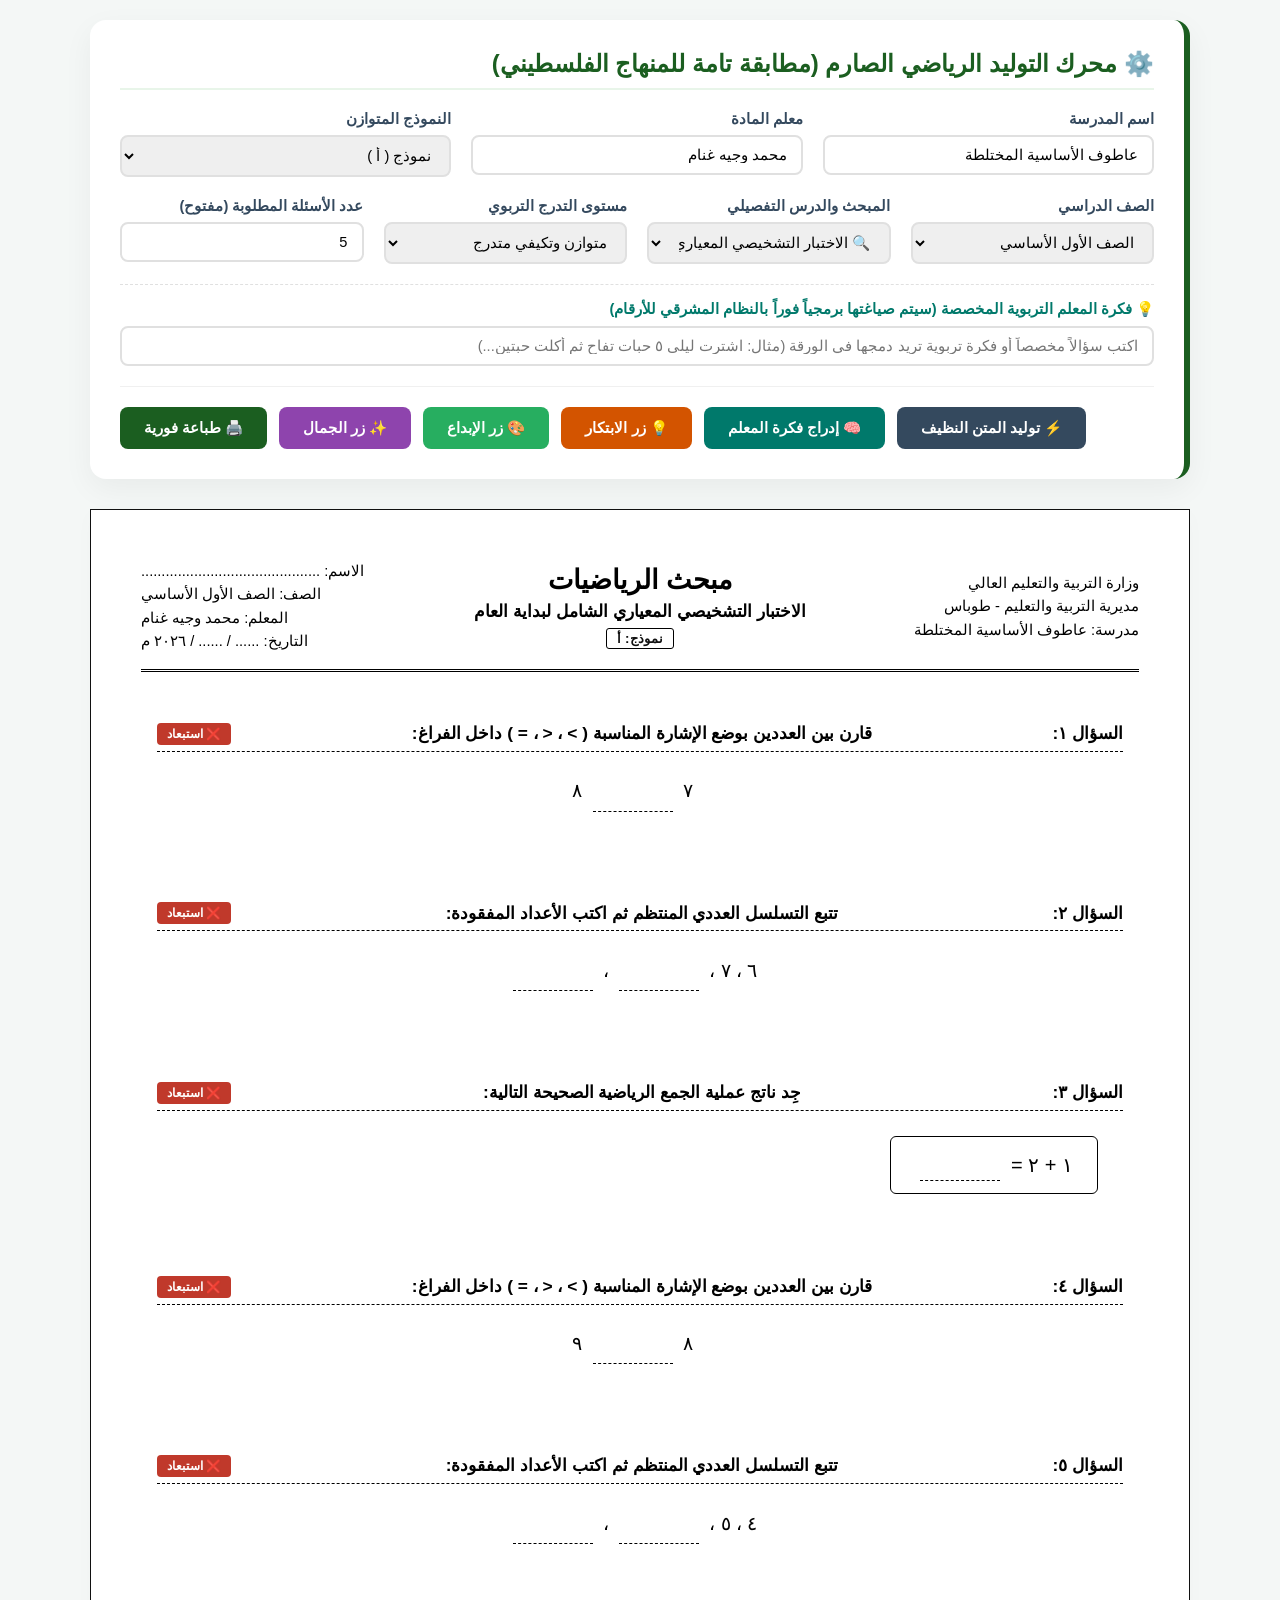
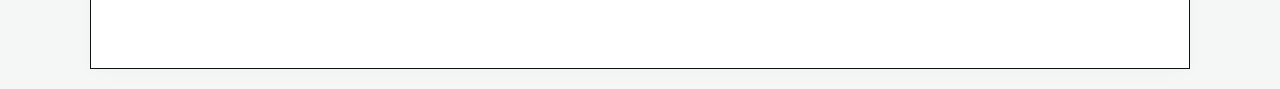
==== template.html @ 2b51e57d "Add teacher color and custom idea input field" ====
<!DOCTYPE html>
<html lang="ar" dir="rtl">
<head>
    <meta charset="UTF-8">
    <title>المنظومة الرقمية لأتمتة أوراق العمل التكيفية - وزارة التربية والتعليم</title>
    <style>
        :root {
            --primary-color: #1b5e20;
            --primary-light: #e8f5e9;
            --accent-color: #2e7d32;
            --text-dark: #111111;
            --beauty-border: 1.5px solid #111111;
            --beauty-bg: #ffffff;
            --teacher-color: #00796b;
            --teacher-light: #e0f2f1;
        }
        * { box-sizing: border-box; }
        body {
            font-family: 'Segoe UI', Tahoma, Geneva, Verdana, sans-serif;
            background-color: #f4f7f6;
            color: var(--text-dark);
            margin: 0;
            padding: 20px;
            direction: rtl;
        }
        .global-container {
            max-width: 1100px;
            margin: 0 auto;
        }
        .control-panel {
            background: #ffffff;
            padding: 30px;
            border-radius: 16px;
            box-shadow: 0 10px 30px rgba(0,0,0,0.05);
            border-right: 6px solid var(--primary-color);
            margin-bottom: 30px;
        }
        .control-panel h2 {
            color: var(--primary-color);
            margin-top: 0;
            font-size: 18pt;
            border-bottom: 2px solid var(--primary-light);
            padding-bottom: 10px;
        }
        .panel-grid {
            display: grid;
            grid-template-columns: repeat(auto-fit, minmax(220px, 1fr));
            gap: 20px;
            margin-bottom: 20px;
        }
        .input-group {
            display: flex;
            flex-direction: column;
            gap: 8px;
        }
        .input-group label {
            font-weight: bold;
            font-size: 11pt;
            color: #34495e;
        }
        .input-group input, .input-group select {
            padding: 10px 14px;
            font-size: 11pt;
            border: 2px solid #e0e0e0;
            border-radius: 8px;
            outline: none;
            font-family: inherit;
            transition: border-color 0.2s;
        }
        .input-group input:focus, .input-group select:focus {
            border-color: var(--primary-color);
        }
        .actions-row {
            display: flex;
            gap: 12px;
            justify-content: flex-end;
            margin-top: 20px;
            border-top: 1px solid #f0f0f0;
            padding-top: 20px;
            flex-wrap: wrap;
        }
        .btn {
            padding: 12px 24px;
            font-size: 11pt;
            font-weight: bold;
            border: none;
            border-radius: 8px;
            cursor: pointer;
            transition: all 0.2s;
            display: inline-flex;
            align-items: center;
            gap: 8px;
        }
        .btn-primary { background-color: var(--primary-color); color: white; }
        .btn-primary:hover { background-color: #113f15; }
        .btn-secondary { background-color: #34495e; color: white; }
        .btn-secondary:hover { background-color: #2c3e50; }
        .btn-innovation { background-color: #d35400; color: white; }
        .btn-innovation:hover { background-color: #b34700; }
        .btn-creativity { background-color: #27ae60; color: white; }
        .btn-creativity:hover { background-color: #1e8449; }
        .btn-beauty { background-color: #8e44ad; color: white; }
        .btn-beauty:hover { background-color: #732d91; }
        .btn-teacher { background-color: var(--teacher-color); color: white; }
        .btn-teacher:hover { background-color: #004d40; }
        
        .sheet-wrapper {
            background: var(--beauty-bg);
            padding: 50px;
            border: var(--beauty-border);
            margin-top: 20px;
            display: none;
            position: relative;
            box-shadow: 0 4px 20px rgba(0,0,0,0.02);
        }
        .sheet-wrapper.enhanced-beauty {
            border: 6px double #1b5e20;
            outline: 2px solid #1b5e20;
            outline-offset: -12px;
            background-image: radial-gradient(#1b5e20 0.5px, transparent 0.5px);
            background-size: 24px 24px;
        }
        .flex-header {
            display: flex;
            justify-content: space-between;
            align-items: center;
            border-bottom: 3px double #000;
            padding-bottom: 15px;
            margin-bottom: 35px;
        }
        .header-item { flex: 1; }
        .header-item.right { text-align: right; font-size: 11pt; line-height: 1.6; color: #000; }
        .header-item.center { text-align: center; }
        .header-item.left { text-align: left; font-size: 11pt; line-height: 1.6; color: #000; }
        .main-title { font-size: 20pt; margin: 0 0 5px 0; font-weight: bold; color: #000; }
        .sub-title { font-size: 13pt; margin: 0; font-weight: bold; color: #000; }
        .model-badge {
            display: inline-block;
            border: 1.5px solid #000;
            padding: 2px 10px;
            font-weight: bold;
            margin-top: 6px;
            font-size: 10pt;
            border-radius: 3px;
        }
        .question-block {
            margin-bottom: 40px;
            page-break-inside: avoid;
            position: relative;
            padding: 15px;
            border: 1px solid transparent;
            border-radius: 6px;
        }
        .question-title {
            font-size: 13pt;
            font-weight: bold;
            margin-top: 0;
            margin-bottom: 15px;
            padding-bottom: 6px;
            border-bottom: 1px dashed #000;
            color: #000;
            display: flex;
            justify-content: space-between;
            align-items: center;
        }
        .question-body {
            font-size: 13pt;
            line-height: 2.2;
            padding-right: 15px;
            color: #000;
        }
        .creative-addition {
            margin-top: 12px;
            padding: 8px 12px;
            background: #f9fbf9;
            border-right: 3px solid #27ae60;
            font-size: 11pt;
            color: #1e8449;
            font-style: italic;
        }
        .creative-box {
            border: 2px dashed #27ae60;
            border-radius: 6px;
            padding: 15px;
            margin-top: 30px;
            background: #fff;
            page-break-inside: avoid;
        }
        .creative-box-title {
            font-weight: bold;
            color: #27ae60;
            font-size: 13pt;
            margin-bottom: 10px;
            border-bottom: 1px solid #27ae60;
            padding-bottom: 4px;
        }
        .delete-action {
            background: #c0392b;
            color: white;
            border: none;
            padding: 4px 10px;
            font-size: 9pt;
            border-radius: 4px;
            cursor: pointer;
            font-family: inherit;
            font-weight: bold;
            transition: background 0.2s;
        }
        .delete-action:hover { background: #962d22; }
        .shapes-container {
            font-size: 26pt;
            margin: 15px 0;
            letter-spacing: 12px;
            user-select: none;
        }
        .blank-space {
            border-bottom: 1.5px dashed #000;
            width: 80px;
            display: inline-block;
            text-align: center;
            height: 24px;
            margin: 0 5px;
            vertical-align: bottom;
        }
        .blank-space-long {
            border-bottom: 1.5px dashed #000;
            width: 280px;
            display: inline-block;
            height: 24px;
            margin: 0 5px;
            vertical-align: bottom;
        }
        .math-column-form {
            display: inline-block;
            text-align: center;
            font-size: 15pt;
            line-height: 1.6;
            padding: 12px 24px;
            border: 1.5px solid #000;
            border-radius: 6px;
            margin: 10px;
        }
        
        @page {
            size: A4;
            margin: 15mm 12mm;
        }
        @media print {
            body { background: white; padding: 0; color: black; }
            .control-panel, .delete-action, .no-print { display: none !important; }
            .sheet-wrapper { display: block !important; box-shadow: none; border: var(--beauty-border); padding: 0; margin: 0; width: 100%; }
            .sheet-wrapper.enhanced-beauty {
                border: 6px double #1b5e20 !important;
                outline: 2px solid #1b5e20 !important;
                outline-offset: -12px !important;
            }
        }
    </style>
</head>
<body>

    <div class="global-container">
        
        <div class="control-panel">
            <h2>⚙️ محرك التوليد الرياضي الصارم (مطابقة تامة للمنهاج الفلسطيني)</h2>
            <div class="panel-grid">
                <div class="input-group">
                    <label>اسم المدرسة</label>
                    <input type="text" id="schoolInput" value="عاطوف الأساسية المختلطة">
                </div>
                <div class="input-group">
                    <label>معلم المادة</label>
                    <input type="text" id="teacherInput" value="محمد وجيه غنام">
                </div>
                <div class="input-group">
                    <label>النموذج المتوازن</label>
                    <select id="modelSelector">
                        <option value="أ">نموذج ( أ )</option>
                        <option value="ب">نموذج ( ب )</option>
                        <option value="ج">نموذج ( ج )</option>
                        <option value="د">نموذج ( د )</option>
                    </select>
                </div>
            </div>
            
            <div class="panel-grid">
                <div class="input-group">
                    <label>الصف الدراسي</label>
                    <select id="gradeSelector" onchange="populateLessons()">
                        <option value="grade1">الصف الأول الأساسي</option>
                        <option value="grade2">الصف الثاني الأساسي</option>
                    </select>
                </div>
                <div class="input-group">
                    <label>المبحث والدرس التفصيلي</label>
                    <select id="lessonSelector"></select>
                </div>
                <div class="input-group">
                    <label>مستوى التدرج التربوي</label>
                    <select id="levelSelector">
                        <option value="adaptive">متوازن وتكيفي متدرج</option>
                        <option value="concrete">المستوى المحسوس (رسومات وشطب)</option>
                        <option value="semi_concrete">المستوى شبه المحسوس (مسائل لفظية)</option>
                        <option value="abstract">المستوى المجرد (رموز ومعادلات)</option>
                    </select>
                </div>
                <div class="input-group">
                    <label>عدد الأسئلة المطلوبة (مفتوح)</label>
                    <input type="number" id="countInput" min="1" max="100" value="5">
                </div>
            </div>

            <div class="panel-grid" style="border-top: 1px dashed #e0e0e0; padding-top: 15px;">
                <div class="input-group" style="grid-column: 1 / -1;">
                    <label style="color: var(--teacher-color);">💡 فكرة المعلم التربوية المخصصة (سيتم صياغتها برمجياً فوراً بالنظام المشرقي للأرقام)</label>
                    <input type="text" id="teacherCustomIdeaInput" placeholder="اكتب سؤالاً مخصصاً أو فكرة تربوية تريد دمجها في الورقة (مثال: اشترت ليلى ٥ حبات تفاح ثم أكلت حبتين...)">
                </div>
            </div>
            
            <div class="actions-row">
                <button class="btn btn-secondary" onclick="generateWorksheet()">⚡ توليد المتن النظيف</button>
                <button class="btn btn-teacher" onclick="injectTeacherCustomIdea()">🧠 إدراج فكرة المعلم</button>
                <button class="btn btn-innovation" onclick="injectInnovativeQuestion()">💡 زر الابتكار</button>
                <button class="btn btn-creativity" onclick="activateCreativityMode()">🎨 زر الإبداع</button>
                <button class="btn btn-beauty" onclick="toggleBeautyTheme()">✨ زر الجمال</button>
                <button class="btn btn-primary" onclick="window.print()">🖨️ طباعة فورية</button>
            </div>
        </div>

        <div class="sheet-wrapper" id="sheetOutput">
            <div class="flex-header">
                <div class="header-item right">
                    <div>وزارة التربية والتعليم العالي</div>
                    <div id="outDirectorate">مديرية التربية والتعليم - طوباس</div>
                    <div id="outSchool">مدرسة: .........................</div>
                </div>
                <div class="header-item center">
                    <div class="main-title">مبحث الرياضيات</div>
                    <div class="sub-title" id="outLessonTitle">ورقة عمل منظمة</div>
                    <span class="model-badge" id="outModel">نموذج: أ</span>
                </div>
                <div class="header-item left">
                    <div>الاسم: ............................................</div>
                    <div id="outGrade">الصف: .......................................</div>
                    <div id="outTeacher">المعلم: ....................................</div>
                    <div>التاريخ: ...... / ...... / ٢٠٢٦ م</div>
                </div>
            </div>
            
            <div id="sheetBody"></div>
        </div>

    </div>

    <script>
        let innovationCounter = 1;
        let creativityActive = false;

        function toEasternArabicDigits(num) {
            if (num === null || num === undefined) return '';
            const id = ['٠','١','٢','٣','٤','٥','٦','٧','٨','٩'];
            return num.toString().replace(/[0-9]/g, function(w){ return id[+w]; });
        }

        function seededRandom(seedStr) {
            let hash = 0;
            for (let i = 0; i < seedStr.length; i++) {
                hash = seedStr.charCodeAt(i) + ((hash << 5) - hash);
            }
            const x = Math.sin(hash++) * 10000;
            return x - Math.floor(x);
        }

        function getRandomIntSeeded(min, max, seed) {
            if (min >= max) return min;
            return min + Math.floor(seededRandom(seed) * (max - min + 1));
        }

        const curriculumRepository = {
            grade1: {
                name: "الصف الأول الأساسي",
                directorate: "مديرية التربية والتعليم - طوباس",
                items: [
                    { id: "g1_diag", type: "diagnostic", minVal: 1, maxVal: 9, title: "الاختبار التشخيصي المعياري الشامل لبداية العام" },
                    { id: "g1_u1_d1", type: "lesson", rangeType: "fixed_range", minVal: 1, maxVal: 3, title: "الوحدة ١: الأعداد (١، ٢، ٣)", digit: 3, shape: "🍎" },
                    { id: "g1_u1_d2", type: "lesson", rangeType: "fixed_range", minVal: 4, maxVal: 6, title: "الوحدة ١: الأعداد (٤، ٥، ٦)", digit: 5, shape: "⭐" },
                    { id: "g1_u1_d3", type: "lesson", rangeType: "fixed_range", minVal: 7, maxVal: 9, title: "الوحدة ١: الأعداد (٧، ٨، ٩)", digit: 8, shape: "🦋" },
                    { id: "g1_u1_d4", type: "lesson", rangeType: "fixed_range", minVal: 0, maxVal: 0, title: "الوحدة ١: عدد الصفر (٠) ومفهوم الخلو", digit: 0, shape: "⚪" },
                    { id: "g1_u1_d5", type: "comparison", minVal: 0, maxVal: 9, title: "الوحدة ١: مقارنة الأعداد ضمن ٩ (أكبر، أصغر، يساوي)" },
                    { id: "g1_u1_d6", type: "ordering", minVal: 0, maxVal: 9, title: "الوحدة ١: الترتيب التصاعدي والتنازلي ضمن ٩" },
                    { id: "g1_u1_end", type: "unit_review", minVal: 0, maxVal: 9, title: "تقييم ختامي شامل: الوحدة الأولى كاملة" },
                    { id: "g1_u2_d1", type: "operation_add", minVal: 1, maxVal: 9, title: "الوحدة ٢: مفهوم الجمع البصري ضمن العدد ٩" },
                    { id: "g1_u2_d2", type: "components", minVal: 2, maxVal: 9, title: "الوحدة ٢: مكونات الأعداد (مكونات الأعداد من ٢ إلى ٩)" },
                    { id: "g1_u2_d3", type: "operation_sub", minVal: 1, maxVal: 9, title: "الوحدة ٢: مفهوم الطرح بالشطب والمحسوس" },
                    { id: "g1_u2_d4", type: "operation_mixed", minVal: 1, maxVal: 9, title: "الوحدة ٢: العلاقة المتبادلة بين الجمع والطرح" },
                    { id: "g1_u2_end", type: "unit_review", minVal: 0, maxVal: 9, title: "تقييم ختامي شامل: الوحدة الثانية كاملة" },
                    { id: "g1_u3_d1", type: "lesson", rangeType: "fixed_range", minVal: 10, maxVal: 20, title: "الوحدة ٣: الأعداد ضمن النطاق (١٠ إلى ٢٠)", digit: 14, shape: "🎈" },
                    { id: "g1_u3_d2", type: "lesson", rangeType: "fixed_range", minVal: 10, maxVal: 20, title: "الوحدة ٣: قراءة وكتابة الأعداد حتى ٢٠ وتمثيلها" },
                    { id: "g1_u3_d3", type: "comparison", minVal: 10, maxVal: 20, title: "الوحدة ٣: مقارنة وترتيب الأعداد ضمن ٢٠" },
                    { id: "g1_u4_d1", type: "operation_add", minVal: 10, maxVal: 20, title: "الوحدة ٤: الجمع دون حمل ضمن النطاق ٢٠" },
                    { id: "g1_u4_d2", type: "operation_sub", minVal: 10, maxVal: 20, title: "الوحدة ٤: الطرح دون استلاف ضمن النطاق ٢٠" }
                ]
            },
            grade2: {
                name: "الصف الثاني الأساسي",
                directorate: "مديرية التربية والتعليم - طوباس",
                items: [
                    { id: "g2_diag", type: "diagnostic", minVal: 10, maxVal: 99, title: "الاختبار التشخيصي المعياري الشامل لبداية العام" },
                    { id: "g2_u1_d1", type: "lesson", rangeType: "fixed_range", minVal: 10, maxVal: 99, title: "الوحدة ١: مراجعة وتأسيس الأعداد ضمن النطاق ٩٩" },
                    { id: "g2_u1_d2", type: "comparison", minVal: 10, maxVal: 99, title: "الوحدة ١: المقارنة والترتيب الرياضي ضمن ٩٩" },
                    { id: "g2_u1_d3", type: "pattern", minVal: 10, maxVal: 99, title: "الوحدة ١: الأنماط العددية (الأعداد الزوجية والفردية)" },
                    { id: "g2_u2_d1", type: "operation_add", minVal: 10, maxVal: 99, title: "الوحدة ٢: الجمع دون حمل (أفقي وعمودي) ضمن ٩٩" },
                    { id: "g2_u2_d2", type: "operation_add_carry", minVal: 10, maxVal: 99, title: "الوحدة ٢: الجمع مع الحمل ضمن النطاق ٩٩" },
                    { id: "g2_u2_d3", type: "operation_sub", minVal: 10, maxVal: 99, title: "الوحدة ٢: الطرح دون استلاف (أفقي وعمودي) ضمن ٩٩" },
                    { id: "g2_u2_d4", type: "operation_sub_borrow", minVal: 10, maxVal: 99, title: "الوحدة ٢: الطرح مع الاستلاف ضمن النطاق ٩٩" },
                    { id: "g2_u3_d1", type: "lesson", rangeType: "fixed_range", minVal: 100, maxVal: 999, title: "الوحدة ٣: الأعداد وضمن النطاق الشامل ٩٩٩" },
                    { id: "g2_u3_d2", type: "comparison", minVal: 100, maxVal: 999, title: "الوحدة ٣: القيمة المنزلية والمقارنة ضمن ٩٩٩" },
                    { id: "g2_u6_d1", type: "mul_concept", minVal: 2, maxVal: 5, title: "الوحدة ٦: مفهوم الضرب كجمع متكرر بَصري" },
                    { id: "g2_u6_d2", type: "mul_table", factor: 2, title: "الوحدة ٦: حقائق جدول الضرب للعدد (٢)" },
                    { id: "g2_u6_d3", type: "mul_table", factor: 3, title: "الوحدة ٦: حقائق جدول الضرب للعدد (٣)" },
                    { id: "g2_u6_d4", type: "mul_table", factor: 4, title: "الوحدة ٦: حقائق جدول الضرب للعدد (٤)" },
                    { id: "g2_u6_d5", type: "mul_table", factor: 5, title: "الوحدة ٦: حقائق جدول الضرب للعدد (٥)" }
                ]
            }
        };

        function populateLessons() {
            const grade = document.getElementById("gradeSelector").value;
            const lessonSelect = document.getElementById("lessonSelector");
            lessonSelect.innerHTML = "";
            curriculumRepository[grade].items.forEach(item => {
                const opt = document.createElement("option");
                opt.value = item.id;
                opt.text = (item.type.includes("diag") ? "🔍 " : item.type.includes("review") ? "🏆 " : "📝 ") + item.title;
                lessonSelect.appendChild(opt);
            });
        }

        function toggleBeautyTheme() {
            const sheet = document.getElementById("sheetOutput");
            sheet.classList.toggle("enhanced-beauty");
        }

        function removeQuestion(btn) {
            const block = btn.closest('.question-block');
            if (block) {
                block.remove();
                renumberQuestions();
            }
        }

        function renumberQuestions() {
            const titles = document.querySelectorAll('#sheetBody .question-title-text');
            titles.forEach((title, idx) => {
                title.innerText = `السؤال ${toEasternArabicDigits(idx + 1)}:`;
            });
        }

        function generateWorksheet() {
            creativityActive = false;
            const gradeKey = document.getElementById("gradeSelector").value;
            const lessonId = document.getElementById("lessonSelector").value;
            const schoolName = document.getElementById("schoolInput").value;
            const teacherName = document.getElementById("teacherInput").value;
            const modelLetter = document.getElementById("modelSelector").value;
            const questionsCount = parseInt(document.getElementById("countInput").value) || 5;
            const levelMode = document.getElementById("levelSelector").value;
            
            const gradeData = curriculumRepository[gradeKey];
            const lessonObj = gradeData.items.find(i => i.id === lessonId);
            
            document.getElementById("outSchool").innerText = "مدرسة: " + schoolName;
            document.getElementById("outTeacher").innerText = "المعلم: " + teacherName;
            document.getElementById("outGrade").innerText = "الصف: " + gradeData.name;
            document.getElementById("outDirectorate").innerText = gradeData.directorate;
            document.getElementById("outModel").innerText = "نموذج: " + modelLetter;
            document.getElementById("outLessonTitle").innerText = lessonObj.title;
            
            const runTimestamp = Math.floor(Math.random() * 999999);
            const baseSeed = lessonId + "_" + modelLetter + "_" + runTimestamp + "_";
            
            let htmlHTML = "";
            for (let q = 1; q <= questionsCount; q++) {
                htmlHTML += buildAlgorithmicQuestion(q, lessonObj, baseSeed + q, levelMode);
            }
            document.getElementById("sheetBody").innerHTML = htmlHTML;
            document.getElementById("sheetOutput").style.display = "block";
            innovationCounter = questionsCount + 1;
        }

        function injectTeacherCustomIdea() {
            const rawIdea = document.getElementById("teacherCustomIdeaInput").value.trim();
            if (!rawIdea) {
                alert("يرجى كتابة الفكرة التربوية أو نص السؤال في الحقل المخصص أولاً.");
                return;
            }
            
            // تحويل الأرقام تلقائياً للنظام المشرقي لضمان ثبات الهوية البصرية للورقة
            const formattedIdea = toEasternArabicDigits(rawIdea);
            const bodyContainer = document.getElementById("sheetBody");
            
            // إذا كانت الصفحة فارغة، تفعيل البنية الأساسية للترويسة تلقائياً
            if (!bodyContainer.innerHTML) {
                generateWorksheet();
            }

            const currentIdx = document.querySelectorAll('#sheetBody .question-block').length + 1;
            const qBlock = document.createElement("div");
            qBlock.className = "question-block";
            qBlock.innerHTML = `
                <div class="question-title">
                    <span class="question-title-text">السؤال ${toEasternArabicDigits(currentIdx)}:</span>
                    <button class="delete-action no-print" onclick="removeQuestion(this)">❌ استبعاد</button>
                </div>
                <div class="question-body">
                    <b>سُؤالٌ مُخَصَّصٌ مِنَ المُعَلِّمِ:</b> ${formattedIdea}
                </div>
            `;

            const masterBox = document.getElementById("masterCreativeBox");
            if (masterBox) {
                bodyContainer.insertBefore(qBlock, masterBox);
            } else {
                bodyContainer.appendChild(qBlock);
            }

            if (creativityActive) {
                const creativePrompt = document.createElement("div");
                creativePrompt.className = "creative-addition";
                creativePrompt.innerText = "🎨 ارسُمْ رَسْمَةً صَغِيرَةً فِي جَانِبِ الصَّفْحَةِ تُعَبِّرُ عَنْ حَلِّكَ الذَّكِيِّ.";
                qBlock.appendChild(creativePrompt);
            }

            renumberQuestions();
            document.getElementById("sheetOutput").style.display = "block";
            document.getElementById("teacherCustomIdeaInput").value = ""; // تفريغ الحقل
        }

        function activateCreativityMode() {
            if (!document.getElementById("sheetBody").innerHTML) return;
            creativityActive = true;
            
            const blocks = document.querySelectorAll('#sheetBody .question-block');
            blocks.forEach((block, idx) => {
                if (block.querySelector('.creative-addition')) return;
                
                const creativePrompt = document.createElement("div");
                creativePrompt.className = "creative-addition";
                
                const prompts = [
                    "🎨 ارسُمْ رَسْمَةً صَغِيرَةً فِي جَانِبِ الصَّفْحَةِ تُعَبِّرُ عَنْ حَلِّكَ الذَّكِيِّ.",
                    "🧠 كَيْفَ تَحْقَّقْتَ مِنْ صِحَّةِ هَذَا الحَلِّ؟ اشْرَحْ لِصَدِيقِكَ بِالْكَلِمَاتِ.",
                    "🌟 إِذَا كَانَتْ إِجَابَتُكَ صَحِيحَةً، ضَعْ لِنَفْسِكَ نَجْمَةً كَبِيرَةً وَلَوِّنْهَا.",
                    "🔍 اكْتُبْ مَسْأَلَةً جَدِيدَةً تُشْبِهُ هَذِهِ المَسْأَلَةَ تَمَاماً مِنْ عَقْلِكَ."
                ];
                
                creativePrompt.innerText = prompts[idx % prompts.length];
                block.appendChild(creativePrompt);
            });

            if (!document.getElementById("masterCreativeBox")) {
                const masterBox = document.createElement("div");
                masterBox.id = "masterCreativeBox";
                masterBox.className = "creative-box";
                masterBox.innerHTML = `
                    <div class="creative-box-title">🏆 صُنْدُوقُ العَبَاقِرَةِ الأذْكِيَاءِ (مَشْرُوعُ زَيْتُونَةَ التَّكَيُّفِيِّ)</div>
                    <div style="font-size:12pt; line-height:1.8; color:#000;">
                        فَكِّرْ ثُمَّ تَخَيَّل|: إِذَا زَارَنَا طَالِبٌ جَدِيدٌ فِي الصَّفِّ وَلَا يَعْرِفُ مَوْضُوعَ اليَوْمِ، كَيْفَ تُسَاعِدُهُ بِرَسْمَةٍ وَاحِدَةٍ لِيَفْهَمَ هَذَا الدَّرْسَ تَمَاماً؟
                        <br><br>[ ........................................................................................................................................ ]
                    </div>
                `;
                document.getElementById("sheetBody").appendChild(masterBox);
            }
        }

        function injectInnovativeQuestion() {
            const gradeKey = document.getElementById("gradeSelector").value;
            const lessonId = document.getElementById("lessonSelector").value;
            const gradeData = curriculumRepository[gradeKey];
            const lessonObj = gradeData.items.find(i => i.id === lessonId);
            const bodyContainer = document.getElementById("sheetBody");
            
            if (!bodyContainer.innerHTML) {
                generateWorksheet();
            }

            const currentIdx = document.querySelectorAll('#sheetBody .question-block').length + 1;
            const seed = "innovative_" + currentIdx + "_" + Math.random();
            let title = `<span class="question-title-text">السؤال ${toEasternArabicDigits(currentIdx)}:</span>`;
            let body = "";
            
            switch(lessonObj.type) {
                case "diagnostic":
                case "unit_review":
                case "operation_mixed":
                    body = `<b>تحدّي الذكاء:</b> أَنا عَدَدٌ أَكْبَرُ مِنْ المِقْدَارِ [ ${toEasternArabicDigits(lessonObj.minVal + 2)} ] وَأَصْغَرُ مِنْ [ ${toEasternArabicDigits(lessonObj.maxVal)} ]، إِذَا جَمَعْتَ لِي النَّاتِجَ صِفْرًا أَبْقَى كَمَا أَنَا. فَمَنْ أَكُونُ؟ <br>العَدَدُ الذَّكِيُّ هُوَ: <span class="blank-space"></span>`;
                    break;
                case "lesson":
                    const v = getRandomIntSeeded(lessonObj.minVal, lessonObj.maxVal, seed);
                    body = `<b>سُؤالُ الِابْتِكَارِ:</b> اكْتُبْ كَلِمَةً أَوْ ارْسُمْ رَسْمَةً مَبْنِيَّةً عَلَى خَيَالِكَ التَّامِّ تُعَبِّرُ عَنْ تَمْثِيلِ العَدَدِ المُنْضَبِطِ [ <b>${toEasternArabicDigits(v)}</b> ]: <br><br> [ ........................................................................................ ]`;
                    break;
                case "comparison":
                    body = `<b>فَكِّرْ ثُمَّ أَجِبْ:</b> اكْتُبْ عَدَدًا مَفْقُودًا فِي الفَرَاغِ لِتَكُونَ الجُمْلَةُ الرِّيَاضِيَّةُ صَحِيحَةً تَمَامًا: <br><p style="text-align:center; font-size:14pt;"><span class="blank-space"></span> &gt; ${toEasternArabicDigits(lessonObj.minVal + 1)}</p>`;
                    break;
                case "ordering":
                    body = `<b>تحدّي التَّرْتِيبِ:</b> اكْتُبْ ثَلَاثَةَ أَعْدَادٍ مُخْتَلِفَةٍ مِنْ عِنْدِكَ تَقَعُ تَمَامًا بَيْنَ العَدَدِ [ ${toEasternArabicDigits(lessonObj.minVal)} ] وَالعَدَدِ [ ${toEasternArabicDigits(lessonObj.maxVal)} ] مُرَتَّبَةً تَصَاعُدِيًّا: <br><br> <span class="blank-space"></span> ، <span class="blank-space"></span> ، <span class="blank-space"></span>`;
                    break;
                case "operation_add":
                case "operation_add_carry":
                    const targetAdd = getRandomIntSeeded(lessonObj.minVal + 3, lessonObj.maxVal, seed);
                    body = `<b>مَحْفِلُ التَّفْكِيرِ:</b> جِدْ عَدَدَيْنِ مُخْتَلِفَيْنِ إِذَا قُمْنَا بِجَمْعِهِمَا مَعًا كَانَ النَّاتِجُ يُسَاوِي تَمَامًا العَدَدَ [ <b>${toEasternArabicDigits(targetAdd)}</b> ]: <br><br> <span class="blank-space"></span> + <span class="blank-space"></span> = ${toEasternArabicDigits(targetAdd)}`;
                    break;
                case "operation_sub":
                case "operation_sub_borrow":
                    const targetSub = getRandomIntSeeded(lessonObj.minVal, Math.floor(lessonObj.maxVal / 2), seed);
                    body = `<b>مَحْفِلُ التَّفْكِيرِ:</b> جِدْ عَدَدَيْنِ مُخْتَلِفَيْنِ إِذَا طَرَحْنَا أَحَدَهُمَا مِنْ الآخَرِ بَقِيَ مَعَنَا تَمَامًا العَدَدُ [ <b>${toEasternArabicDigits(targetSub)}</b> ]: <br><br> <span class="blank-space"></span> - <span class="blank-space"></span> = ${toEasternArabicDigits(targetSub)}`;
                    break;
                case "components":
                    const compVal = getRandomIntSeeded(lessonObj.minVal + 1, lessonObj.maxVal, seed);
                    body = `<b>التَّحْلِيلُ الِابْتِكَارِيُّ:</b> اكْتُبْ طَرِيقَتَيْنِ مُخْتَلِفَتَيْنِ لِتَحْلِيلِ العَدَدِ [ <b>${toEasternArabicDigits(compVal)}</b> ] إِلَى مُكَوِّنَاتِهِ الأَسَاسِيَّةِ: <br>الطَّرِيقَةُ الأولى: <span class="blank-space"></span> وَ <span class="blank-space"></span> <br>الطَّرِيقَةُ الثَّانِيَةُ: <span class="blank-space"></span> وَ <span class="blank-space"></span>`;
                    break;
                case "pattern":
                    body = `<b>أَكْمِلْ النَّمَطَ الذَّكِيَّ:</b> اكْتُبْ النَّمَطَ النَّاشِئَ عَنْ قَفْزِ الأَعْدَادِ بِشَكْلٍ مَعْكُوسٍ: <br><p style="text-align:center; font-size:14pt;">${toEasternArabicDigits(lessonObj.maxVal)} ، ${toEasternArabicDigits(lessonObj.maxVal - 2)} ، <span class="blank-space"></span> ، <span class="blank-space"></span></p>`;
                    break;
                case "mul_concept":
                case "mul_table":
                    const fact = lessonObj.factor ? lessonObj.factor : 2;
                    body = `<b>التَّحَدِّي الرَّقْمِيُّ للضَّرْبِ:</b> ارْسَمْ شَبَكَةً مَبْنِيَّةً عَلَى Mَصْفُوفَاتِ البَصَرِيَّةِ تُوَضِّحُ حَقِيقَةَ جُمْلَةِ الضَّرْبِ التَّالِيَةِ: [ <b>${toEasternArabicDigits(3)} × ${toEasternArabicDigits(fact)}</b> ] <br><br> [ ........................................................................................ ]`;
                    break;
            }

            const qBlock = document.createElement("div");
            qBlock.className = "question-block";
            qBlock.innerHTML = `
                <div class="question-title">
                    ${title}
                    <button class="delete-action no-print" onclick="removeQuestion(this)">❌ استبعاد</button>
                </div>
                <div class="question-body">${body}</div>
            `;
            
            const masterBox = document.getElementById("masterCreativeBox");
            if (masterBox) {
                bodyContainer.insertBefore(qBlock, masterBox);
            } else {
                bodyContainer.appendChild(qBlock);
            }
            
            if (creativityActive) {
                const creativePrompt = document.createElement("div");
                creativePrompt.className = "creative-addition";
                creativePrompt.innerText = "🎨 ارسُمْ رَسْمَةً صَغِيرَةً فِي جَانِبِ الصَّفْحَةِ تُعَبِّرُ عَنْ حَلِّكَ الذَّكِيِّ.";
                qBlock.appendChild(creativePrompt);
            }
            
            renumberQuestions();
            document.getElementById("sheetOutput").style.display = "block";
        }

        function buildAlgorithmicQuestion(index, lesson, seed, levelMode) {
            const arabicIndex = toEasternArabicDigits(index);
            let title = `<span class="question-title-text">السؤال ${arabicIndex}:</span>`; 
            let body = "";
            
            let mode = index % 3;
            if (levelMode === "concrete") mode = 0;
            if (levelMode === "semi_concrete") mode = 2;
            if (levelMode === "abstract") mode = 1;

            switch(lesson.type) {
                case "diagnostic":
                case "unit_review":
                    if (mode === 0) {
                        const n1 = getRandomIntSeeded(lesson.minVal, Math.floor(lesson.maxVal / 2), seed);
                        const n2 = getRandomIntSeeded(1, lesson.maxVal - n1, seed + "diag_a");
                        title += ` جِد ناتج عملية الجمع الرياضية الصحيحة التالية:`;
                        body = `<div class="math-column-form">${toEasternArabicDigits(n1)} + ${toEasternArabicDigits(n2)} = <span class="blank-space"></span></div>`;
                    } else if (mode === 1) {
                        const v1 = getRandomIntSeeded(lesson.minVal, lesson.maxVal, seed);
                        const v2 = getRandomIntSeeded(lesson.minVal, lesson.maxVal, seed + "diag_b");
                        title += ` قارن بين العددين بوضع الإشارة المناسبة ( > ، < ، = ) داخل الفراغ:`;
                        body = `<p style="text-align:center; font-size:14pt;">${toEasternArabicDigits(v1)} <span class="blank-space"></span> ${toEasternArabicDigits(v2)}</p>`;
                    } else {
                        const start = getRandomIntSeeded(lesson.minVal, lesson.maxVal - 3, seed);
                        title += ` تتبع التسلسل العددي المنتظم ثم اكتب الأعداد المفقودة:`;
                        body = `<p style="text-align:center; font-size:14pt;">${toEasternArabicDigits(start)} ، ${toEasternArabicDigits(start+1)} ، <span class="blank-space"></span> ، <span class="blank-space"></span></p>`;
                    }
                    break;

                case "lesson":
                    const currentVal = getRandomIntSeeded(lesson.minVal, lesson.maxVal, seed);
                    if (mode === 0 && lesson.shape && currentVal > 0) {
                        title += ` عُدّ الأشكال البصرية الموضحة ثم اكتب العدد المناسب داخل الفراغ:`;
                        body = `<div class="shapes-container">${lesson.shape.repeat(currentVal)}</div> عَدَدُ العَنَاصِر = <span class="blank-space"></span>`;
                    } else if (mode === 2 && currentVal > 0) {
                        title += ` ارسم عناصر هندسية مبسطة (دوائر أو نقاط) تمثل القيمة العددية المطلوبة تماماً:`;
                        body = `المطلوب رسم ما يماثل العدد [ <b>${toEasternArabicDigits(currentVal)}</b> ] داخل الحيز المقابل: <br><br> [ ........................................................................................ ]`;
                    } else {
                        const finalVal = currentVal === 0 ? lesson.minVal : currentVal;
                        title += ` اكتب الرمز العددي الصحيح للعدد [ ${toEasternArabicDigits(finalVal)} ] بخط سليم ومكرر:`;
                        body = `<p style="font-size:16pt; letter-spacing:35px; text-align:center;">${toEasternArabicDigits(finalVal)} —— ${toEasternArabicDigits(finalVal)} —— ${toEasternArabicDigits(finalVal)}</p>`;
                    }
                    break;

                case "comparison":
                    const c1 = getRandomIntSeeded(lesson.minVal, lesson.maxVal, seed);
                    let c2 = getRandomIntSeeded(lesson.minVal, lesson.maxVal, seed + "comp");
                    if (c1 === c2) c2 = (c2 === lesson.maxVal) ? c2 - 1 : c2 + 1;
                    title += ` قارن بين المقادير والرموز العددية الموضحة بوضع الإشارة الصحيحة ( > ، < ، = ):`;
                    body = `<p style="font-size:15pt; text-align:center;">${toEasternArabicDigits(c1)} <span class="blank-space"></span> ${toEasternArabicDigits(c2)}</p>`;
                    break;

                case "ordering":
                    let arr = [];
                    while(arr.length < 3) {
                        let r = getRandomIntSeeded(lesson.minVal, lesson.maxVal, seed + arr.length);
                        if(!arr.includes(r)) arr.push(r);
                    }
                    if (mode === 0 || mode === 2) {
                        title += ` رتّب المجموعة العددية التالية ترتيباً تصاعدياً صحيحاً (من الأصغر إلى الأكبر):`;
                        body = `<p style="font-size:14pt; text-align:center; letter-spacing:10px;">${arr.map(toEasternArabicDigits).join(' ، ')}</p> الترتيب التصاعدي الصحيح: <span class="blank-space-long"></span>`;
                    } else {
                        title += ` رتّب المجموعة العددية التالية ترتيباً تنازلياً صحيحاً (من الأكبر إلى الأصغر):`;
                        body = `<p style="font-size:14pt; text-align:center; letter-spacing:10px;">${arr.map(toEasternArabicDigits).join(' ، ')}</p> الترتيب التنازلي الصحيح: <span class="blank-space-long"></span>`;
                    }
                    break;

                case "operation_add":
                case "operation_add_carry":
                    const totalMax = lesson.maxVal;
                    const a1 = getRandomIntSeeded(lesson.minVal, totalMax - 1, seed);
                    const a2 = getRandomIntSeeded(0, totalMax - a1, seed + "add_c");
                    if (mode === 0) {
                        title += ` جِد ناتج عملية الجمع الأفقي الصافية التالية بدقة دون تخطي النطاق:`;
                        body = `<div class="math-column-form">${toEasternArabicDigits(a1)} + ${toEasternArabicDigits(a2)} = <span class="blank-space"></span></div>`;
                    } else if (mode === 1) {
                        title += ` أوجد المجموع الحسابي من خلال عملية الجمع العمودي المنظمة التالية:`;
                        body = `<div style="font-size:15pt; text-align:center; width:80px; margin:10px auto; border:1px solid #000; padding:10px; line-height:1.5;">${toEasternArabicDigits(a1)}<br>+<br>${toEasternArabicDigits(a2)}<br><hr></div>`;
                    } else {
                        title += ` حل المسألة اللفظية والسياقية التالية الخاصة بمفهوم الجمع المشروط:`;
                        body = `مَع طَالِبٍ ${toEasternArabicDigits(a1)} قِطَعٍ، وَأَعْطَاهُ وَالِدُهُ ${toEasternArabicDigits(a2)} قِطَعٍ إِضَافِيَّةٍ. كَمْ قِطْعَةً أَصْبَحَتْ مَعَهُ؟ <br> المَجْمُوعُ المُنْضَبِطُ = <span class="blank-space"></span> قِطَعٍ.`;
                    }
                    break;

                case "operation_sub":
                case "operation_sub_borrow":
                    const s1 = getRandomIntSeeded(Math.floor((lesson.maxVal + lesson.minVal) / 2), lesson.maxVal, seed);
                    const s2 = getRandomIntSeeded(lesson.minVal, s1, seed + "sub_c");
                    if (mode === 0) {
                        title += ` جِد ناتج عملية الطرح الأفقي الصافية التالية بدقة:`;
                        body = `<div class="math-column-form">${toEasternArabicDigits(s1)} - ${toEasternArabicDigits(s2)} = <span class="blank-space"></span></div>`;
                    } else if (mode === 1) {
                        title += ` أوجد الباقي الحسابي من خلال دالة الطرح العمودي المنسقة التالية:`;
                        body = `<div style="font-size:15pt; text-align:center; width:80px; margin:10px auto; border:1px solid #000; padding:10px; line-height:1.5;">${toEasternArabicDigits(s1)}<br>-<br>${toEasternArabicDigits(s2)}<br><hr></div>`;
                    } else {
                        title += ` اقرأ المسألة اللفظية الحياتية المنضبطة التالية ثم أوجد ناتج الطرح (الباقي):`;
                        body = `كَانَ فِي مَزْرَعَةِ ${toEasternArabicDigits(s1)} خِرَافٍ، خَرَجَ مِنْهَا ${toEasternArabicDigits(s2)} خِرَافٍ. كَمْ خَرُوفاً بَقِيَ فِي المَزْرَعَةِ؟ <br> البَاقِي الفِعْلِي = <span class="blank-space"></span> خِرَافٍ.`;
                    }
                    break;

                case "components":
                    const compNum = getRandomIntSeeded(lesson.minVal, lesson.maxVal, seed);
                    const part1 = getRandomIntSeeded(0, compNum, seed + "comp_p");
                    title += ` حلل المقدار العددي المذكور لإيجاد مكونات الأعداد المفقودة:`;
                    body = `مِنْ مُكَوِّنَاتِ العَدَدِ المُنْضَبِطِ [ <b>${toEasternArabicDigits(compNum)}</b> ] هُوَ العَدَدُ ${toEasternArabicDigits(part1)} وَالعَدَدُ <span class="blank-space"></span>`;
                    break;

                case "operation_mixed":
                    const m1 = getRandomIntSeeded(lesson.minVal, lesson.maxVal, seed);
                    if (mode === 0) {
                        const m2 = getRandomIntSeeded(0, lesson.maxVal - m1, seed + "mix_add");
                        title += ` أوجد المجموع الدقيق الحسابي للعملية المقابلة:`;
                        body = `<div class="math-column-form">${toEasternArabicDigits(m1)} + ${toEasternArabicDigits(m2)} = <span class="blank-space"></span></div>`;
                    } else {
                        const m2 = getRandomIntSeeded(0, m1, seed + "mix_sub");
                        title += ` أوجد الباقي الدقيق الحسابي للعملية المقابلة:`;
                        body = `<div class="math-column-form">${toEasternArabicDigits(m1)} - ${toEasternArabicDigits(m2)} = <span class="blank-space"></span></div>`;
                    }
                    break;

                case "pattern":
                    const pNum = getRandomIntSeeded(lesson.minVal, lesson.maxVal, seed);
                    if (mode === 0) {
                        title += ` حدد تصنيف القيمة المنزلية العددية المذكورة (زوجي أم فردي):`;
                        body = `العَدَدُ [ <b>${toEasternArabicDigits(pNum)}</b> ] يُعْتَبَرُ عَدَداً: <span class="blank-space"></span> (اكتب: زَوْجِيّ أوْ فَرْدِيّ)`;
                    } else {
                        title += ` تتبع قيم النمط العددي الرياضي الموضح بانتظام ثم أكمل الفراغات:`;
                        body = `<p style="text-align:center; font-size:14pt;">${toEasternArabicDigits(pNum)} ، ${toEasternArabicDigits(pNum+2)} ، ${toEasternArabicDigits(pNum+4)} ، <span class="blank-space"></span></p>`;
                    }
                    break;

                case "mul_concept":
                    const grp = getRandomIntSeeded(2, 5, seed);
                    const ele = getRandomIntSeeded(2, 5, seed + "mul_c");
                    title += ` حوّل جملة الجمع المتكرر والمجموعات المتساوية التالية إلى جملة ضرب منضبطة:`;
                    let repArr = Array(grp).fill(toEasternArabicDigits(ele)).join(" + ");
                    body = `<p style="text-align:center; font-size:14pt;">${repArr} = <span class="blank-space"></span> × <span class="blank-space"></span> = <span class="blank-space"></span></p>`;
                    break;

                case "mul_table":
                    const multi = getRandomIntSeeded(1, 10, seed);
                    if (mode === 0) {
                        title += ` أوجد حقيقة الحساب الصافية والمباشرة لجدول العدد (${toEasternArabicDigits(lesson.factor)}):`;
                        body = `<div class="math-column-form">${toEasternArabicDigits(multi)} × ${toEasternArabicDigits(lesson.factor)} = <span class="blank-space"></span></div>`;
                    } else {
                        title += ` حل المسألة اللفظية المبنية على سياق مجموعات حقائق جدول الضرب للعدد (${toEasternArabicDigits(lesson.factor)}):`;
                        body = `يُوجَدُ لَدَى المُعَلِّمِ ${toEasternArabicDigits(multi)} صَفَافِيحَ، فِي كُلِّ صَفِيحَةٍ ${toEasternArabicDigits(lesson.factor)} أَقْلَامٍ. مَا عَدَدُ الأَقْلَامِ الكُلِّي؟ <br> الحَلُّ المَعْيَارِيُّ: <span class="blank-space"></span> × <span class="blank-space"></span> = <span class="blank-space"></span> قَلَماً.`;
                    }
                    break;
            }

            return `<div class="question-block">
                <div class="question-title">
                    ${title}
                    <button class="delete-action no-print" onclick="removeQuestion(this)">❌ استبعاد</button>
                </div>
                <div class="question-body">${body}</div>
            </div>`;
        }

        window.onload = function() { 
            populateLessons(); 
            generateWorksheet(); 
        };
    </script>
</body>
</html>
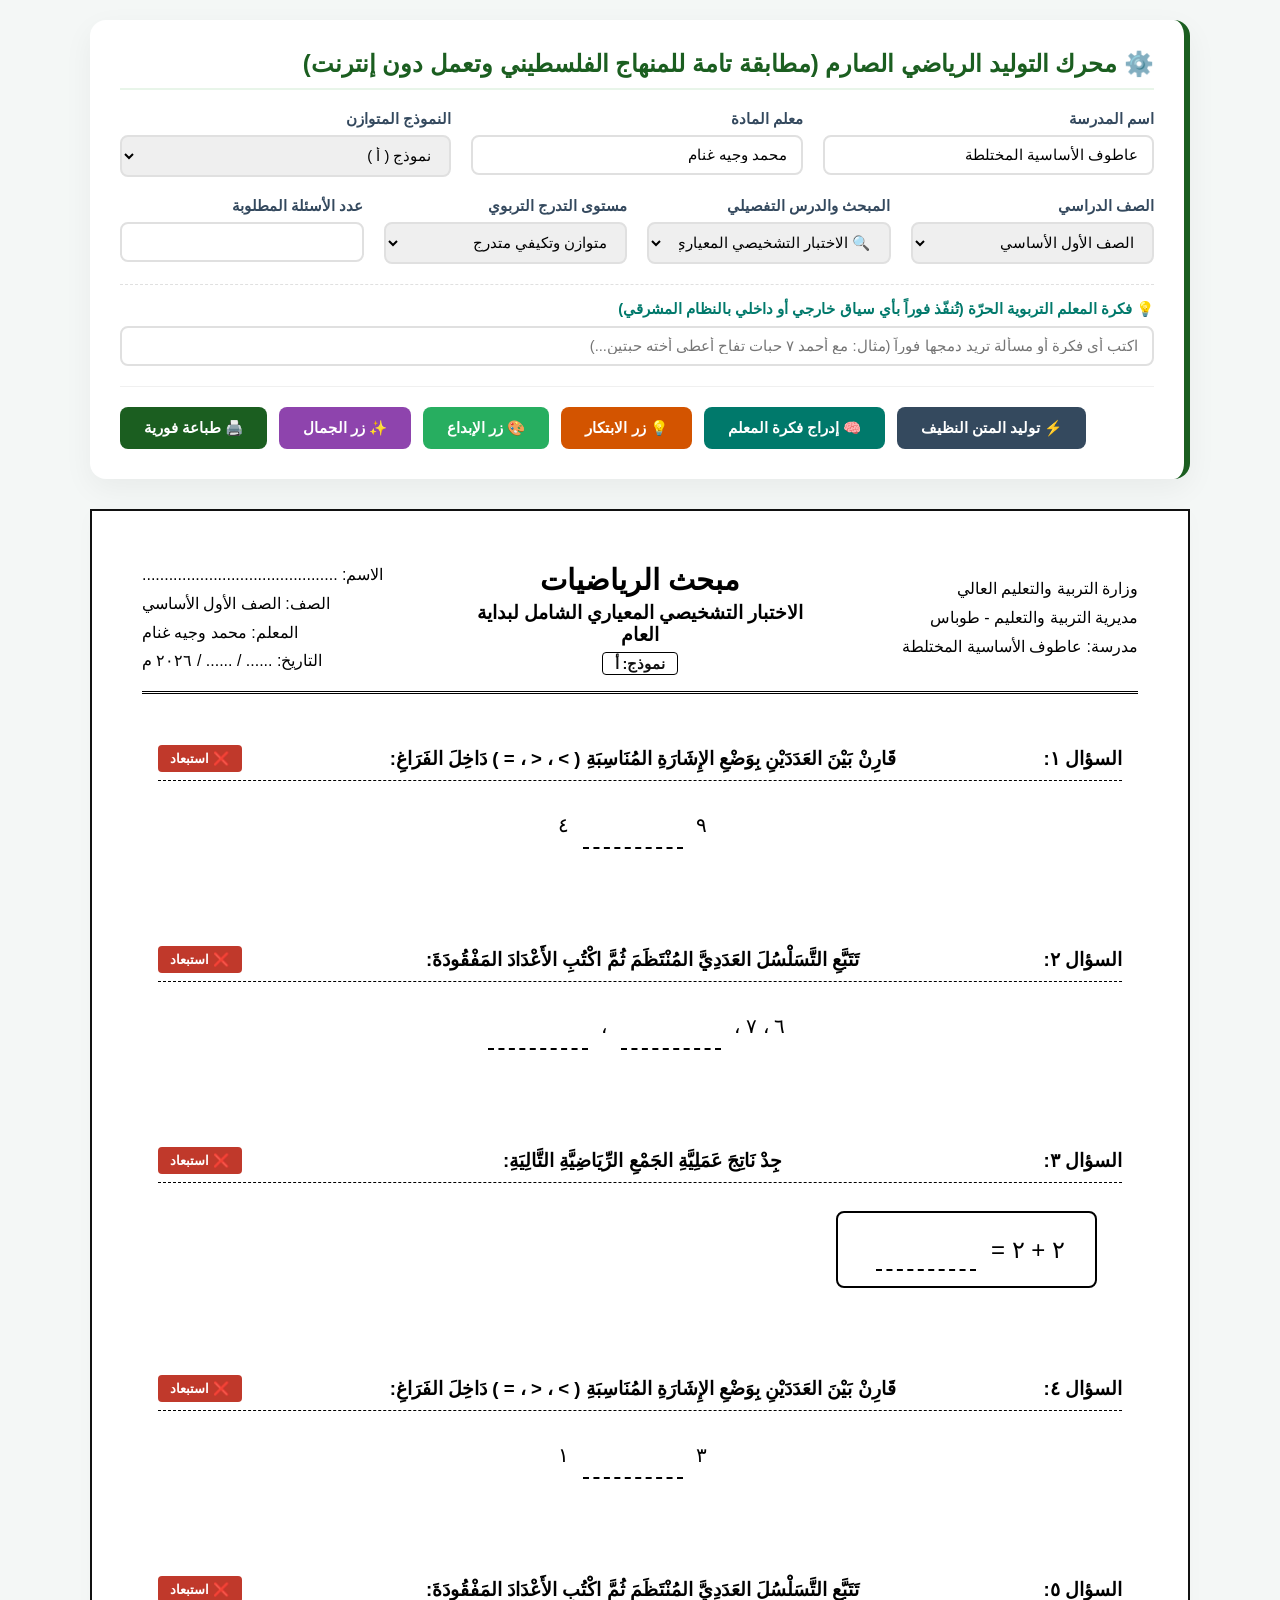
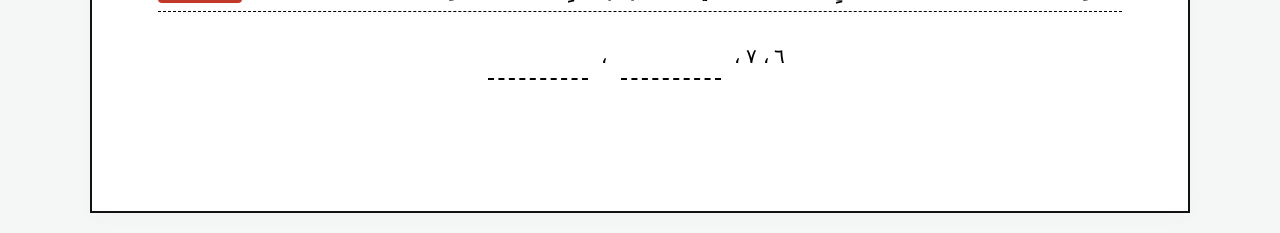
==== commit 29118ce2: "Update template.html" ====
--- a/template.html
+++ b/template.html
@@ -9,7 +9,7 @@
             --primary-light: #e8f5e9;
             --accent-color: #2e7d32;
             --text-dark: #111111;
-            --beauty-border: 1.5px solid #111111;
+            --beauty-border: 2px solid #111111;
             --beauty-bg: #ffffff;
             --teacher-color: #00796b;
             --teacher-light: #e0f2f1;
@@ -129,22 +129,22 @@
             margin-bottom: 35px;
         }
         .header-item { flex: 1; }
-        .header-item.right { text-align: right; font-size: 11pt; line-height: 1.6; color: #000; }
+        .header-item.right { text-align: right; font-size: 12pt; line-height: 1.8; color: #000; }
         .header-item.center { text-align: center; }
-        .header-item.left { text-align: left; font-size: 11pt; line-height: 1.6; color: #000; }
-        .main-title { font-size: 20pt; margin: 0 0 5px 0; font-weight: bold; color: #000; }
-        .sub-title { font-size: 13pt; margin: 0; font-weight: bold; color: #000; }
+        .header-item.left { text-align: left; font-size: 12pt; line-height: 1.8; color: #000; }
+        .main-title { font-size: 22pt; margin: 0 0 5px 0; font-weight: bold; color: #000; }
+        .sub-title { font-size: 14pt; margin: 0; font-weight: bold; color: #000; }
         .model-badge {
             display: inline-block;
             border: 1.5px solid #000;
-            padding: 2px 10px;
+            padding: 2px 12px;
             font-weight: bold;
             margin-top: 6px;
-            font-size: 10pt;
-            border-radius: 3px;
+            font-size: 11pt;
+            border-radius: 4px;
         }
         .question-block {
-            margin-bottom: 40px;
+            margin-bottom: 45px;
             page-break-inside: avoid;
             position: relative;
             padding: 15px;
@@ -152,11 +152,11 @@
             border-radius: 6px;
         }
         .question-title {
-            font-size: 13pt;
+            font-size: 14pt;
             font-weight: bold;
             margin-top: 0;
-            margin-bottom: 15px;
-            padding-bottom: 6px;
+            margin-bottom: 18px;
+            padding-bottom: 8px;
             border-bottom: 1px dashed #000;
             color: #000;
             display: flex;
@@ -164,42 +164,42 @@
             align-items: center;
         }
         .question-body {
-            font-size: 13pt;
-            line-height: 2.2;
+            font-size: 15pt;
+            line-height: 2.4;
             padding-right: 15px;
             color: #000;
         }
         .creative-addition {
-            margin-top: 12px;
-            padding: 8px 12px;
+            margin-top: 15px;
+            padding: 10px 14px;
             background: #f9fbf9;
-            border-right: 3px solid #27ae60;
-            font-size: 11pt;
+            border-right: 4px solid #27ae60;
+            font-size: 12pt;
             color: #1e8449;
-            font-style: italic;
+            font-weight: bold;
         }
         .creative-box {
             border: 2px dashed #27ae60;
-            border-radius: 6px;
-            padding: 15px;
-            margin-top: 30px;
+            border-radius: 8px;
+            padding: 20px;
+            margin-top: 40px;
             background: #fff;
             page-break-inside: avoid;
         }
         .creative-box-title {
             font-weight: bold;
             color: #27ae60;
-            font-size: 13pt;
-            margin-bottom: 10px;
+            font-size: 14pt;
+            margin-bottom: 12px;
             border-bottom: 1px solid #27ae60;
-            padding-bottom: 4px;
+            padding-bottom: 6px;
         }
         .delete-action {
             background: #c0392b;
             color: white;
             border: none;
-            padding: 4px 10px;
-            font-size: 9pt;
+            padding: 6px 12px;
+            font-size: 10pt;
             border-radius: 4px;
             cursor: pointer;
             font-family: inherit;
@@ -208,42 +208,48 @@
         }
         .delete-action:hover { background: #962d22; }
         .shapes-container {
-            font-size: 26pt;
-            margin: 15px 0;
-            letter-spacing: 12px;
+            font-size: 32pt;
+            margin: 20px 0;
+            letter-spacing: 16px;
             user-select: none;
         }
         .blank-space {
-            border-bottom: 1.5px dashed #000;
-            width: 80px;
+            border-bottom: 2px dashed #000;
+            width: 100px;
             display: inline-block;
             text-align: center;
-            height: 24px;
-            margin: 0 5px;
+            height: 28px;
+            margin: 0 8px;
             vertical-align: bottom;
         }
         .blank-space-long {
-            border-bottom: 1.5px dashed #000;
-            width: 280px;
+            border-bottom: 2px dashed #000;
+            width: 350px;
             display: inline-block;
-            height: 24px;
-            margin: 0 5px;
+            height: 28px;
+            margin: 0 8px;
             vertical-align: bottom;
         }
         .math-column-form {
             display: inline-block;
             text-align: center;
-            font-size: 15pt;
-            line-height: 1.6;
-            padding: 12px 24px;
-            border: 1.5px solid #000;
-            border-radius: 6px;
+            font-size: 18pt;
+            line-height: 1.8;
+            padding: 15px 30px;
+            border: 2px solid #000;
+            border-radius: 8px;
             margin: 10px;
+        }
+        .custom-writing-area {
+            margin-top: 15px;
+            line-height: 2.5;
+            font-size: 14pt;
+            color: #555;
         }
         
         @page {
             size: A4;
-            margin: 15mm 12mm;
+            margin: 18mm 14mm;
         }
         @media print {
             body { background: white; padding: 0; color: black; }
@@ -262,19 +268,19 @@
     <div class="global-container">
         
         <div class="control-panel">
-            <h2>⚙️ محرك التوليد الرياضي الصارم (مطابقة تامة للمنهاج الفلسطيني)</h2>
+            <h2>⚙️ محرك التوليد الرياضي الصارم (مطابقة تامة للمنهاج الفلسطيني وتعمل دون إنترنت)</h2>
             <div class="panel-grid">
                 <div class="input-group">
                     <label>اسم المدرسة</label>
-                    <input type="text" id="schoolInput" value="عاطوف الأساسية المختلطة">
+                    <input type="text" id="schoolInput" value="عاطوف الأساسية المختلطة" onchange="saveMetadata()">
                 </div>
                 <div class="input-group">
                     <label>معلم المادة</label>
-                    <input type="text" id="teacherInput" value="محمد وجيه غنام">
+                    <input type="text" id="teacherInput" value="محمد وجيه غنام" onchange="saveMetadata()">
                 </div>
                 <div class="input-group">
                     <label>النموذج المتوازن</label>
-                    <select id="modelSelector">
+                    <select id="modelSelector" onchange="saveMetadata()">
                         <option value="أ">نموذج ( أ )</option>
                         <option value="ب">نموذج ( ب )</option>
                         <option value="ج">نموذج ( ج )</option>
@@ -305,15 +311,15 @@
                     </select>
                 </div>
                 <div class="input-group">
-                    <label>عدد الأسئلة المطلوبة (مفتوح)</label>
-                    <input type="number" id="countInput" min="1" max="100" value="5">
+                    <label>عدد الأسئلة المطلوبة</label>
+                    <input type="number" id="countInput" min="1" max="100" value="٥">
                 </div>
             </div>
 
             <div class="panel-grid" style="border-top: 1px dashed #e0e0e0; padding-top: 15px;">
                 <div class="input-group" style="grid-column: 1 / -1;">
-                    <label style="color: var(--teacher-color);">💡 فكرة المعلم التربوية المخصصة (سيتم صياغتها برمجياً فوراً بالنظام المشرقي للأرقام)</label>
-                    <input type="text" id="teacherCustomIdeaInput" placeholder="اكتب سؤالاً مخصصاً أو فكرة تربوية تريد دمجها في الورقة (مثال: اشترت ليلى ٥ حبات تفاح ثم أكلت حبتين...)">
+                    <label style="color: var(--teacher-color); font-weight: bold;">💡 فكرة المعلم التربوية الحرّة (تُنفّذ فوراً بأي سياق خارجي أو داخلي بالنظام المشرقي)</label>
+                    <input type="text" id="teacherCustomIdeaInput" placeholder="اكتب أي فكرة أو مسألة تريد دمجها فوراً (مثال: مع أحمد ٧ حبات تفاح أعطى أخته حبتين...)">
                 </div>
             </div>
             
@@ -362,6 +368,12 @@
             return num.toString().replace(/[0-9]/g, function(w){ return id[+w]; });
         }
 
+        function fromEasternArabicDigits(str) {
+            return str.replace(/[٠-٩]/g, function(d) {
+                return d.charCodeAt(0) - 1632;
+            });
+        }
+
         function seededRandom(seedStr) {
             let hash = 0;
             for (let i = 0; i < seedStr.length; i++) {
@@ -374,6 +386,18 @@
         function getRandomIntSeeded(min, max, seed) {
             if (min >= max) return min;
             return min + Math.floor(seededRandom(seed) * (max - min + 1));
+        }
+
+        function saveMetadata() {
+            localStorage.setItem('math_schoolName', document.getElementById("schoolInput").value);
+            localStorage.setItem('math_teacherName', document.getElementById("teacherInput").value);
+            localStorage.setItem('math_modelLetter', document.getElementById("modelSelector").value);
+        }
+
+        function loadMetadata() {
+            if(localStorage.getItem('math_schoolName')) document.getElementById("schoolInput").value = localStorage.getItem('math_schoolName');
+            if(localStorage.getItem('math_teacherName')) document.getElementById("teacherInput").value = localStorage.getItem('math_teacherName');
+            if(localStorage.getItem('math_modelLetter')) document.getElementById("modelSelector").value = localStorage.getItem('math_modelLetter');
         }
 
         const curriculumRepository = {
@@ -437,8 +461,7 @@
         }
 
         function toggleBeautyTheme() {
-            const sheet = document.getElementById("sheetOutput");
-            sheet.classList.toggle("enhanced-beauty");
+            document.getElementById("sheetOutput").classList.toggle("enhanced-beauty");
         }
 
         function removeQuestion(btn) {
@@ -463,7 +486,9 @@
             const schoolName = document.getElementById("schoolInput").value;
             const teacherName = document.getElementById("teacherInput").value;
             const modelLetter = document.getElementById("modelSelector").value;
-            const questionsCount = parseInt(document.getElementById("countInput").value) || 5;
+            
+            let rawCount = document.getElementById("countInput").value;
+            let questionsCount = parseInt(fromEasternArabicDigits(rawCount.toString())) || 5;
             const levelMode = document.getElementById("levelSelector").value;
             
             const gradeData = curriculumRepository[gradeKey];
@@ -495,11 +520,9 @@
                 return;
             }
             
-            // تحويل الأرقام تلقائياً للنظام المشرقي لضمان ثبات الهوية البصرية للورقة
             const formattedIdea = toEasternArabicDigits(rawIdea);
             const bodyContainer = document.getElementById("sheetBody");
             
-            // إذا كانت الصفحة فارغة، تفعيل البنية الأساسية للترويسة تلقائياً
             if (!bodyContainer.innerHTML) {
                 generateWorksheet();
             }
@@ -507,13 +530,18 @@
             const currentIdx = document.querySelectorAll('#sheetBody .question-block').length + 1;
             const qBlock = document.createElement("div");
             qBlock.className = "question-block";
+            
+            // تخصيص مساحة مريحة لراحة يد الطفل أثناء الكتابة
+            let writingLines = `<div class="custom-writing-area">الإِجَابَةُ المُنْضَبِطَةُ:<br>........................................................................................................................................<br>........................................................................................................................................</div>`;
+
             qBlock.innerHTML = `
                 <div class="question-title">
                     <span class="question-title-text">السؤال ${toEasternArabicDigits(currentIdx)}:</span>
                     <button class="delete-action no-print" onclick="removeQuestion(this)">❌ استبعاد</button>
                 </div>
                 <div class="question-body">
-                    <b>سُؤالٌ مُخَصَّصٌ مِنَ المُعَلِّمِ:</b> ${formattedIdea}
+                    <b>فِكْرَةُ المُعَلِّمِ المُنْفَذَةُ:</b> ${formattedIdea}
+                    ${writingLines}
                 </div>
             `;
 
@@ -533,7 +561,7 @@
 
             renumberQuestions();
             document.getElementById("sheetOutput").style.display = "block";
-            document.getElementById("teacherCustomIdeaInput").value = ""; // تفريغ الحقل
+            document.getElementById("teacherCustomIdeaInput").value = ""; 
         }
 
         function activateCreativityMode() {
@@ -548,7 +576,7 @@
                 creativePrompt.className = "creative-addition";
                 
                 const prompts = [
-                    "🎨 ارسُمْ رَسْمَةً صَغِيرَةً فِي جَانِبِ الصَّفْحَةِ تُعَبِّرُ عَنْ حَلِّكَ الذَّكِيِّ.",
+                    "🎨 ارسُمْ رَسْمَةً صَغِيرَةً بَيَانِيَّةً تُعَبِّرُ عَنْ حَلِّكَ الذَّكِيِّ السَّلِيمِ.",
                     "🧠 كَيْفَ تَحْقَّقْتَ مِنْ صِحَّةِ هَذَا الحَلِّ؟ اشْرَحْ لِصَدِيقِكَ بِالْكَلِمَاتِ.",
                     "🌟 إِذَا كَانَتْ إِجَابَتُكَ صَحِيحَةً، ضَعْ لِنَفْسِكَ نَجْمَةً كَبِيرَةً وَلَوِّنْهَا.",
                     "🔍 اكْتُبْ مَسْأَلَةً جَدِيدَةً تُشْبِهُ هَذِهِ المَسْأَلَةَ تَمَاماً مِنْ عَقْلِكَ."
@@ -564,8 +592,8 @@
                 masterBox.className = "creative-box";
                 masterBox.innerHTML = `
                     <div class="creative-box-title">🏆 صُنْدُوقُ العَبَاقِرَةِ الأذْكِيَاءِ (مَشْرُوعُ زَيْتُونَةَ التَّكَيُّفِيِّ)</div>
-                    <div style="font-size:12pt; line-height:1.8; color:#000;">
-                        فَكِّرْ ثُمَّ تَخَيَّل|: إِذَا زَارَنَا طَالِبٌ جَدِيدٌ فِي الصَّفِّ وَلَا يَعْرِفُ مَوْضُوعَ اليَوْمِ، كَيْفَ تُسَاعِدُهُ بِرَسْمَةٍ وَاحِدَةٍ لِيَفْهَمَ هَذَا الدَّرْسَ تَمَاماً؟
+                    <div style="font-size:13pt; line-height:2; color:#000;">
+                        فَكِّرْ ثُمَّ تَخَيَّلْ: إِذَا زَارَنَا طَالِبٌ جَدِيدٌ فِي الصَّفِّ وَلَا يَعْرِفُ مَوْضُوعَ اليَوْمِ، كَيْفَ تُسَاعِدُهُ بِرَسْمَةٍ وَاحِدَةٍ لِيَفْهَمَ هَذَا الدَّرْسَ تَمَاماً؟
                         <br><br>[ ........................................................................................................................................ ]
                     </div>
                 `;
@@ -597,10 +625,10 @@
                     break;
                 case "lesson":
                     const v = getRandomIntSeeded(lessonObj.minVal, lessonObj.maxVal, seed);
-                    body = `<b>سُؤالُ الِابْتِكَارِ:</b> اكْتُبْ كَلِمَةً أَوْ ارْسُمْ رَسْمَةً مَبْنِيَّةً عَلَى خَيَالِكَ التَّامِّ تُعَبِّرُ عَنْ تَمْثِيلِ العَدَدِ المُنْضَبِطِ [ <b>${toEasternArabicDigits(v)}</b> ]: <br><br> [ ........................................................................................ ]`;
+                    body = `<b>سُؤالُ الِابْتِكاَرِ:</b> اكْتُبْ كَلِمَةً أَوْ ارْسُمْ رَسْمَةً مَبْنِيَّةً عَلَى خَيَالِكَ التَّامِّ تُعَبِّرُ عَنْ تَمْثِيلِ العَدَدِ المُنْضَبِطِ [ <b>${toEasternArabicDigits(v)}</b> ]: <br><br> [ ........................................................................................ ]`;
                     break;
                 case "comparison":
-                    body = `<b>فَكِّرْ ثُمَّ أَجِبْ:</b> اكْتُبْ عَدَدًا مَفْقُودًا فِي الفَرَاغِ لِتَكُونَ الجُمْلَةُ الرِّيَاضِيَّةُ صَحِيحَةً تَمَامًا: <br><p style="text-align:center; font-size:14pt;"><span class="blank-space"></span> &gt; ${toEasternArabicDigits(lessonObj.minVal + 1)}</p>`;
+                    body = `<b>فَكِّرْ ثُمَّ أَجِبْ:</b> اكْتُبْ عَدَدًا مَفْقُودًا فِي الفَرَاغِ لِتَكُونَ الجُمْلَةُ الرِّيَاضِيَّةُ صَحِيحَةً تَمَامًا: <br><p style="text-align:center; font-size:15pt;"><span class="blank-space"></span> &gt; ${toEasternArabicDigits(lessonObj.minVal + 1)}</p>`;
                     break;
                 case "ordering":
                     body = `<b>تحدّي التَّرْتِيبِ:</b> اكْتُبْ ثَلَاثَةَ أَعْدَادٍ مُخْتَلِفَةٍ مِنْ عِنْدِكَ تَقَعُ تَمَامًا بَيْنَ العَدَدِ [ ${toEasternArabicDigits(lessonObj.minVal)} ] وَالعَدَدِ [ ${toEasternArabicDigits(lessonObj.maxVal)} ] مُرَتَّبَةً تَصَاعُدِيًّا: <br><br> <span class="blank-space"></span> ، <span class="blank-space"></span> ، <span class="blank-space"></span>`;
@@ -620,12 +648,12 @@
                     body = `<b>التَّحْلِيلُ الِابْتِكَارِيُّ:</b> اكْتُبْ طَرِيقَتَيْنِ مُخْتَلِفَتَيْنِ لِتَحْلِيلِ العَدَدِ [ <b>${toEasternArabicDigits(compVal)}</b> ] إِلَى مُكَوِّنَاتِهِ الأَسَاسِيَّةِ: <br>الطَّرِيقَةُ الأولى: <span class="blank-space"></span> وَ <span class="blank-space"></span> <br>الطَّرِيقَةُ الثَّانِيَةُ: <span class="blank-space"></span> وَ <span class="blank-space"></span>`;
                     break;
                 case "pattern":
-                    body = `<b>أَكْمِلْ النَّمَطَ الذَّكِيَّ:</b> اكْتُبْ النَّمَطَ النَّاشِئَ عَنْ قَفْزِ الأَعْدَادِ بِشَكْلٍ مَعْكُوسٍ: <br><p style="text-align:center; font-size:14pt;">${toEasternArabicDigits(lessonObj.maxVal)} ، ${toEasternArabicDigits(lessonObj.maxVal - 2)} ، <span class="blank-space"></span> ، <span class="blank-space"></span></p>`;
+                    body = `<b>أَكْمِلْ النَّمَطَ الذَّكِيَّ:</b> اكْتُبْ النَّمَطَ النَّاشِئَ عَنْ قَفْزِ الأَعْدَادِ بِشَكْلٍ مَعْكُوسٍ: <br><p style="text-align:center; font-size:15pt;">${toEasternArabicDigits(lessonObj.maxVal)} ، ${toEasternArabicDigits(lessonObj.maxVal - 2)} ، <span class="blank-space"></span> ، <span class="blank-space"></span></p>`;
                     break;
                 case "mul_concept":
                 case "mul_table":
                     const fact = lessonObj.factor ? lessonObj.factor : 2;
-                    body = `<b>التَّحَدِّي الرَّقْمِيُّ للضَّرْبِ:</b> ارْسَمْ شَبَكَةً مَبْنِيَّةً عَلَى Mَصْفُوفَاتِ البَصَرِيَّةِ تُوَضِّحُ حَقِيقَةَ جُمْلَةِ الضَّرْبِ التَّالِيَةِ: [ <b>${toEasternArabicDigits(3)} × ${toEasternArabicDigits(fact)}</b> ] <br><br> [ ........................................................................................ ]`;
+                    body = `<b>التَّحَدِّي الرَّقْمِيُّ للضَّرْبِ:</b> ارْسَمْ شَبَكَةً مَبْنِيَّةً عَلَى مَصْفُوفَاتِ البَصَرِيَّةِ تُوَضِّحُ حَقِيقَةَ جُمْلَةِ الضَّرْبِ التَّالِيَةِ: [ <b>${toEasternArabicDigits(3)} × ${toEasternArabicDigits(fact)}</b> ] <br><br> [ ........................................................................................ ]`;
                     break;
             }
 
@@ -673,32 +701,32 @@
                     if (mode === 0) {
                         const n1 = getRandomIntSeeded(lesson.minVal, Math.floor(lesson.maxVal / 2), seed);
                         const n2 = getRandomIntSeeded(1, lesson.maxVal - n1, seed + "diag_a");
-                        title += ` جِد ناتج عملية الجمع الرياضية الصحيحة التالية:`;
+                        title += ` جِدْ نَاتِجَ عَمَلِيَّةِ الجَمْعِ الرِّيَاضِيَّةِ التَّالِيَةِ:`;
                         body = `<div class="math-column-form">${toEasternArabicDigits(n1)} + ${toEasternArabicDigits(n2)} = <span class="blank-space"></span></div>`;
                     } else if (mode === 1) {
                         const v1 = getRandomIntSeeded(lesson.minVal, lesson.maxVal, seed);
                         const v2 = getRandomIntSeeded(lesson.minVal, lesson.maxVal, seed + "diag_b");
-                        title += ` قارن بين العددين بوضع الإشارة المناسبة ( > ، < ، = ) داخل الفراغ:`;
-                        body = `<p style="text-align:center; font-size:14pt;">${toEasternArabicDigits(v1)} <span class="blank-space"></span> ${toEasternArabicDigits(v2)}</p>`;
+                        title += ` قَارِنْ بَيْنَ العَدَدَيْنِ بِوَضْعِ الإِشَارَةِ المُنَاسِبَةِ ( > ، < ، = ) دَاخِلَ الفَرَاغِ:`;
+                        body = `<p style="text-align:center; font-size:15pt;">${toEasternArabicDigits(v1)} <span class="blank-space"></span> ${toEasternArabicDigits(v2)}</p>`;
                     } else {
                         const start = getRandomIntSeeded(lesson.minVal, lesson.maxVal - 3, seed);
-                        title += ` تتبع التسلسل العددي المنتظم ثم اكتب الأعداد المفقودة:`;
-                        body = `<p style="text-align:center; font-size:14pt;">${toEasternArabicDigits(start)} ، ${toEasternArabicDigits(start+1)} ، <span class="blank-space"></span> ، <span class="blank-space"></span></p>`;
+                        title += ` تَتَبَّعِ التَّسَلْسُلَ العَدَدِيَّ المُنْتَظَمَ ثُمَّ اكْتُبِ الأَعْدَادَ المَفْقُودَةَ:`;
+                        body = `<p style="text-align:center; font-size:15pt;">${toEasternArabicDigits(start)} ، ${toEasternArabicDigits(start+1)} ، <span class="blank-space"></span> ، <span class="blank-space"></span></p>`;
                     }
                     break;
 
                 case "lesson":
                     const currentVal = getRandomIntSeeded(lesson.minVal, lesson.maxVal, seed);
                     if (mode === 0 && lesson.shape && currentVal > 0) {
-                        title += ` عُدّ الأشكال البصرية الموضحة ثم اكتب العدد المناسب داخل الفراغ:`;
-                        body = `<div class="shapes-container">${lesson.shape.repeat(currentVal)}</div> عَدَدُ العَنَاصِر = <span class="blank-space"></span>`;
+                        title += ` عُدَّ الأَشْكَالَ البَصَرِيَّةَ المُرَتَّبَةَ ثُمَّ اكْتُبِ العَدَدَ المُنَاسِبَ دَاخِلَ الفَرَاغِ:`;
+                        body = `<div class="shapes-container">${lesson.shape.repeat(currentVal)}</div> عَدَدُ العَنَاصِرِ الكُلِّيِّ = <span class="blank-space"></span>`;
                     } else if (mode === 2 && currentVal > 0) {
-                        title += ` ارسم عناصر هندسية مبسطة (دوائر أو نقاط) تمثل القيمة العددية المطلوبة تماماً:`;
-                        body = `المطلوب رسم ما يماثل العدد [ <b>${toEasternArabicDigits(currentVal)}</b> ] داخل الحيز المقابل: <br><br> [ ........................................................................................ ]`;
+                        title += ` ارْسُمْ عَنَاصِرَ هَنْدَسِيَّةً مُبَسَّطَةً (دَوَائِرَ أَوْ نِقَاطاً) تُمَثِّلُ القِيمَةَ العَدَدِيَّةَ تَمَاماً:`;
+                        body = `المَطْلُوبُ رَسْمُ مَا يُمَاثِلُ العَدَدَ [ <b>${toEasternArabicDigits(currentVal)}</b> ] دَاخِلَ الحَيِّزِ المَقَابِلِ: <br><br> [ ........................................................................................ ]`;
                     } else {
                         const finalVal = currentVal === 0 ? lesson.minVal : currentVal;
-                        title += ` اكتب الرمز العددي الصحيح للعدد [ ${toEasternArabicDigits(finalVal)} ] بخط سليم ومكرر:`;
-                        body = `<p style="font-size:16pt; letter-spacing:35px; text-align:center;">${toEasternArabicDigits(finalVal)} —— ${toEasternArabicDigits(finalVal)} —— ${toEasternArabicDigits(finalVal)}</p>`;
+                        title += ` اكْتُبِ الرَّمْزَ العَدَدِيَّ الصَّحِيحَ لِلْعَدَدِ [ ${toEasternArabicDigits(finalVal)} ] بِخَطٍّ سَلِيمٍ وَمُكَرَّرٍ:`;
+                        body = `<p style="font-size:18pt; letter-spacing:40px; text-align:center;">${toEasternArabicDigits(finalVal)} —— ${toEasternArabicDigits(finalVal)} —— ${toEasternArabicDigits(finalVal)}</p>`;
                     }
                     break;
 
@@ -706,8 +734,8 @@
                     const c1 = getRandomIntSeeded(lesson.minVal, lesson.maxVal, seed);
                     let c2 = getRandomIntSeeded(lesson.minVal, lesson.maxVal, seed + "comp");
                     if (c1 === c2) c2 = (c2 === lesson.maxVal) ? c2 - 1 : c2 + 1;
-                    title += ` قارن بين المقادير والرموز العددية الموضحة بوضع الإشارة الصحيحة ( > ، < ، = ):`;
-                    body = `<p style="font-size:15pt; text-align:center;">${toEasternArabicDigits(c1)} <span class="blank-space"></span> ${toEasternArabicDigits(c2)}</p>`;
+                    title += ` ق2َارِنْ بَيْنَ المَقَادِيرِ وَالرُّمُوزِ العَدَدِيَّةِ المُرَتَّبَةِ بِوَضْعِ الإِشَارَةِ الصَّحِيحَةِ ( > ، < ، = ):`;
+                    body = `<p style="font-size:16pt; text-align:center;">${toEasternArabicDigits(c1)} <span class="blank-space"></span> ${toEasternArabicDigits(c2)}</p>`;
                     break;
 
                 case "ordering":
@@ -717,11 +745,11 @@
                         if(!arr.includes(r)) arr.push(r);
                     }
                     if (mode === 0 || mode === 2) {
-                        title += ` رتّب المجموعة العددية التالية ترتيباً تصاعدياً صحيحاً (من الأصغر إلى الأكبر):`;
-                        body = `<p style="font-size:14pt; text-align:center; letter-spacing:10px;">${arr.map(toEasternArabicDigits).join(' ، ')}</p> الترتيب التصاعدي الصحيح: <span class="blank-space-long"></span>`;
+                        title += ` رَتِّبِ المَجْمُوعَةَ العَدَدِيَّةَ التَّالِيَةَ تَرْتِيباً تَصَاعُدِيًّا صَحِيحاً (مِنَ الأَصْغَرِ إِلَى الأَكْبَرِ):`;
+                        body = `<p style="font-size:15pt; text-align:center; letter-spacing:12px;">${arr.map(toEasternArabicDigits).join(' ، ')}</p> التَّرْتِيبُ التَّصَاعُدِيُّ الصَّحِيحُ: <span class="blank-space-long"></span>`;
                     } else {
-                        title += ` رتّب المجموعة العددية التالية ترتيباً تنازلياً صحيحاً (من الأكبر إلى الأصغر):`;
-                        body = `<p style="font-size:14pt; text-align:center; letter-spacing:10px;">${arr.map(toEasternArabicDigits).join(' ، ')}</p> الترتيب التنازلي الصحيح: <span class="blank-space-long"></span>`;
+                        title += ` رَتِّبِ المَجْمُوعَةَ العَدَدِيَّةَ التَّالِيَةَ تَرْتِيباً تَنَازُلِيًّا صَحِيحاً (مِنَ الأَكْبَرِ إِلَى الأَصْغَرِ):`;
+                        body = `<p style="font-size:15pt; text-align:center; letter-spacing:12px;">${arr.map(toEasternArabicDigits).join(' ، ')}</p> التَّرْتِيبُ التَّنَازُلِيُّ الصَّحِيحُ: <span class="blank-space-long"></span>`;
                     }
                     break;
 
@@ -731,14 +759,14 @@
                     const a1 = getRandomIntSeeded(lesson.minVal, totalMax - 1, seed);
                     const a2 = getRandomIntSeeded(0, totalMax - a1, seed + "add_c");
                     if (mode === 0) {
-                        title += ` جِد ناتج عملية الجمع الأفقي الصافية التالية بدقة دون تخطي النطاق:`;
+                        title += ` جِدْ نَاتِجَ عَمَلِيَّةِ الجَمْعِ الأُفُقِيِّ الصَّافِيَةِ التَّالِيَةِ بِدِقَّةٍ:`;
                         body = `<div class="math-column-form">${toEasternArabicDigits(a1)} + ${toEasternArabicDigits(a2)} = <span class="blank-space"></span></div>`;
                     } else if (mode === 1) {
-                        title += ` أوجد المجموع الحسابي من خلال عملية الجمع العمودي المنظمة التالية:`;
-                        body = `<div style="font-size:15pt; text-align:center; width:80px; margin:10px auto; border:1px solid #000; padding:10px; line-height:1.5;">${toEasternArabicDigits(a1)}<br>+<br>${toEasternArabicDigits(a2)}<br><hr></div>`;
+                        title += ` أَوْجِدِ المَجْمُوعَ الحِسَابِيَّ مِنْ خِلَالِ عَمَلِيَّةِ الجَمْعِ العَمُودِيِّ المُنَظَّمَةِ:`;
+                        body = `<div style="font-size:16pt; text-align:center; width:90px; margin:15px auto; border:2px solid #000; padding:12px; line-height:1.6;">${toEasternArabicDigits(a1)}<br>+<br>${toEasternArabicDigits(a2)}<br><hr style="border-top:2px solid #000;"></div>`;
                     } else {
-                        title += ` حل المسألة اللفظية والسياقية التالية الخاصة بمفهوم الجمع المشروط:`;
-                        body = `مَع طَالِبٍ ${toEasternArabicDigits(a1)} قِطَعٍ، وَأَعْطَاهُ وَالِدُهُ ${toEasternArabicDigits(a2)} قِطَعٍ إِضَافِيَّةٍ. كَمْ قِطْعَةً أَصْبَحَتْ مَعَهُ؟ <br> المَجْمُوعُ المُنْضَبِطُ = <span class="blank-space"></span> قِطَعٍ.`;
+                        title += ` حُلَّ المَسْأَلَةَ اللَّفْظِيَّةَ وَالسِّيَاقِيَّةَ التَّالِيَةَ لِمَفْهُومِ الجَمْعِ المُنْضَبِطِ:`;
+                        body = ` مَعَ طَالِبٍ [ ${toEasternArabicDigits(a1)} ] قِطَعٍ، وَأَعْطَاهُ وَالِدُهُ [ ${toEasternArabicDigits(a2)} ] قِطَعٍ إِضَافِيَّةٍ. كَمْ قِطْعَةً أَصْبَحَتْ مَعَهُ؟ <br> المَجْمُوعُ المُنْضَبِطُ = <span class="blank-space"></span> قِطَعٍ.`;
                     }
                     break;
 
@@ -747,21 +775,21 @@
                     const s1 = getRandomIntSeeded(Math.floor((lesson.maxVal + lesson.minVal) / 2), lesson.maxVal, seed);
                     const s2 = getRandomIntSeeded(lesson.minVal, s1, seed + "sub_c");
                     if (mode === 0) {
-                        title += ` جِد ناتج عملية الطرح الأفقي الصافية التالية بدقة:`;
+                        title += ` جِدْ نَاتِجَ عَمَلِيَّةِ الطَّرْحِ الأُفُقِيِّ الصَّافِيَةِ التَّالِيَةِ بِدِقَّةٍ:`;
                         body = `<div class="math-column-form">${toEasternArabicDigits(s1)} - ${toEasternArabicDigits(s2)} = <span class="blank-space"></span></div>`;
                     } else if (mode === 1) {
-                        title += ` أوجد الباقي الحسابي من خلال دالة الطرح العمودي المنسقة التالية:`;
-                        body = `<div style="font-size:15pt; text-align:center; width:80px; margin:10px auto; border:1px solid #000; padding:10px; line-height:1.5;">${toEasternArabicDigits(s1)}<br>-<br>${toEasternArabicDigits(s2)}<br><hr></div>`;
+                        title += ` أَوْجِدِ البَاقِي الحِسَابِيَّ مِنْ خِلَالِ دَالَّةِ الطَّرْحِ العَمُودِيِّ المُنَسَّقَةِ:`;
+                        body = `<div style="font-size:16pt; text-align:center; width:90px; margin:15px auto; border:2px solid #000; padding:12px; line-height:1.6;">${toEasternArabicDigits(s1)}<br>-<br>${toEasternArabicDigits(s2)}<br><hr style="border-top:2px solid #000;"></div>`;
                     } else {
-                        title += ` اقرأ المسألة اللفظية الحياتية المنضبطة التالية ثم أوجد ناتج الطرح (الباقي):`;
-                        body = `كَانَ فِي مَزْرَعَةِ ${toEasternArabicDigits(s1)} خِرَافٍ، خَرَجَ مِنْهَا ${toEasternArabicDigits(s2)} خِرَافٍ. كَمْ خَرُوفاً بَقِيَ فِي المَزْرَعَةِ؟ <br> البَاقِي الفِعْلِي = <span class="blank-space"></span> خِرَافٍ.`;
+                        title += ` اقْرَأِ المَسْأَلَةَ اللَّفْظِيَّةَ الحَيَاتِيَّةَ التَّالِيَةَ ثُمَّ أَوْجِدْ نَاتِجَ الطَّرْحِ (البَاقِي):`;
+                        body = ` كَانَ فِي المَزْرَعَةِ [ ${toEasternArabicDigits(s1)} ] خِرَافٍ، خَرَجَ مِنْهَا [ ${toEasternArabicDigits(s2)} ] خِرَافٍ. كَمْ خَرُوفاً بَقِيَ فِي المَزْرَعَةِ؟ <br> البَاقِي الفِعْلِيُّ = <span class="blank-space"></span> خِرَافٍ.`;
                     }
                     break;
 
                 case "components":
                     const compNum = getRandomIntSeeded(lesson.minVal, lesson.maxVal, seed);
                     const part1 = getRandomIntSeeded(0, compNum, seed + "comp_p");
-                    title += ` حلل المقدار العددي المذكور لإيجاد مكونات الأعداد المفقودة:`;
+                    title += ` حَلِّلِ المِقْدَارَ العَدَدِيَّ المَذْكُورَ لِإِيجَادِ مُكَوِّنَاتِ الأَعْدَادِ المَفْقُودَةِ:`;
                     body = `مِنْ مُكَوِّنَاتِ العَدَدِ المُنْضَبِطِ [ <b>${toEasternArabicDigits(compNum)}</b> ] هُوَ العَدَدُ ${toEasternArabicDigits(part1)} وَالعَدَدُ <span class="blank-space"></span>`;
                     break;
 
@@ -769,11 +797,11 @@
                     const m1 = getRandomIntSeeded(lesson.minVal, lesson.maxVal, seed);
                     if (mode === 0) {
                         const m2 = getRandomIntSeeded(0, lesson.maxVal - m1, seed + "mix_add");
-                        title += ` أوجد المجموع الدقيق الحسابي للعملية المقابلة:`;
+                        title += ` أَوْجِدِ المَجْمُوعَ الدَّقِيقَ الحِسَابِيَّ لِلْعَمَلِيَّةِ المُرَتَّبَةِ:`;
                         body = `<div class="math-column-form">${toEasternArabicDigits(m1)} + ${toEasternArabicDigits(m2)} = <span class="blank-space"></span></div>`;
                     } else {
                         const m2 = getRandomIntSeeded(0, m1, seed + "mix_sub");
-                        title += ` أوجد الباقي الدقيق الحسابي للعملية المقابلة:`;
+                        title += ` أَوْجِدِ البَاقِي الدَّقِيقَ الحِسَابِيَّ لِلْعَمَلِيَّةِ المُرَتَّبَةِ:`;
                         body = `<div class="math-column-form">${toEasternArabicDigits(m1)} - ${toEasternArabicDigits(m2)} = <span class="blank-space"></span></div>`;
                     }
                     break;
@@ -781,30 +809,30 @@
                 case "pattern":
                     const pNum = getRandomIntSeeded(lesson.minVal, lesson.maxVal, seed);
                     if (mode === 0) {
-                        title += ` حدد تصنيف القيمة المنزلية العددية المذكورة (زوجي أم فردي):`;
+                        title += ` حَدِّدْ تَصْنِيفَ القِيمَةِ المَنْزِلِيَّةِ العَدَدِيَّةِ المَذْكُورَةِ (زَوْجِيّ أَمْ فَرْدِيّ):`;
                         body = `العَدَدُ [ <b>${toEasternArabicDigits(pNum)}</b> ] يُعْتَبَرُ عَدَداً: <span class="blank-space"></span> (اكتب: زَوْجِيّ أوْ فَرْدِيّ)`;
                     } else {
-                        title += ` تتبع قيم النمط العددي الرياضي الموضح بانتظام ثم أكمل الفراغات:`;
-                        body = `<p style="text-align:center; font-size:14pt;">${toEasternArabicDigits(pNum)} ، ${toEasternArabicDigits(pNum+2)} ، ${toEasternArabicDigits(pNum+4)} ، <span class="blank-space"></span></p>`;
+                        title += ` تَتَبَّعْ قِيَمَ النَّمَطِ العَدَدِيِّ الرِّيَاضِيِّ المُرَتَّبِ بانتِظَامٍ ثُمَّ أَكْمِلْ الفَرَاغَاتِ:`;
+                        body = `<p style="text-align:center; font-size:15pt;">${toEasternArabicDigits(pNum)} ، ${toEasternArabicDigits(pNum+2)} ، ${toEasternArabicDigits(pNum+4)} ، <span class="blank-space"></span></p>`;
                     }
                     break;
 
                 case "mul_concept":
                     const grp = getRandomIntSeeded(2, 5, seed);
                     const ele = getRandomIntSeeded(2, 5, seed + "mul_c");
-                    title += ` حوّل جملة الجمع المتكرر والمجموعات المتساوية التالية إلى جملة ضرب منضبطة:`;
+                    title += ` حَوِّلْ جُمْلَةَ الجَمْعِ المُتَكَرِّرِ وَالمَجْمُوعَاتِ المُتَسَاوِيَةِ إِلَى جُمْلَةِ ضَرْبٍ مُنْضَبِطَةٍ:`;
                     let repArr = Array(grp).fill(toEasternArabicDigits(ele)).join(" + ");
-                    body = `<p style="text-align:center; font-size:14pt;">${repArr} = <span class="blank-space"></span> × <span class="blank-space"></span> = <span class="blank-space"></span></p>`;
+                    body = `<p style="text-align:center; font-size:15pt;">${repArr} = <span class="blank-space"></span> × <span class="blank-space"></span> = <span class="blank-space"></span></p>`;
                     break;
 
                 case "mul_table":
                     const multi = getRandomIntSeeded(1, 10, seed);
                     if (mode === 0) {
-                        title += ` أوجد حقيقة الحساب الصافية والمباشرة لجدول العدد (${toEasternArabicDigits(lesson.factor)}):`;
+                        title += ` أَوْجِدْ حَقِيقَةَ الحِسَابِ الصَّافِيَةِ وَالمُبَاشِرَةِ لِجَدْوَلِ العَدَدِ (${toEasternArabicDigits(lesson.factor)}):`;
                         body = `<div class="math-column-form">${toEasternArabicDigits(multi)} × ${toEasternArabicDigits(lesson.factor)} = <span class="blank-space"></span></div>`;
                     } else {
-                        title += ` حل المسألة اللفظية المبنية على سياق مجموعات حقائق جدول الضرب للعدد (${toEasternArabicDigits(lesson.factor)}):`;
-                        body = `يُوجَدُ لَدَى المُعَلِّمِ ${toEasternArabicDigits(multi)} صَفَافِيحَ، فِي كُلِّ صَفِيحَةٍ ${toEasternArabicDigits(lesson.factor)} أَقْلَامٍ. مَا عَدَدُ الأَقْلَامِ الكُلِّي؟ <br> الحَلُّ المَعْيَارِيُّ: <span class="blank-space"></span> × <span class="blank-space"></span> = <span class="blank-space"></span> قَلَماً.`;
+                        title += ` حُلَّ المَسْأَلَةَ اللَّفْظِيَّةَ المَبْنِيَّةَ عَلَى سِيَاقِ حَقَائِقِ جَدْوَلِ الضَّرْبِ لِلْعَدَدِ (${toEasternArabicDigits(lesson.factor)}):`;
+                        body = `يُوجَدُ لَدَى المُعَلِّمِ [ ${toEasternArabicDigits(multi)} ] صَفَافِيحَ، فِي كُلِّ صَفِيحَةٍ [ ${toEasternArabicDigits(lesson.factor)} ] أَقْلَامٍ. مَا عَدَدُ الأَقْلَامِ الكُلِّي؟ <br> الحَلُّ المَعْيَارِيُّ: <span class="blank-space"></span> × <span class="blank-space"></span> = <span class="blank-space"></span> قَلَماً.`;
                     }
                     break;
             }
@@ -819,6 +847,7 @@
         }
 
         window.onload = function() { 
+            loadMetadata();
             populateLessons(); 
             generateWorksheet(); 
         };
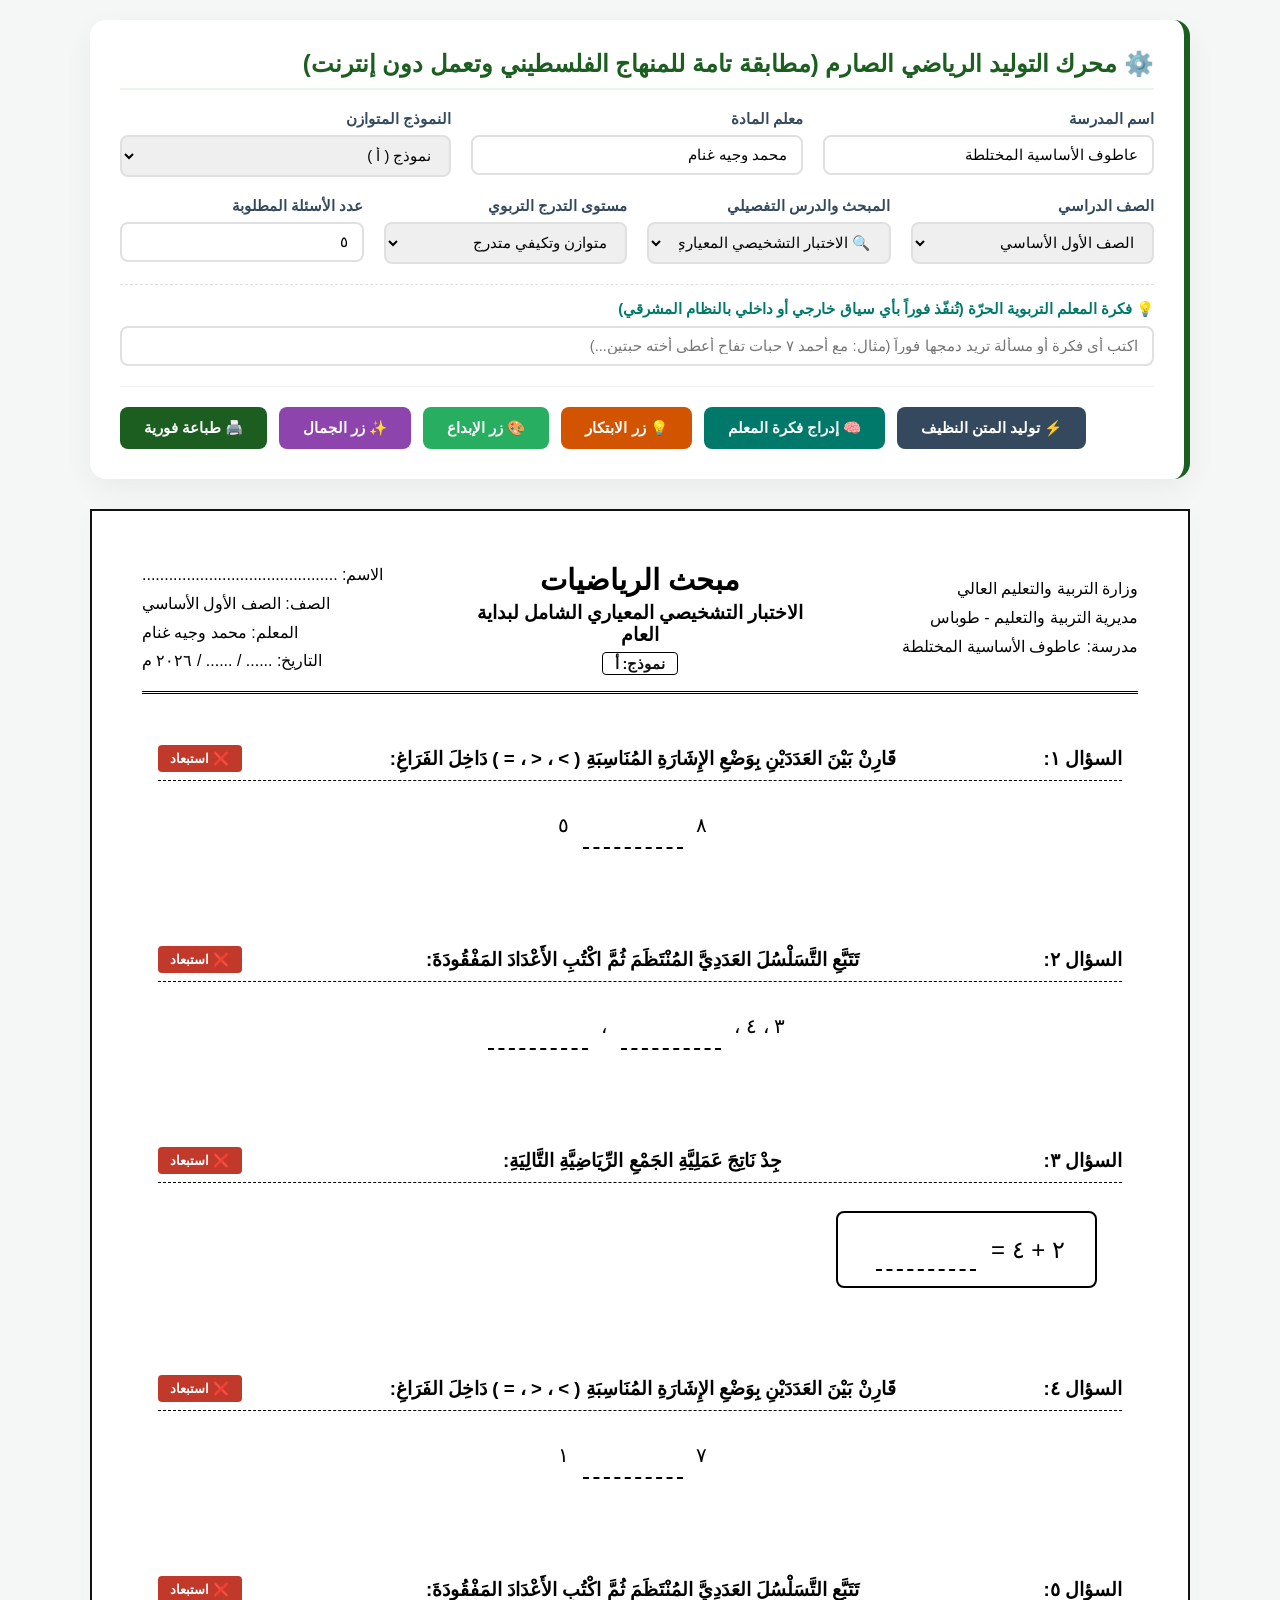
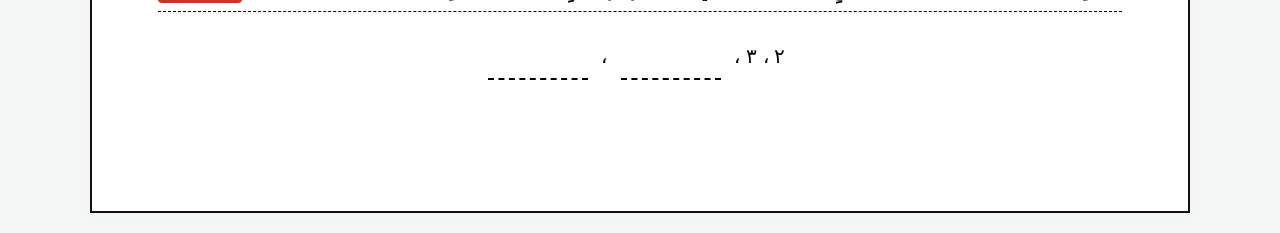
==== commit 16903774: "Refactor HTML structure and update elements" ====
--- a/template.html
+++ b/template.html
@@ -2,7 +2,8 @@
 <html lang="ar" dir="rtl">
 <head>
     <meta charset="UTF-8">
-    <title>المنظومة الرقمية لأتمتة أوراق العمل التكيفية - وزارة التربية والتعليم</title>
+    <meta name="viewport" content="width=device-width, initial-scale=1.0">
+    <title>المنظومة الرقمية لأتمتة أوراق العمل التكيفية</title>
     <style>
         :root {
             --primary-color: #1b5e20;
@@ -267,7 +268,7 @@
 
     <div class="global-container">
         
-        <div class="control-panel">
+        <div class="control-panel no-print">
             <h2>⚙️ محرك التوليد الرياضي الصارم (مطابقة تامة للمنهاج الفلسطيني وتعمل دون إنترنت)</h2>
             <div class="panel-grid">
                 <div class="input-group">
@@ -312,7 +313,7 @@
                 </div>
                 <div class="input-group">
                     <label>عدد الأسئلة المطلوبة</label>
-                    <input type="number" id="countInput" min="1" max="100" value="٥">
+                    <input type="text" inputmode="numeric" id="countInput" value="٥" onchange="formatEasternInput(this)">
                 </div>
             </div>
 
@@ -362,6 +363,13 @@
         let innovationCounter = 1;
         let creativityActive = false;
 
+        function escapeHTML(str) {
+            return str.replace(/[&<>'"]/g, function(tag) {
+                const chars = { '&': '&amp;', '<': '&lt;', '>': '&gt;', "'": '&#39;', '"': '&quot;' };
+                return chars[tag] || tag;
+            });
+        }
+
         function toEasternArabicDigits(num) {
             if (num === null || num === undefined) return '';
             const id = ['٠','١','٢','٣','٤','٥','٦','٧','٨','٩'];
@@ -369,9 +377,17 @@
         }
 
         function fromEasternArabicDigits(str) {
-            return str.replace(/[٠-٩]/g, function(d) {
+            if (!str) return "5";
+            let converted = str.replace(/[٠-٩]/g, function(d) {
                 return d.charCodeAt(0) - 1632;
             });
+            return converted;
+        }
+
+        function formatEasternInput(element) {
+            let val = element.value.replace(/[^0-9٠-٩]/g, '');
+            if(!val) val = "5";
+            element.value = toEasternArabicDigits(val);
         }
 
         function seededRandom(seedStr) {
@@ -383,7 +399,7 @@
             return x - Math.floor(x);
         }
 
-        function getRandomIntSeeded(min, max, seed) {
+        function getRandomIntSeeded(min = 1, max = 10, seed) {
             if (min >= max) return min;
             return min + Math.floor(seededRandom(seed) * (max - min + 1));
         }
@@ -422,7 +438,12 @@
                     { id: "g1_u3_d2", type: "lesson", rangeType: "fixed_range", minVal: 10, maxVal: 20, title: "الوحدة ٣: قراءة وكتابة الأعداد حتى ٢٠ وتمثيلها" },
                     { id: "g1_u3_d3", type: "comparison", minVal: 10, maxVal: 20, title: "الوحدة ٣: مقارنة وترتيب الأعداد ضمن ٢٠" },
                     { id: "g1_u4_d1", type: "operation_add", minVal: 10, maxVal: 20, title: "الوحدة ٤: الجمع دون حمل ضمن النطاق ٢٠" },
-                    { id: "g1_u4_d2", type: "operation_sub", minVal: 10, maxVal: 20, title: "الوحدة ٤: الطرح دون استلاف ضمن النطاق ٢٠" }
+                    { id: "g1_u4_d2", type: "operation_sub", minVal: 10, maxVal: 20, title: "الوحدة ٤: الطرح دون استلاف ضمن النطاق ٢٠" },
+                    { id: "g1_u5_d1", type: "geometry", minVal: 1, maxVal: 5, title: "الوحدة ٥: الهندسة والقياس (الخطوط والأشكال الهندسية المستوية)", shape: "🔺" },
+                    { id: "g1_u6_d1", type: "lesson", rangeType: "fixed_range", minVal: 21, maxVal: 99, title: "الوحدة ٦: الأعداد ضمن النطاق ٩٩ والقيمة المنزلية (آحاد وعشرات)" },
+                    { id: "g1_u7_d1", type: "operation_add", minVal: 20, maxVal: 99, title: "الوحدة ٧: الجمع دون حمل العمودي والأفقي ضمن النطاق ٩٩" },
+                    { id: "g1_u7_d2", type: "operation_sub", minVal: 20, maxVal: 99, title: "الوحدة ٧: الطرح دون استلاف العمودي والأفقي ضمن النطاق ٩٩" },
+                    { id: "g1_u8_d1", type: "geometry", minVal: 1, maxVal: 12, title: "الوحدة ٨: القياس والزمن (قراءة الساعة بالوقت الكامل والدقائق)", shape: "🕒" }
                 ]
             },
             grade2: {
@@ -439,11 +460,16 @@
                     { id: "g2_u2_d4", type: "operation_sub_borrow", minVal: 10, maxVal: 99, title: "الوحدة ٢: الطرح مع الاستلاف ضمن النطاق ٩٩" },
                     { id: "g2_u3_d1", type: "lesson", rangeType: "fixed_range", minVal: 100, maxVal: 999, title: "الوحدة ٣: الأعداد وضمن النطاق الشامل ٩٩٩" },
                     { id: "g2_u3_d2", type: "comparison", minVal: 100, maxVal: 999, title: "الوحدة ٣: القيمة المنزلية والمقارنة ضمن ٩٩٩" },
+                    { id: "g2_u4_d1", type: "geometry", minVal: 1, maxVal: 10, title: "الوحدة ٤: الهندسة والقياس (القطعة المستقيمة، المتر والسنتيمتر)", shape: "📏" },
+                    { id: "g2_u5_d1", type: "operation_add", minVal: 100, maxVal: 999, title: "الوحدة ٥: الجمع ضمن النطاق ٩٩٩ مع الحمل وبدونه" },
+                    { id: "g2_u5_d2", type: "operation_sub", minVal: 100, maxVal: 999, title: "الوحدة ٥: الطرح ضمن النطاق ٩٩٩ مع الاستلاف وبدونه" },
                     { id: "g2_u6_d1", type: "mul_concept", minVal: 2, maxVal: 5, title: "الوحدة ٦: مفهوم الضرب كجمع متكرر بَصري" },
-                    { id: "g2_u6_d2", type: "mul_table", factor: 2, title: "الوحدة ٦: حقائق جدول الضرب للعدد (٢)" },
-                    { id: "g2_u6_d3", type: "mul_table", factor: 3, title: "الوحدة ٦: حقائق جدول الضرب للعدد (٣)" },
-                    { id: "g2_u6_d4", type: "mul_table", factor: 4, title: "الوحدة ٦: حقائق جدول الضرب للعدد (٤)" },
-                    { id: "g2_u6_d5", type: "mul_table", factor: 5, title: "الوحدة ٦: حقائق جدول الضرب للعدد (٥)" }
+                    { id: "g2_u6_d2", type: "mul_table", factor: 2, minVal: 1, maxVal: 10, title: "الوحدة ٦: حقائق جدول الضرب للعدد (٢)" },
+                    { id: "g2_u6_d3", type: "mul_table", factor: 3, minVal: 1, maxVal: 10, title: "الوحدة ٦: حقائق جدول الضرب للعدد (٣)" },
+                    { id: "g2_u6_d4", type: "mul_table", factor: 4, minVal: 1, maxVal: 10, title: "الوحدة ٦: حقائق جدول الضرب للعدد (٤)" },
+                    { id: "g2_u6_d5", type: "mul_table", factor: 5, minVal: 1, maxVal: 10, title: "الوحدة ٦: حقائق جدول الضرب للعدد (٥)" },
+                    { id: "g2_u7_d1", type: "division", minVal: 2, maxVal: 5, title: "الوحدة ٧: مفهوم القسمة كعملية توزيع بالتساوي وطرح متكرر" },
+                    { id: "g2_u8_d1", type: "fraction", minVal: 1, maxVal: 4, title: "الوحدة ٨: الكسور والقياس (الكسور: النصف، الثلث، الربع وقراءة العملات الفلسطينية)", shape: "🪙" }
                 ]
             }
         };
@@ -488,12 +514,15 @@
             const modelLetter = document.getElementById("modelSelector").value;
             
             let rawCount = document.getElementById("countInput").value;
-            let questionsCount = parseInt(fromEasternArabicDigits(rawCount.toString())) || 5;
+            let parsedCount = parseInt(fromEasternArabicDigits(rawCount));
+            let questionsCount = isNaN(parsedCount) || parsedCount <= 0 ? 5 : parsedCount;
+            
             const levelMode = document.getElementById("levelSelector").value;
-            
             const gradeData = curriculumRepository[gradeKey];
             const lessonObj = gradeData.items.find(i => i.id === lessonId);
             
+            document.title = "ورقة عمل - " + lessonObj.title;
+
             document.getElementById("outSchool").innerText = "مدرسة: " + schoolName;
             document.getElementById("outTeacher").innerText = "المعلم: " + teacherName;
             document.getElementById("outGrade").innerText = "الصف: " + gradeData.name;
@@ -520,7 +549,7 @@
                 return;
             }
             
-            const formattedIdea = toEasternArabicDigits(rawIdea);
+            const formattedIdea = toEasternArabicDigits(escapeHTML(rawIdea));
             const bodyContainer = document.getElementById("sheetBody");
             
             if (!bodyContainer.innerHTML) {
@@ -531,7 +560,6 @@
             const qBlock = document.createElement("div");
             qBlock.className = "question-block";
             
-            // تخصيص مساحة مريحة لراحة يد الطفل أثناء الكتابة
             let writingLines = `<div class="custom-writing-area">الإِجَابَةُ المُنْضَبِطَةُ:<br>........................................................................................................................................<br>........................................................................................................................................</div>`;
 
             qBlock.innerHTML = `
@@ -621,39 +649,48 @@
                 case "diagnostic":
                 case "unit_review":
                 case "operation_mixed":
-                    body = `<b>تحدّي الذكاء:</b> أَنا عَدَدٌ أَكْبَرُ مِنْ المِقْدَارِ [ ${toEasternArabicDigits(lessonObj.minVal + 2)} ] وَأَصْغَرُ مِنْ [ ${toEasternArabicDigits(lessonObj.maxVal)} ]، إِذَا جَمَعْتَ لِي النَّاتِجَ صِفْرًا أَبْقَى كَمَا أَنَا. فَمَنْ أَكُونُ؟ <br>العَدَدُ الذَّكِيُّ هُوَ: <span class="blank-space"></span>`;
+                    body = `<b>تحدّي الذكاء:</b> أَنا عَدَدٌ أَكْبَرُ مِنْ المِقْدَارِ [ ${toEasternArabicDigits(lessonObj.minVal ? lessonObj.minVal + 2 : 2)} ] وَأَصْغَرُ مِنْ [ ${toEasternArabicDigits(lessonObj.maxVal ? lessonObj.maxVal : 9)} ]، إِذَا جَمَعْتَ لِي النَّاتِجَ صِفْرًا أَبْقَى كَمَا أَنَا. فَمَنْ أَكُونُ؟ <br>العَدَدُ الذَّكِيُّ هُوَ: <span class="blank-space"></span>`;
                     break;
                 case "lesson":
-                    const v = getRandomIntSeeded(lessonObj.minVal, lessonObj.maxVal, seed);
+                    const v = getRandomIntSeeded(lessonObj.minVal || 1, lessonObj.maxVal || 20, seed);
                     body = `<b>سُؤالُ الِابْتِكاَرِ:</b> اكْتُبْ كَلِمَةً أَوْ ارْسُمْ رَسْمَةً مَبْنِيَّةً عَلَى خَيَالِكَ التَّامِّ تُعَبِّرُ عَنْ تَمْثِيلِ العَدَدِ المُنْضَبِطِ [ <b>${toEasternArabicDigits(v)}</b> ]: <br><br> [ ........................................................................................ ]`;
                     break;
                 case "comparison":
-                    body = `<b>فَكِّرْ ثُمَّ أَجِبْ:</b> اكْتُبْ عَدَدًا مَفْقُودًا فِي الفَرَاغِ لِتَكُونَ الجُمْلَةُ الرِّيَاضِيَّةُ صَحِيحَةً تَمَامًا: <br><p style="text-align:center; font-size:15pt;"><span class="blank-space"></span> &gt; ${toEasternArabicDigits(lessonObj.minVal + 1)}</p>`;
+                    body = `<b>فَكِّرْ ثُمَّ أَجِبْ:</b> اكْتُبْ عَدَدًا مَفْقُودًا فِي الفَرَاغِ لِتَكُونَ الجُمْلَةُ الرِّيَاضِيَّةُ صَحِيحَةً تَمَامًا: <br><p style="text-align:center; font-size:15pt;"><span class="blank-space"></span> &gt; ${toEasternArabicDigits((lessonObj.minVal || 0) + 1)}</p>`;
                     break;
                 case "ordering":
-                    body = `<b>تحدّي التَّرْتِيبِ:</b> اكْتُبْ ثَلَاثَةَ أَعْدَادٍ مُخْتَلِفَةٍ مِنْ عِنْدِكَ تَقَعُ تَمَامًا بَيْنَ العَدَدِ [ ${toEasternArabicDigits(lessonObj.minVal)} ] وَالعَدَدِ [ ${toEasternArabicDigits(lessonObj.maxVal)} ] مُرَتَّبَةً تَصَاعُدِيًّا: <br><br> <span class="blank-space"></span> ، <span class="blank-space"></span> ، <span class="blank-space"></span>`;
+                    body = `<b>تحدّي التَّرْتِيبِ:</b> اكْتُبْ ثَلَاثَةَ أَعْدَادٍ مُخْتَلِفَةٍ مِنْ عِنْدِكَ تَقَعُ تَمَامًا بَيْنَ العَدَدِ [ ${toEasternArabicDigits(lessonObj.minVal || 0)} ] وَالعَدَدِ [ ${toEasternArabicDigits(lessonObj.maxVal || 10)} ] مُرَتَّبَةً تَصَاعُدِيًّا: <br><br> <span class="blank-space"></span> ، <span class="blank-space"></span> ، <span class="blank-space"></span>`;
                     break;
                 case "operation_add":
                 case "operation_add_carry":
-                    const targetAdd = getRandomIntSeeded(lessonObj.minVal + 3, lessonObj.maxVal, seed);
+                    const targetAdd = getRandomIntSeeded((lessonObj.minVal || 0) + 3, lessonObj.maxVal || 20, seed);
                     body = `<b>مَحْفِلُ التَّفْكِيرِ:</b> جِدْ عَدَدَيْنِ مُخْتَلِفَيْنِ إِذَا قُمْنَا بِجَمْعِهِمَا مَعًا كَانَ النَّاتِجُ يُسَاوِي تَمَامًا العَدَدَ [ <b>${toEasternArabicDigits(targetAdd)}</b> ]: <br><br> <span class="blank-space"></span> + <span class="blank-space"></span> = ${toEasternArabicDigits(targetAdd)}`;
                     break;
                 case "operation_sub":
                 case "operation_sub_borrow":
-                    const targetSub = getRandomIntSeeded(lessonObj.minVal, Math.floor(lessonObj.maxVal / 2), seed);
+                    const targetSub = getRandomIntSeeded(lessonObj.minVal || 1, Math.floor((lessonObj.maxVal || 20) / 2), seed);
                     body = `<b>مَحْفِلُ التَّفْكِيرِ:</b> جِدْ عَدَدَيْنِ مُخْتَلِفَيْنِ إِذَا طَرَحْنَا أَحَدَهُمَا مِنْ الآخَرِ بَقِيَ مَعَنَا تَمَامًا العَدَدُ [ <b>${toEasternArabicDigits(targetSub)}</b> ]: <br><br> <span class="blank-space"></span> - <span class="blank-space"></span> = ${toEasternArabicDigits(targetSub)}`;
                     break;
                 case "components":
-                    const compVal = getRandomIntSeeded(lessonObj.minVal + 1, lessonObj.maxVal, seed);
+                    const compVal = getRandomIntSeeded((lessonObj.minVal || 2) + 1, lessonObj.maxVal || 9, seed);
                     body = `<b>التَّحْلِيلُ الِابْتِكَارِيُّ:</b> اكْتُبْ طَرِيقَتَيْنِ مُخْتَلِفَتَيْنِ لِتَحْلِيلِ العَدَدِ [ <b>${toEasternArabicDigits(compVal)}</b> ] إِلَى مُكَوِّنَاتِهِ الأَسَاسِيَّةِ: <br>الطَّرِيقَةُ الأولى: <span class="blank-space"></span> وَ <span class="blank-space"></span> <br>الطَّرِيقَةُ الثَّانِيَةُ: <span class="blank-space"></span> وَ <span class="blank-space"></span>`;
                     break;
                 case "pattern":
-                    body = `<b>أَكْمِلْ النَّمَطَ الذَّكِيَّ:</b> اكْتُبْ النَّمَطَ النَّاشِئَ عَنْ قَفْزِ الأَعْدَادِ بِشَكْلٍ مَعْكُوسٍ: <br><p style="text-align:center; font-size:15pt;">${toEasternArabicDigits(lessonObj.maxVal)} ، ${toEasternArabicDigits(lessonObj.maxVal - 2)} ، <span class="blank-space"></span> ، <span class="blank-space"></span></p>`;
+                    body = `<b>أَكْمِلْ النَّمَطَ الذَّكِيَّ:</b> اكْتُبْ النَّمَطَ النَّاشِئَ عَنْ قَفْزِ الأَعْدَادِ بِشَكْلٍ مَعْكُوسٍ: <br><p style="text-align:center; font-size:15pt;">${toEasternArabicDigits(lessonObj.maxVal || 99)} ، ${toEasternArabicDigits((lessonObj.maxVal || 99) - 2)} ، <span class="blank-space"></span> ، <span class="blank-space"></span></p>`;
                     break;
                 case "mul_concept":
                 case "mul_table":
                     const fact = lessonObj.factor ? lessonObj.factor : 2;
                     body = `<b>التَّحَدِّي الرَّقْمِيُّ للضَّرْبِ:</b> ارْسَمْ شَبَكَةً مَبْنِيَّةً عَلَى مَصْفُوفَاتِ البَصَرِيَّةِ تُوَضِّحُ حَقِيقَةَ جُمْلَةِ الضَّرْبِ التَّالِيَةِ: [ <b>${toEasternArabicDigits(3)} × ${toEasternArabicDigits(fact)}</b> ] <br><br> [ ........................................................................................ ]`;
+                    break;
+                case "geometry":
+                    body = `<b>الِابْتِكَارُ الهَنْدَسِيُّ:</b> ارْسُمْ شَكْلاً هَنْدَسِيّاً مَحْسُوساً يَمْتَلِكُ أَقَلَّ عَدَدٍ مِنَ الأَضْلَاعِ، ثُمَّ حَدِّدِ اسْمَهُ وَعَدَدَ رُؤُوسِهِ: <br><br> اِسْمُ الشَّكْلِ: <span class="blank-space"></span> ، عَدَدُ رُؤُوسِهِ: <span class="blank-space"></span>`;
+                    break;
+                case "division":
+                    body = `<b>تَحَدِّي التَّوْزِيعِ التَّكَيُّفِيِّ:</b> إِذَا كَانَ لَدَيْكَ [ <b>${toEasternArabicDigits(12)}</b> ] تُفَّاحَةً، كَيْفَ تُقَسِّمُهَا بِالتَّسَاوِي عَلَى ثَلَاثَةِ صِحَانٍ؟ مَثِّلْ ذَلِكَ بِرَسْمَةٍ ثُمَّ اكْتُبْ عَدَدَ التُّفَّاحَاتِ فِي الكُلِّ صَحْنٍ: <br><br> العَدَدُ فِي الكُلِّ صَحْنٍ = <span class="blank-space"></span> تُفَّاحَاتٍ.`;
+                    break;
+                case "fraction":
+                    body = `<b>التَّفْكِيرُ النَّقْدِيُّ لِلْكُسُورِ:</b> ارْسَمْ مُسْتَطِيلًا كَامِلًا وَقَسِّمْهُ لِيُمَثِّلَ كَسْرَ الرُّبُعِ الحِسَابِيَّ [ <b>١/٤</b> ] مَعَ تَلْوِينِ الجُزْءِ المُعَبِّرِ عَنْهُ بَصارِيًّا: <br><br> [ ........................................................................................ ]`;
                     break;
             }
 
@@ -734,16 +771,20 @@
                     const c1 = getRandomIntSeeded(lesson.minVal, lesson.maxVal, seed);
                     let c2 = getRandomIntSeeded(lesson.minVal, lesson.maxVal, seed + "comp");
                     if (c1 === c2) c2 = (c2 === lesson.maxVal) ? c2 - 1 : c2 + 1;
-                    title += ` ق2َارِنْ بَيْنَ المَقَادِيرِ وَالرُّمُوزِ العَدَدِيَّةِ المُرَتَّبَةِ بِوَضْعِ الإِشَارَةِ الصَّحِيحَةِ ( > ، < ، = ):`;
+                    title += ` قَارِنْ بَيْنَ المَقَادِيرِ وَالرُّمُوزِ العَدَدِيَّةِ المُرَتَّبَةِ بِوَضْعِ الإِشَارَةِ الصَّحِيحَةِ ( > ، < ، = ):`;
                     body = `<p style="font-size:16pt; text-align:center;">${toEasternArabicDigits(c1)} <span class="blank-space"></span> ${toEasternArabicDigits(c2)}</p>`;
                     break;
 
                 case "ordering":
                     let arr = [];
-                    while(arr.length < 3) {
-                        let r = getRandomIntSeeded(lesson.minVal, lesson.maxVal, seed + arr.length);
+                    let attempts = 0;
+                    while(arr.length < 3 && attempts < 20) {
+                        let r = getRandomIntSeeded(lesson.minVal, lesson.maxVal, seed + attempts);
                         if(!arr.includes(r)) arr.push(r);
-                    }
+                        attempts++;
+                    }
+                    while(arr.length < 3) arr.push(arr.length + 1); 
+                    
                     if (mode === 0 || mode === 2) {
                         title += ` رَتِّبِ المَجْمُوعَةَ العَدَدِيَّةَ التَّالِيَةَ تَرْتِيباً تَصَاعُدِيًّا صَحِيحاً (مِنَ الأَصْغَرِ إِلَى الأَكْبَرِ):`;
                         body = `<p style="font-size:15pt; text-align:center; letter-spacing:12px;">${arr.map(toEasternArabicDigits).join(' ، ')}</p> التَّرْتِيبُ التَّصَاعُدِيُّ الصَّحِيحُ: <span class="blank-space-long"></span>`;
@@ -755,14 +796,24 @@
 
                 case "operation_add":
                 case "operation_add_carry":
-                    const totalMax = lesson.maxVal;
-                    const a1 = getRandomIntSeeded(lesson.minVal, totalMax - 1, seed);
-                    const a2 = getRandomIntSeeded(0, totalMax - a1, seed + "add_c");
+                    let a1, a2;
+                    if (lesson.id.includes("carry") && lesson.maxVal >= 20) {
+                        let u1 = getRandomIntSeeded(5, 9, seed);
+                        let u2 = getRandomIntSeeded(10 - u1, 9, seed + "carry_u");
+                        let t1 = getRandomIntSeeded(1, Math.floor(lesson.maxVal/10) - 2, seed + "carry_t");
+                        let t2 = getRandomIntSeeded(1, Math.floor(lesson.maxVal/10) - 1 - t1, seed + "carry_t2");
+                        a1 = (t1 * 10) + u1;
+                        a2 = (t2 * 10) + u2;
+                    } else {
+                        a1 = getRandomIntSeeded(lesson.minVal, lesson.maxVal - 1, seed);
+                        a2 = getRandomIntSeeded(0, lesson.maxVal - a1, seed + "add_c");
+                    }
+                    
                     if (mode === 0) {
                         title += ` جِدْ نَاتِجَ عَمَلِيَّةِ الجَمْعِ الأُفُقِيِّ الصَّافِيَةِ التَّالِيَةِ بِدِقَّةٍ:`;
                         body = `<div class="math-column-form">${toEasternArabicDigits(a1)} + ${toEasternArabicDigits(a2)} = <span class="blank-space"></span></div>`;
                     } else if (mode === 1) {
-                        title += ` أَوْجِدِ المَجْمُوعَ الحِسَابِيَّ مِنْ خِلَالِ عَمَلِيَّةِ الجَمْعِ العَمُودِيِّ المُنَظَّمَةِ:`;
+                        title += ` أَوْجِدِ المَجْمُوعَ الحِسَابِيَّ مِنْ خِلالِ عَمَلِيَّةِ الجَمْعِ العَمُودِيِّ المُنَظَّمَةِ:`;
                         body = `<div style="font-size:16pt; text-align:center; width:90px; margin:15px auto; border:2px solid #000; padding:12px; line-height:1.6;">${toEasternArabicDigits(a1)}<br>+<br>${toEasternArabicDigits(a2)}<br><hr style="border-top:2px solid #000;"></div>`;
                     } else {
                         title += ` حُلَّ المَسْأَلَةَ اللَّفْظِيَّةَ وَالسِّيَاقِيَّةَ التَّالِيَةَ لِمَفْهُومِ الجَمْعِ المُنْضَبِطِ:`;
@@ -772,8 +823,19 @@
 
                 case "operation_sub":
                 case "operation_sub_borrow":
-                    const s1 = getRandomIntSeeded(Math.floor((lesson.maxVal + lesson.minVal) / 2), lesson.maxVal, seed);
-                    const s2 = getRandomIntSeeded(lesson.minVal, s1, seed + "sub_c");
+                    let s1, s2;
+                    if (lesson.id.includes("borrow") && lesson.maxVal >= 20) {
+                        let u1 = getRandomIntSeeded(0, 8, seed);
+                        let u2 = getRandomIntSeeded(u1 + 1, 9, seed + "borrow_u");
+                        let t1 = getRandomIntSeeded(2, Math.floor(lesson.maxVal/10), seed + "borrow_t");
+                        let t2 = getRandomIntSeeded(1, t1 - 1, seed + "borrow_t2");
+                        s1 = (t1 * 10) + u1;
+                        s2 = (t2 * 10) + u2;
+                    } else {
+                        s1 = getRandomIntSeeded(Math.floor((lesson.maxVal + lesson.minVal) / 2), lesson.maxVal, seed);
+                        s2 = getRandomIntSeeded(lesson.minVal, s1, seed + "sub_c");
+                    }
+                    
                     if (mode === 0) {
                         title += ` جِدْ نَاتِجَ عَمَلِيَّةِ الطَّرْحِ الأُفُقِيِّ الصَّافِيَةِ التَّالِيَةِ بِدِقَّةٍ:`;
                         body = `<div class="math-column-form">${toEasternArabicDigits(s1)} - ${toEasternArabicDigits(s2)} = <span class="blank-space"></span></div>`;
@@ -833,6 +895,40 @@
                     } else {
                         title += ` حُلَّ المَسْأَلَةَ اللَّفْظِيَّةَ المَبْنِيَّةَ عَلَى سِيَاقِ حَقَائِقِ جَدْوَلِ الضَّرْبِ لِلْعَدَدِ (${toEasternArabicDigits(lesson.factor)}):`;
                         body = `يُوجَدُ لَدَى المُعَلِّمِ [ ${toEasternArabicDigits(multi)} ] صَفَافِيحَ، فِي كُلِّ صَفِيحَةٍ [ ${toEasternArabicDigits(lesson.factor)} ] أَقْلَامٍ. مَا عَدَدُ الأَقْلَامِ الكُلِّي؟ <br> الحَلُّ المَعْيَارِيُّ: <span class="blank-space"></span> × <span class="blank-space"></span> = <span class="blank-space"></span> قَلَماً.`;
+                    }
+                    break;
+
+                case "geometry":
+                    if (mode === 0) {
+                        title += ` مَيِّزِ الشَّكْلَ الهَنْدَسِيَّ المُرْسُومَ أَمَامَكَ ثُمَّ اكْتُبْ اسْمَهُ الصَّحِيحَ:`;
+                        body = `<div style="font-size:24pt; padding:10px;">${lesson.shape || '🔺'}</div> اِسْمُ الشَّكْلِ المَشْهُودِ = <span class="blank-space"></span>`;
+                    } else if (mode === 1) {
+                        title += ` حَدِّدْ خَصَائِصَ الشَّكْلِ الهَنْدَسِيِّ المَطْلُوبِ عِلْمِيّاً:`;
+                        body = `المُثَلَّثُ لَهُ عَدَدُ <span class="blank-space"></span> أَضْلَاعٍ، وَعَدَدُ <span class="blank-space"></span> رُؤُوسٍ ثَابِتَةٍ.`;
+                    } else {
+                        title += ` ارْسُمْ شَكْلاً هَنْدَسِيّاً سَلِيماً حَسَبَ التَّعْلِيمَاتِ:`;
+                        body = `المَطْلُوبُ رَسْمُ (مُرَبَّعٍ) مُنْتَظَمٍ وَاضِحِ الأَعْمِدَةِ دَاخِلَ المِسَاحَةِ: <br><br> [ ........................................................................................ ]`;
+                    }
+                    break;
+
+                case "division":
+                    const div1 = getRandomIntSeeded(2, 5, seed) * 2;
+                    if (mode === 2) {
+                        title += ` حُلَّ المَسْأَلَةَ اللَّفْظِيَّةَ التَّالِيَةَ لِمَفْهُومِ التَّوْزِيعِ بِالتَّسَاوِي:`;
+                        body = `وَزَّعَتْ أُمٌّ [ ${toEasternArabicDigits(div1)} ] قِطَعِ حَلْوَى عَلَى اِثْنَيْنِ مِنْ أَبْنَائِهَا بِالتَّسَاوِي. كَمْ قِطْعَةً أَخَذَ كُلُّ وَاحِدٍ؟ <br> نَصِيبُ الكُلِّ وَاحِدٍ = <span class="blank-space"></span> قِطَعٍ.`;
+                    } else {
+                        title += ` جِدْ نَاتِجَ عَمَلِيَّةِ القِسْمَةِ الحِسَابِيَّةِ المُرَتَّبَةِ:`;
+                        body = `<div class="math-column-form">${toEasternArabicDigits(div1)} ÷ ٢ = <span class="blank-space"></span></div>`;
+                    }
+                    break;
+
+                case "fraction":
+                    if (mode === 0) {
+                        title += ` اقْرَأِ الكَسْرَ البَصَرِيَّ ثُمَّ اكْتُبِ الرَّمْزَ العَدَدِيَّ المُنَاسِبَ لَهُ:`;
+                        body = `جُزْءٌ وَاحِدٌ مُظَلَّلٌ مِنْ بَيْنِ ثَلَاثَةِ أَجْزَاءٍ مُتَسَاوِيَةٍ يُعَبِّرُ عَنِ الكَسْرِ: <span class="blank-space"></span>`;
+                    } else {
+                        title += ` اكْتُبِ الكَسْرَ الرِّيَاضِيَّ بِالرُّمُوزِ المُنْضَبِطَةِ:`;
+                        body = `النِّصْفُ يُكْتَبُ بِالرُّمُوزِ الرِّيَاضِيَّةِ عَلَى صُورَةِ: <span class="blank-space"></span>`;
                     }
                     break;
             }
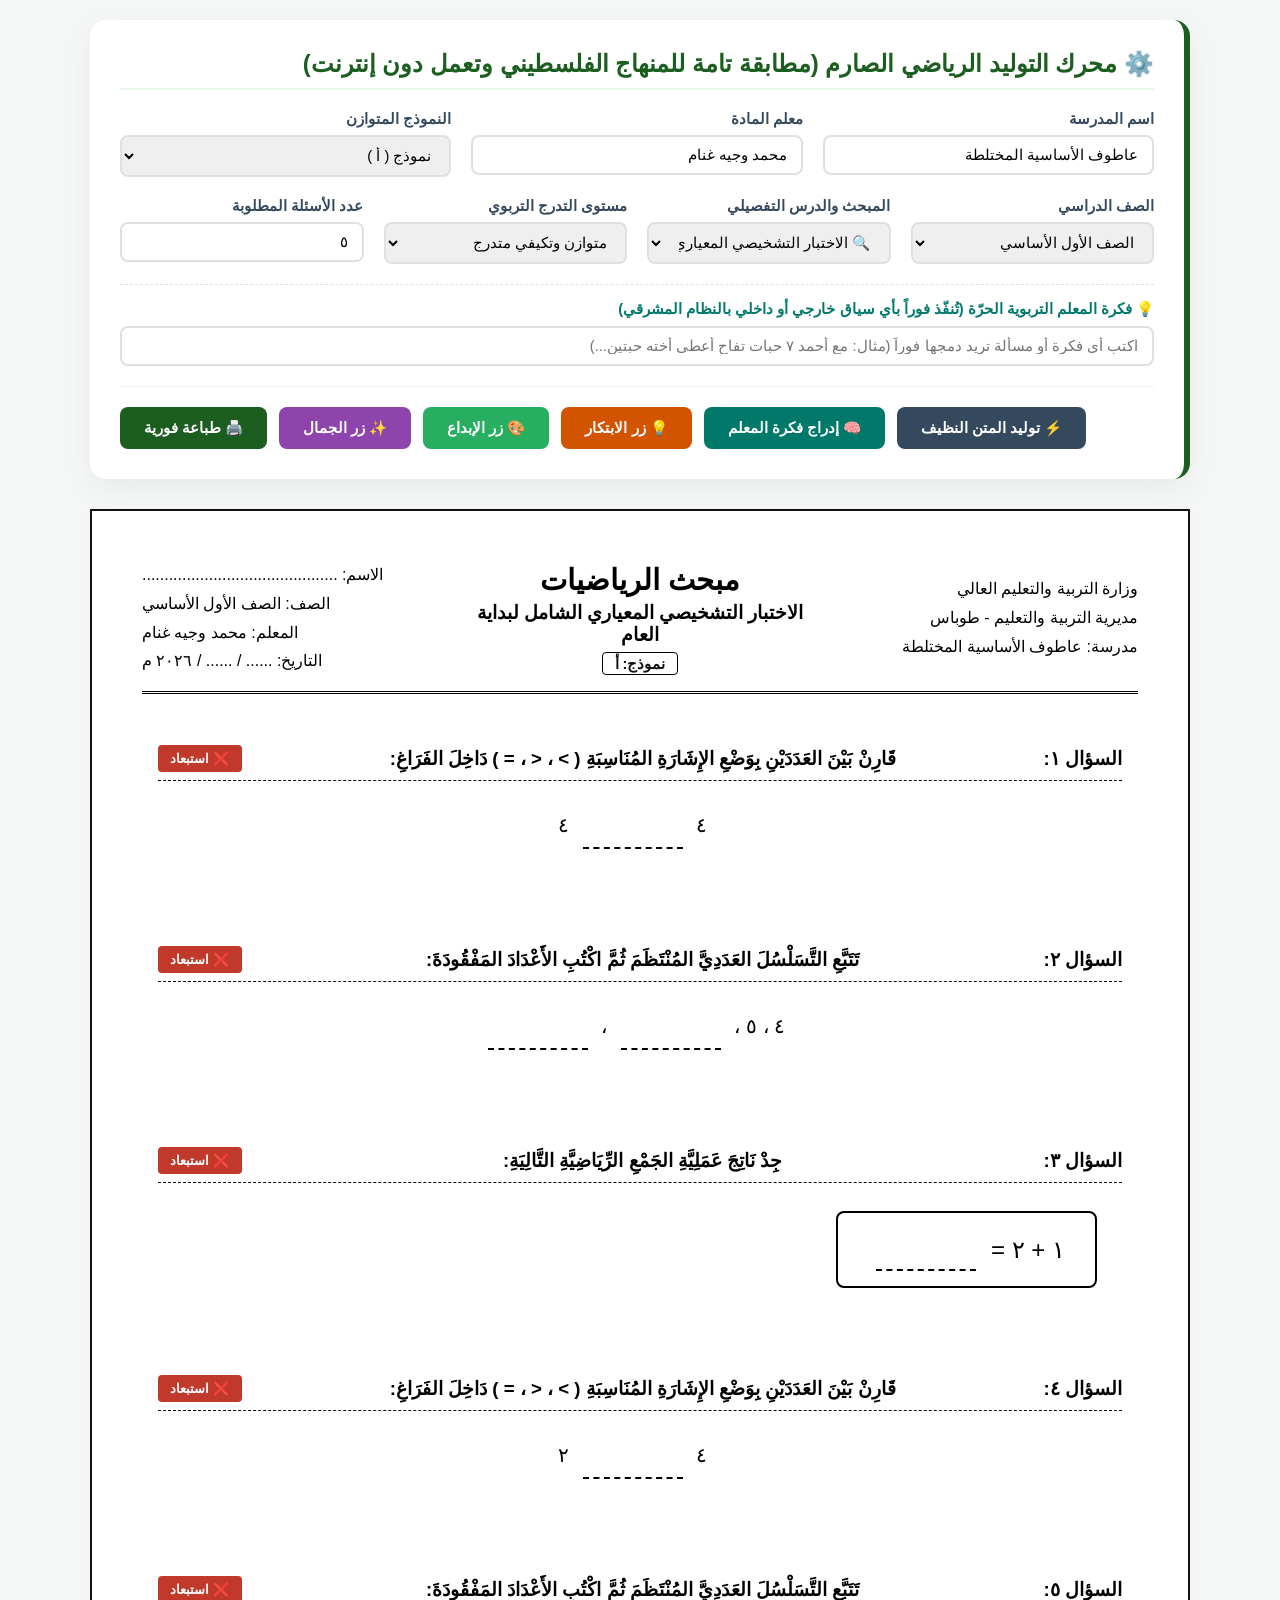
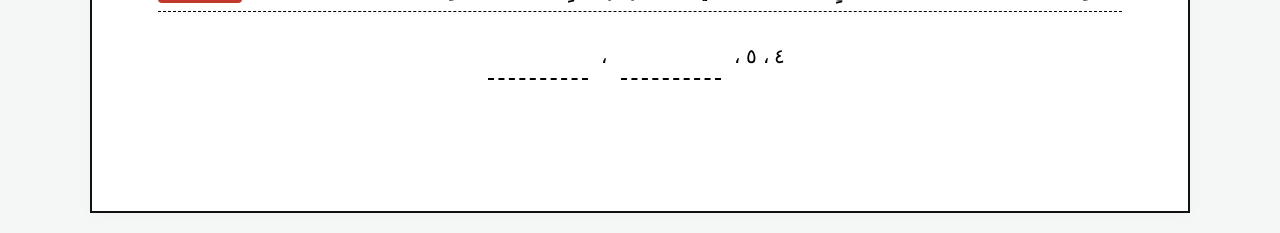
==== commit ed2d17c0: "Refactor HTML structure and improve input handling" ====
--- a/template.html
+++ b/template.html
@@ -2,7 +2,6 @@
 <html lang="ar" dir="rtl">
 <head>
     <meta charset="UTF-8">
-    <meta name="viewport" content="width=device-width, initial-scale=1.0">
     <title>المنظومة الرقمية لأتمتة أوراق العمل التكيفية</title>
     <style>
         :root {
@@ -268,7 +267,7 @@
 
     <div class="global-container">
         
-        <div class="control-panel no-print">
+        <div class="control-panel">
             <h2>⚙️ محرك التوليد الرياضي الصارم (مطابقة تامة للمنهاج الفلسطيني وتعمل دون إنترنت)</h2>
             <div class="panel-grid">
                 <div class="input-group">
@@ -385,9 +384,7 @@
         }
 
         function formatEasternInput(element) {
-            let val = element.value.replace(/[^0-9٠-٩]/g, '');
-            if(!val) val = "5";
-            element.value = toEasternArabicDigits(val);
+            element.value = toEasternArabicDigits(element.value);
         }
 
         function seededRandom(seedStr) {
@@ -515,7 +512,7 @@
             
             let rawCount = document.getElementById("countInput").value;
             let parsedCount = parseInt(fromEasternArabicDigits(rawCount));
-            let questionsCount = isNaN(parsedCount) || parsedCount <= 0 ? 5 : parsedCount;
+            let questionsCount = isNaN(parsedCount) ? 5 : parsedCount;
             
             const levelMode = document.getElementById("levelSelector").value;
             const gradeData = curriculumRepository[gradeKey];
@@ -783,7 +780,7 @@
                         if(!arr.includes(r)) arr.push(r);
                         attempts++;
                     }
-                    while(arr.length < 3) arr.push(arr.length + 1); 
+                    while(arr.length < 3) arr.push(arr.length + 1); // منع حلقة مفرغة بحال النطاق ضيق
                     
                     if (mode === 0 || mode === 2) {
                         title += ` رَتِّبِ المَجْمُوعَةَ العَدَدِيَّةَ التَّالِيَةَ تَرْتِيباً تَصَاعُدِيًّا صَحِيحاً (مِنَ الأَصْغَرِ إِلَى الأَكْبَرِ):`;
@@ -796,19 +793,9 @@
 
                 case "operation_add":
                 case "operation_add_carry":
-                    let a1, a2;
-                    if (lesson.id.includes("carry") && lesson.maxVal >= 20) {
-                        let u1 = getRandomIntSeeded(5, 9, seed);
-                        let u2 = getRandomIntSeeded(10 - u1, 9, seed + "carry_u");
-                        let t1 = getRandomIntSeeded(1, Math.floor(lesson.maxVal/10) - 2, seed + "carry_t");
-                        let t2 = getRandomIntSeeded(1, Math.floor(lesson.maxVal/10) - 1 - t1, seed + "carry_t2");
-                        a1 = (t1 * 10) + u1;
-                        a2 = (t2 * 10) + u2;
-                    } else {
-                        a1 = getRandomIntSeeded(lesson.minVal, lesson.maxVal - 1, seed);
-                        a2 = getRandomIntSeeded(0, lesson.maxVal - a1, seed + "add_c");
-                    }
-                    
+                    const totalMax = lesson.maxVal;
+                    const a1 = getRandomIntSeeded(lesson.minVal, totalMax - 1, seed);
+                    const a2 = getRandomIntSeeded(0, totalMax - a1, seed + "add_c");
                     if (mode === 0) {
                         title += ` جِدْ نَاتِجَ عَمَلِيَّةِ الجَمْعِ الأُفُقِيِّ الصَّافِيَةِ التَّالِيَةِ بِدِقَّةٍ:`;
                         body = `<div class="math-column-form">${toEasternArabicDigits(a1)} + ${toEasternArabicDigits(a2)} = <span class="blank-space"></span></div>`;
@@ -823,19 +810,8 @@
 
                 case "operation_sub":
                 case "operation_sub_borrow":
-                    let s1, s2;
-                    if (lesson.id.includes("borrow") && lesson.maxVal >= 20) {
-                        let u1 = getRandomIntSeeded(0, 8, seed);
-                        let u2 = getRandomIntSeeded(u1 + 1, 9, seed + "borrow_u");
-                        let t1 = getRandomIntSeeded(2, Math.floor(lesson.maxVal/10), seed + "borrow_t");
-                        let t2 = getRandomIntSeeded(1, t1 - 1, seed + "borrow_t2");
-                        s1 = (t1 * 10) + u1;
-                        s2 = (t2 * 10) + u2;
-                    } else {
-                        s1 = getRandomIntSeeded(Math.floor((lesson.maxVal + lesson.minVal) / 2), lesson.maxVal, seed);
-                        s2 = getRandomIntSeeded(lesson.minVal, s1, seed + "sub_c");
-                    }
-                    
+                    const s1 = getRandomIntSeeded(Math.floor((lesson.maxVal + lesson.minVal) / 2), lesson.maxVal, seed);
+                    const s2 = getRandomIntSeeded(lesson.minVal, s1, seed + "sub_c");
                     if (mode === 0) {
                         title += ` جِدْ نَاتِجَ عَمَلِيَّةِ الطَّرْحِ الأُفُقِيِّ الصَّافِيَةِ التَّالِيَةِ بِدِقَّةٍ:`;
                         body = `<div class="math-column-form">${toEasternArabicDigits(s1)} - ${toEasternArabicDigits(s2)} = <span class="blank-space"></span></div>`;
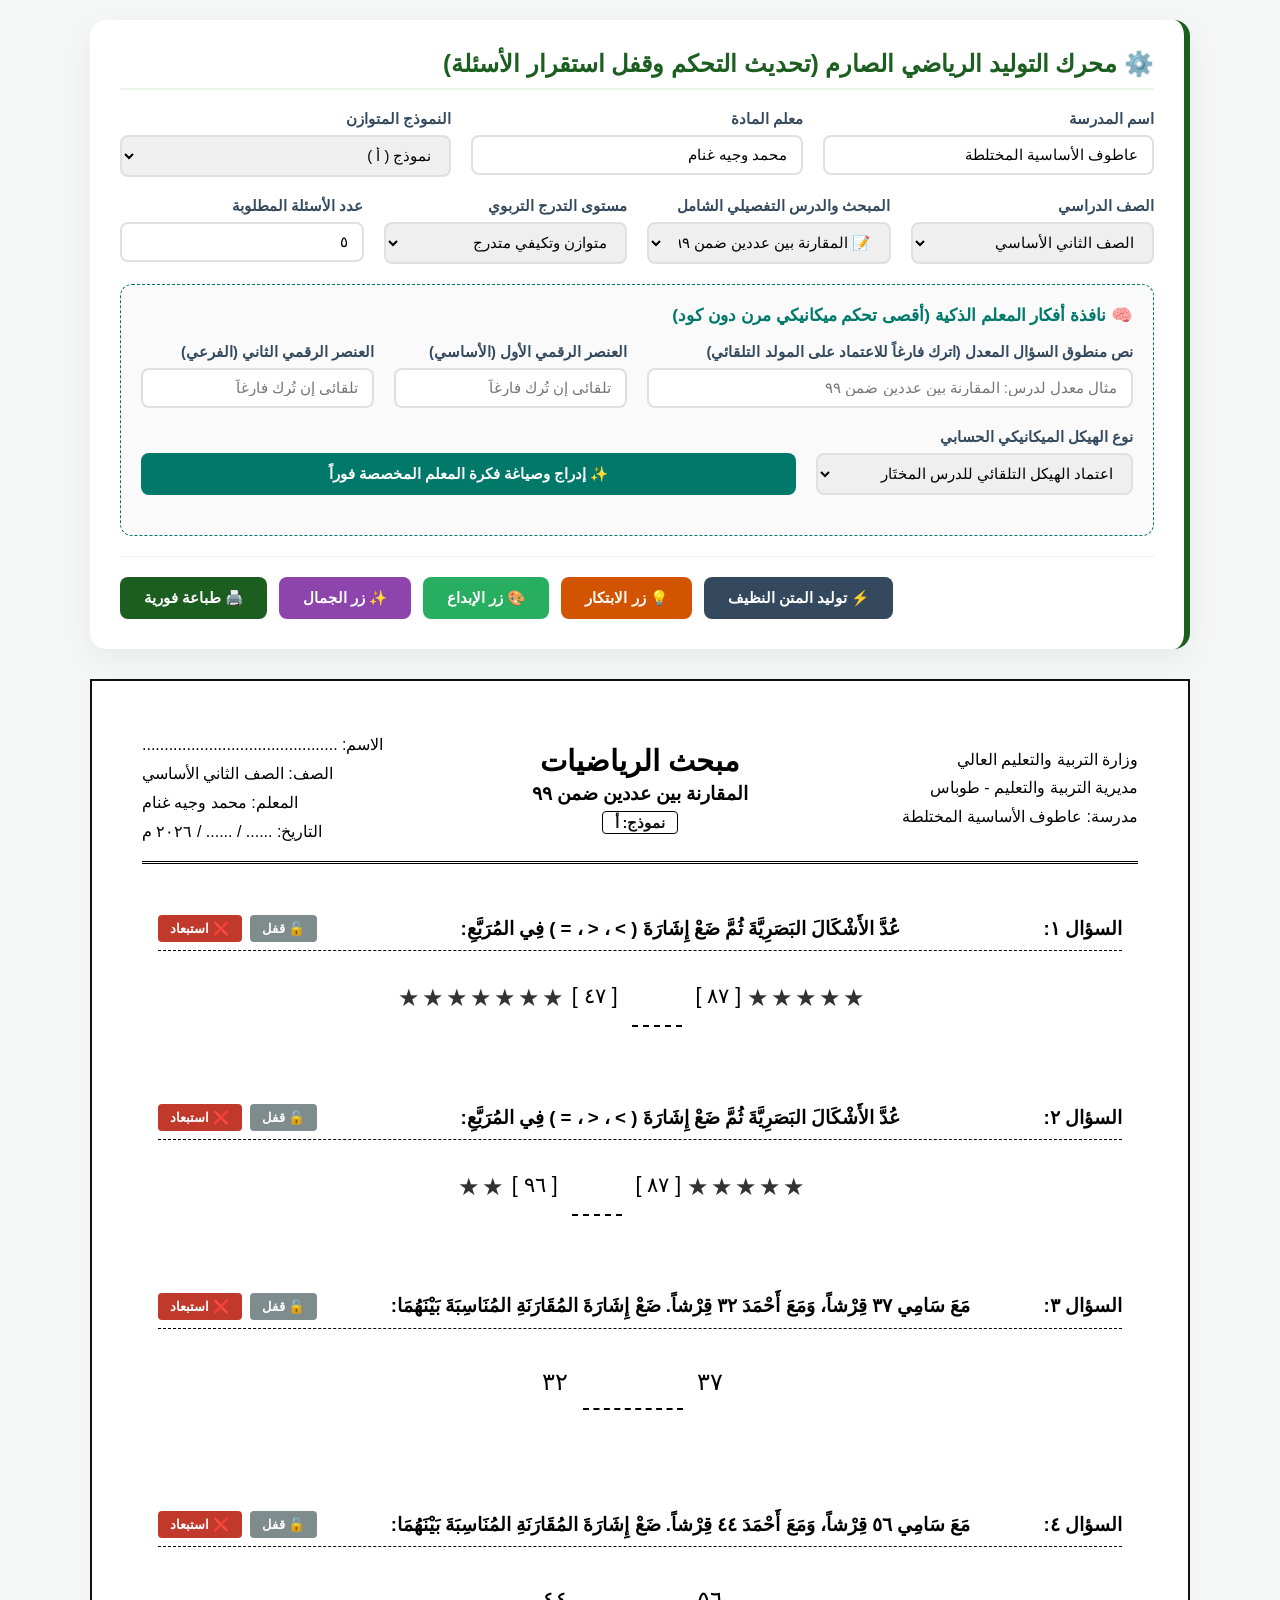
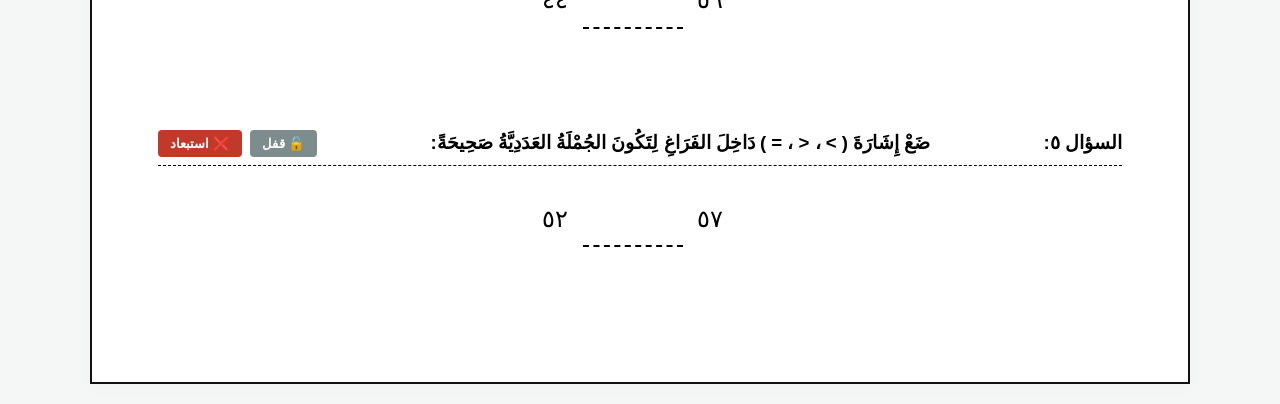
==== commit eaf154e2: "Update template.html" ====
--- a/template.html
+++ b/template.html
@@ -2,7 +2,8 @@
 <html lang="ar" dir="rtl">
 <head>
     <meta charset="UTF-8">
-    <title>المنظومة الرقمية لأتمتة أوراق العمل التكيفية</title>
+    <meta name="viewport" content="width=device-width, initial-scale=1.0">
+    <title>المنظومة الرقمية لأتمتة أوراق العمل التكيفية مع خاصية تجميد الأسئلة</title>
     <style>
         :root {
             --primary-color: #1b5e20;
@@ -13,6 +14,7 @@
             --beauty-bg: #ffffff;
             --teacher-color: #00796b;
             --teacher-light: #e0f2f1;
+            --lock-color: #d35400;
         }
         * { box-sizing: border-box; }
         body {
@@ -22,6 +24,7 @@
             margin: 0;
             padding: 20px;
             direction: rtl;
+            text-align: right;
         }
         .global-container {
             max-width: 1100px;
@@ -58,7 +61,7 @@
             font-size: 11pt;
             color: #34495e;
         }
-        .input-group input, .input-group select {
+        .input-group input, .input-group select, .input-group textarea {
             padding: 10px 14px;
             font-size: 11pt;
             border: 2px solid #e0e0e0;
@@ -66,8 +69,9 @@
             outline: none;
             font-family: inherit;
             transition: border-color 0.2s;
-        }
-        .input-group input:focus, .input-group select:focus {
+            direction: rtl;
+        }
+        .input-group input:focus, .input-group select:focus, .input-group textarea:focus {
             border-color: var(--primary-color);
         }
         .actions-row {
@@ -112,6 +116,7 @@
             display: none;
             position: relative;
             box-shadow: 0 4px 20px rgba(0,0,0,0.02);
+            direction: rtl;
         }
         .sheet-wrapper.enhanced-beauty {
             border: 6px double #1b5e20;
@@ -148,8 +153,14 @@
             page-break-inside: avoid;
             position: relative;
             padding: 15px;
-            border: 1px solid transparent;
+            border: 1px dashed transparent;
             border-radius: 6px;
+            direction: rtl;
+            text-align: right;
+        }
+        .question-block.is-locked {
+            border: 1px dashed var(--lock-color);
+            background-color: #fffbf7;
         }
         .question-title {
             font-size: 14pt;
@@ -162,12 +173,24 @@
             display: flex;
             justify-content: space-between;
             align-items: center;
+            direction: rtl;
+        }
+        .question-actions-holder {
+            display: flex;
+            gap: 8px;
+            align-items: center;
         }
         .question-body {
             font-size: 15pt;
             line-height: 2.4;
             padding-right: 15px;
             color: #000;
+            direction: rtl;
+            outline: none;
+        }
+        .question-body:focus {
+            background-color: #fffde7;
+            border-bottom: 2px solid var(--primary-color);
         }
         .creative-addition {
             margin-top: 15px;
@@ -178,25 +201,7 @@
             color: #1e8449;
             font-weight: bold;
         }
-        .creative-box {
-            border: 2px dashed #27ae60;
-            border-radius: 8px;
-            padding: 20px;
-            margin-top: 40px;
-            background: #fff;
-            page-break-inside: avoid;
-        }
-        .creative-box-title {
-            font-weight: bold;
-            color: #27ae60;
-            font-size: 14pt;
-            margin-bottom: 12px;
-            border-bottom: 1px solid #27ae60;
-            padding-bottom: 6px;
-        }
-        .delete-action {
-            background: #c0392b;
-            color: white;
+        .action-inline-btn {
             border: none;
             padding: 6px 12px;
             font-size: 10pt;
@@ -204,15 +209,14 @@
             cursor: pointer;
             font-family: inherit;
             font-weight: bold;
-            transition: background 0.2s;
-        }
+            transition: all 0.2s;
+            color: white;
+        }
+        .delete-action { background: #c0392b; }
         .delete-action:hover { background: #962d22; }
-        .shapes-container {
-            font-size: 32pt;
-            margin: 20px 0;
-            letter-spacing: 16px;
-            user-select: none;
-        }
+        .lock-action { background: #7f8c8d; }
+        .lock-action.locked { background: var(--lock-color); }
+        
         .blank-space {
             border-bottom: 2px dashed #000;
             width: 100px;
@@ -239,12 +243,48 @@
             border: 2px solid #000;
             border-radius: 8px;
             margin: 10px;
+            direction: ltr;
         }
         .custom-writing-area {
             margin-top: 15px;
             line-height: 2.5;
             font-size: 14pt;
             color: #555;
+            direction: rtl;
+        }
+        .visual-box-container {
+            display: flex;
+            gap: 15px;
+            margin: 15px 0;
+            flex-wrap: wrap;
+            direction: rtl;
+        }
+        .visual-box {
+            border: 2px solid #000;
+            width: 80px;
+            height: 60px;
+            display: flex;
+            flex-direction: column;
+            align-items: center;
+            justify-content: center;
+            font-size: 12pt;
+            font-weight: bold;
+            border-radius: 6px;
+            background: #fafafa;
+        }
+        .visual-box span {
+            font-size: 8pt;
+            color: #666;
+            margin-top: 2px;
+        }
+        .concrete-shapes {
+            display: inline-flex;
+            gap: 4px;
+            font-size: 18pt;
+            letter-spacing: 2px;
+            color: #333;
+            vertical-align: middle;
+            direction: rtl;
         }
         
         @page {
@@ -253,8 +293,9 @@
         }
         @media print {
             body { background: white; padding: 0; color: black; }
-            .control-panel, .delete-action, .no-print { display: none !important; }
+            .control-panel, .action-inline-btn, .question-actions-holder, .no-print { display: none !important; }
             .sheet-wrapper { display: block !important; box-shadow: none; border: var(--beauty-border); padding: 0; margin: 0; width: 100%; }
+            .question-block { border: 1px solid transparent !important; background-color: transparent !important; }
             .sheet-wrapper.enhanced-beauty {
                 border: 6px double #1b5e20 !important;
                 outline: 2px solid #1b5e20 !important;
@@ -267,8 +308,8 @@
 
     <div class="global-container">
         
-        <div class="control-panel">
-            <h2>⚙️ محرك التوليد الرياضي الصارم (مطابقة تامة للمنهاج الفلسطيني وتعمل دون إنترنت)</h2>
+        <div class="control-panel no-print">
+            <h2>⚙️ محرك التوليد الرياضي الصارم (تحديث التحكم وقفل استقرار الأسئلة)</h2>
             <div class="panel-grid">
                 <div class="input-group">
                     <label>اسم المدرسة</label>
@@ -293,41 +334,68 @@
                 <div class="input-group">
                     <label>الصف الدراسي</label>
                     <select id="gradeSelector" onchange="populateLessons()">
+                        <option value="grade2">الصف الثاني الأساسي</option>
                         <option value="grade1">الصف الأول الأساسي</option>
-                        <option value="grade2">الصف الثاني الأساسي</option>
                     </select>
                 </div>
                 <div class="input-group">
-                    <label>المبحث والدرس التفصيلي</label>
-                    <select id="lessonSelector"></select>
+                    <label>المبحث والدرس التفصيلي الشامل</label>
+                    <select id="lessonSelector" onchange="syncTeacherPanelWithLesson()"></select>
                 </div>
                 <div class="input-group">
                     <label>مستوى التدرج التربوي</label>
                     <select id="levelSelector">
                         <option value="adaptive">متوازن وتكيفي متدرج</option>
-                        <option value="concrete">المستوى المحسوس (رسومات وشطب)</option>
+                        <option value="concrete">المستوى المحسوس (رسومات وبصريات)</option>
                         <option value="semi_concrete">المستوى شبه المحسوس (مسائل لفظية)</option>
                         <option value="abstract">المستوى المجرد (رموز ومعادلات)</option>
                     </select>
                 </div>
                 <div class="input-group">
                     <label>عدد الأسئلة المطلوبة</label>
-                    <input type="text" inputmode="numeric" id="countInput" value="٥" onchange="formatEasternInput(this)">
+                    <input type="text" inputmode="numeric" id="countInput" value="٥" oninput="formatEasternInput(this)">
                 </div>
             </div>
 
-            <div class="panel-grid" style="border-top: 1px dashed #e0e0e0; padding-top: 15px;">
-                <div class="input-group" style="grid-column: 1 / -1;">
-                    <label style="color: var(--teacher-color); font-weight: bold;">💡 فكرة المعلم التربوية الحرّة (تُنفّذ فوراً بأي سياق خارجي أو داخلي بالنظام المشرقي)</label>
-                    <input type="text" id="teacherCustomIdeaInput" placeholder="اكتب أي فكرة أو مسألة تريد دمجها فوراً (مثال: مع أحمد ٧ حبات تفاح أعطى أخته حبتين...)">
+            <div style="margin-top: 20px; padding: 20px; background: #fafafa; border: 1px dashed var(--teacher-color); border-radius: 12px;">
+                <h3 style="margin-top:0; color: var(--teacher-color); font-size: 13pt;">🧠 نافذة أفكار المعلم الذكية (أقصى تحكم ميكانيكي مرن دون كود)</h3>
+                <div class="panel-grid">
+                    <div class="input-group" style="grid-column: span 2;">
+                        <label>نص منطوق السؤال المعدل (اترك فارغاً للاعتماد على المولد التلقائي)</label>
+                        <input type="text" id="customQuestionTitle" placeholder="مثال: مستعيناً بالرسومات البصرية المجاورة، جِدْ ناتج...">
+                    </div>
+                    <div class="input-group">
+                        <label>العنصر الرقمي الأول (الأساسي)</label>
+                        <input type="text" id="customNum1" placeholder="تلقائي إن تُرِك فارغاً" oninput="formatEasternInput(this)">
+                    </div>
+                    <div class="input-group">
+                        <label>العنصر الرقمي الثاني (الفرعي)</label>
+                        <input type="text" id="customNum2" placeholder="تلقائي إن تُرِك فارغاً" oninput="formatEasternInput(this)">
+                    </div>
+                </div>
+                <div class="panel-grid">
+                    <div class="input-group">
+                        <label>نوع الهيكل الميكانيكي الحسابي</label>
+                        <select id="customStructureType">
+                            <option value="auto">اعتماد الهيكل التلقائي للدرس المختَار</option>
+                            <option value="horizontal">معادلة أفقية مستقيمة ( __ = __ + __ )</option>
+                            <option value="vertical">قالب حساب عمودي منظم</option>
+                            <option value="comparison">مقارنة ومنزلة منطقية ( [  ]  ___  [  ] )</option>
+                            <option value="visual_boxes">صناديق رسوم بصرية فارغة للطلاب</option>
+                            <option value="pure_text">مساحة كتابة نصية حرة الأسطر</option>
+                        </select>
+                    </div>
+                    <div class="input-group" style="grid-column: span 2; justify-content: flex-end; display: flex; flex-direction: column;">
+                        <label>&nbsp;</label>
+                        <button class="btn btn-teacher" style="width: 100%; justify-content: center;" onclick="injectTeacherCustomIdea()">✨ إدراج وصياغة فكرة المعلم المخصصة فوراً</button>
+                    </div>
                 </div>
             </div>
             
             <div class="actions-row">
                 <button class="btn btn-secondary" onclick="generateWorksheet()">⚡ توليد المتن النظيف</button>
-                <button class="btn btn-teacher" onclick="injectTeacherCustomIdea()">🧠 إدراج فكرة المعلم</button>
                 <button class="btn btn-innovation" onclick="injectInnovativeQuestion()">💡 زر الابتكار</button>
-                <button class="btn btn-creativity" onclick="activateCreativityMode()">🎨 زر الإبداع</button>
+                <button class="btn btn-creativity" onclick="toggleCreativityMode()">🎨 زر الإبداع</button>
                 <button class="btn btn-beauty" onclick="toggleBeautyTheme()">✨ زر الجمال</button>
                 <button class="btn btn-primary" onclick="window.print()">🖨️ طباعة فورية</button>
             </div>
@@ -349,7 +417,7 @@
                     <div>الاسم: ............................................</div>
                     <div id="outGrade">الصف: .......................................</div>
                     <div id="outTeacher">المعلم: ....................................</div>
-                    <div>التاريخ: ...... / ...... / ٢٠٢٦ م</div>
+                    <div id="outDate">التاريخ: ...... / ...... / ٢٠٢٦ م</div>
                 </div>
             </div>
             
@@ -359,7 +427,6 @@
     </div>
 
     <script>
-        let innovationCounter = 1;
         let creativityActive = false;
 
         function escapeHTML(str) {
@@ -376,15 +443,15 @@
         }
 
         function fromEasternArabicDigits(str) {
-            if (!str) return "5";
-            let converted = str.replace(/[٠-٩]/g, function(d) {
+            if (!str) return "";
+            return str.replace(/[٠-٩]/g, function(d) {
                 return d.charCodeAt(0) - 1632;
             });
-            return converted;
         }
 
         function formatEasternInput(element) {
-            element.value = toEasternArabicDigits(element.value);
+            let val = element.value.replace(/[^0-9٠-٩]/g, '');
+            element.value = toEasternArabicDigits(val);
         }
 
         function seededRandom(seedStr) {
@@ -392,7 +459,7 @@
             for (let i = 0; i < seedStr.length; i++) {
                 hash = seedStr.charCodeAt(i) + ((hash << 5) - hash);
             }
-            const x = Math.sin(hash++) * 10000;
+            const x = Math.sin(hash) * 10000;
             return x - Math.floor(x);
         }
 
@@ -414,59 +481,62 @@
         }
 
         const curriculumRepository = {
+            grade2: {
+                name: "الصف الثاني الأساسي",
+                directorate: "مديرية التربية والتعليم - طوباس",
+                items: [
+                    { id: "g2_u1_d1", type: "comparison", minVal: 10, maxVal: 99, title: "المقارنة بين عددين ضمن ٩٩" },
+                    { id: "g2_u1_d2", type: "ordering", minVal: 10, maxVal: 99, title: "ترتيب الأعداد ضمن ٩٩" },
+                    { id: "g2_u1_d3", type: "place_value", minVal: 10, maxVal: 99, title: "القيمة المنزلية للأعداد ضمن ٩٩" },
+                    { id: "g2_u1_d4", type: "even_odd", minVal: 10, maxVal: 99, title: "العدد الزوجي والعدد الفردي ضمن ٩٩" },
+                    { id: "g2_u1_review", type: "unit_review", minVal: 10, maxVal: 99, title: "مراجعة وحدة الأعداد ضمن ٩٩" },
+                    { id: "g2_u2_d1", type: "operation_add", minVal: 10, maxVal: 99, title: "الجمع دون حمل ضمن ٩٩" },
+                    { id: "g2_u2_d2", type: "operation_sub", minVal: 10, maxVal: 99, title: "طرح عددين ضمن ٩٩ دون استلاف" },
+                    { id: "g2_u2_review", type: "unit_review", minVal: 10, maxVal: 99, title: "مراجعة وحدة الجمع والطرح ضمن ٩٩" },
+                    { id: "g2_u3_d1", type: "lesson", minVal: 100, maxVal: 199, title: "الأعداد ضمن ١٩٩" },
+                    { id: "g2_u3_d2", type: "lesson", minVal: 100, maxVal: 999, title: "الأعداد ضمن ٩٩٩" },
+                    { id: "g2_u3_d3", type: "place_value", minVal: 100, maxVal: 999, title: "القيمة المنزلية للأعداد ضمن ٩٩٩" },
+                    { id: "g2_u3_d4", type: "comparison", minVal: 100, maxVal: 999, title: "مقارنة الأعداد ضمن ٩٩٩" },
+                    { id: "g2_u3_d5", type: "ordering", minVal: 100, maxVal: 999, title: "ترتيب الأعداد ضمن ٩٩٩" },
+                    { id: "g2_u3_d6", type: "even_odd", minVal: 100, maxVal: 999, title: "الأعداد الزوجية والفردية ضمن ٩٩٩" },
+                    { id: "g2_u3_review", type: "unit_review", minVal: 100, maxVal: 999, title: "مراجعة وحدة الأعداد ضمن ٩٩٩" },
+                    { id: "g2_u4_d1", type: "geometry_lines", title: "القطعة المستقيمة والخط المنحني" },
+                    { id: "g2_u4_d2", type: "geometry_shapes", shapeType: "مربع", title: "المربع (الخصائص والرسم)" },
+                    { id: "g2_u4_d3", type: "geometry_shapes", shapeType: "مستطيل", title: "المستطيل (الخصائص والرسم)" },
+                    { id: "g2_u4_d4", type: "geometry_shapes", shapeType: "مثلث", title: "المثلث (الخصائص ورؤوسه)" },
+                    { id: "g2_u4_d5", type: "geometry_shapes", shapeType: "دائرة", title: "الدائرة" },
+                    { id: "g2_u4_review", type: "unit_review", title: "مراجعة وحدة الهندسة والقياس (١)" },
+                    { id: "g2_u5_d1", type: "data_basic", title: "البيانات ومفهومها" },
+                    { id: "g2_u5_d2", type: "data_pics", title: "تمثيل البيانات بالصور" },
+                    { id: "g2_u5_review", type: "unit_review", title: "مراجعة وحدة البيانات (١)" },
+                    { id: "g2_u6_d1", type: "skip_counting", title: "العد القفزي (اثنينات، ثلاثات، أربعات، خمسات)" },
+                    { id: "g2_u6_d2", type: "mul_concept", title: "مفهوم الضرب كجمع متكرر" },
+                    { id: "g2_u6_d3", type: "mul_table", factor: 2, title: "حقائق الضرب للعدد (٢)" },
+                    { id: "g2_u6_d4", type: "mul_table", factor: 3, title: "حقائق الضرب للعدد (٣)" },
+                    { id: "g2_u6_d5", type: "mul_table", factor: 4, title: "حقائق الضرب للعدد (٤)" },
+                    { id: "g2_u6_d6", type: "mul_table", factor: 5, title: "حقائق الضرب للعدد (٥)" },
+                    { id: "g2_u6_d7", type: "mul_table", factor: 10, title: "حقائق الضرب للعدد (١٠)" },
+                    { id: "g2_u7_d1", type: "div_concept", title: "مفهوم القسمة (التوزيع بالتساوي)" },
+                    { id: "g2_u7_d2", type: "division_1", title: "الجمع المجموعات المتكافئة (القسمة ١)" },
+                    { id: "g2_u7_d3", type: "division_2", title: "إيجاد ناتج القسمة (القسمة ٢)" },
+                    { id: "g2_u8_d1", type: "fraction_base", title: "الكسور (١/٢ ، ١/٣ ، ١/٤)" },
+                    { id: "g2_u8_d2", type: "fraction_adv", title: "الكسور (١/٨ ، ١/٥)" },
+                    { id: "g2_u9_d1", type: "length_units", title: "وحدات الطول (المتر والسنتيمتر)" },
+                    { id: "g2_u9_d2", type: "clock_reading", title: "قراءة الساعة" },
+                    { id: "g2_u9_d3", type: "solid_shapes", title: "المجسمات (المكعب، متوازي المستطيلات)" },
+                    { id: "g2_u10_d1", type: "data_collect", title: "جمع البيانات البسيطة وتنظيمها" },
+                    { id: "g2_u10_d2", type: "data_charts", title: "التمثيلات البيانية بالأعمدة" },
+                    { id: "g2_u11_d1", type: "operation_add_carry", minVal: 10, maxVal: 99, title: "جمع عددين مع الحمل ضمن ٩٩" },
+                    { id: "g2_u11_d2", type: "operation_sub_borrow", minVal: 10, maxVal: 99, title: "طرح عددين مع الاستلاف ضمن ٩٩" }
+                ]
+            },
             grade1: {
                 name: "الصف الأول الأساسي",
                 directorate: "مديرية التربية والتعليم - طوباس",
                 items: [
-                    { id: "g1_diag", type: "diagnostic", minVal: 1, maxVal: 9, title: "الاختبار التشخيصي المعياري الشامل لبداية العام" },
-                    { id: "g1_u1_d1", type: "lesson", rangeType: "fixed_range", minVal: 1, maxVal: 3, title: "الوحدة ١: الأعداد (١، ٢، ٣)", digit: 3, shape: "🍎" },
-                    { id: "g1_u1_d2", type: "lesson", rangeType: "fixed_range", minVal: 4, maxVal: 6, title: "الوحدة ١: الأعداد (٤، ٥، ٦)", digit: 5, shape: "⭐" },
-                    { id: "g1_u1_d3", type: "lesson", rangeType: "fixed_range", minVal: 7, maxVal: 9, title: "الوحدة ١: الأعداد (٧، ٨، ٩)", digit: 8, shape: "🦋" },
-                    { id: "g1_u1_d4", type: "lesson", rangeType: "fixed_range", minVal: 0, maxVal: 0, title: "الوحدة ١: عدد الصفر (٠) ومفهوم الخلو", digit: 0, shape: "⚪" },
-                    { id: "g1_u1_d5", type: "comparison", minVal: 0, maxVal: 9, title: "الوحدة ١: مقارنة الأعداد ضمن ٩ (أكبر، أصغر، يساوي)" },
-                    { id: "g1_u1_d6", type: "ordering", minVal: 0, maxVal: 9, title: "الوحدة ١: الترتيب التصاعدي والتنازلي ضمن ٩" },
-                    { id: "g1_u1_end", type: "unit_review", minVal: 0, maxVal: 9, title: "تقييم ختامي شامل: الوحدة الأولى كاملة" },
-                    { id: "g1_u2_d1", type: "operation_add", minVal: 1, maxVal: 9, title: "الوحدة ٢: مفهوم الجمع البصري ضمن العدد ٩" },
-                    { id: "g1_u2_d2", type: "components", minVal: 2, maxVal: 9, title: "الوحدة ٢: مكونات الأعداد (مكونات الأعداد من ٢ إلى ٩)" },
-                    { id: "g1_u2_d3", type: "operation_sub", minVal: 1, maxVal: 9, title: "الوحدة ٢: مفهوم الطرح بالشطب والمحسوس" },
-                    { id: "g1_u2_d4", type: "operation_mixed", minVal: 1, maxVal: 9, title: "الوحدة ٢: العلاقة المتبادلة بين الجمع والطرح" },
-                    { id: "g1_u2_end", type: "unit_review", minVal: 0, maxVal: 9, title: "تقييم ختامي شامل: الوحدة الثانية كاملة" },
-                    { id: "g1_u3_d1", type: "lesson", rangeType: "fixed_range", minVal: 10, maxVal: 20, title: "الوحدة ٣: الأعداد ضمن النطاق (١٠ إلى ٢٠)", digit: 14, shape: "🎈" },
-                    { id: "g1_u3_d2", type: "lesson", rangeType: "fixed_range", minVal: 10, maxVal: 20, title: "الوحدة ٣: قراءة وكتابة الأعداد حتى ٢٠ وتمثيلها" },
-                    { id: "g1_u3_d3", type: "comparison", minVal: 10, maxVal: 20, title: "الوحدة ٣: مقارنة وترتيب الأعداد ضمن ٢٠" },
-                    { id: "g1_u4_d1", type: "operation_add", minVal: 10, maxVal: 20, title: "الوحدة ٤: الجمع دون حمل ضمن النطاق ٢٠" },
-                    { id: "g1_u4_d2", type: "operation_sub", minVal: 10, maxVal: 20, title: "الوحدة ٤: الطرح دون استلاف ضمن النطاق ٢٠" },
-                    { id: "g1_u5_d1", type: "geometry", minVal: 1, maxVal: 5, title: "الوحدة ٥: الهندسة والقياس (الخطوط والأشكال الهندسية المستوية)", shape: "🔺" },
-                    { id: "g1_u6_d1", type: "lesson", rangeType: "fixed_range", minVal: 21, maxVal: 99, title: "الوحدة ٦: الأعداد ضمن النطاق ٩٩ والقيمة المنزلية (آحاد وعشرات)" },
-                    { id: "g1_u7_d1", type: "operation_add", minVal: 20, maxVal: 99, title: "الوحدة ٧: الجمع دون حمل العمودي والأفقي ضمن النطاق ٩٩" },
-                    { id: "g1_u7_d2", type: "operation_sub", minVal: 20, maxVal: 99, title: "الوحدة ٧: الطرح دون استلاف العمودي والأفقي ضمن النطاق ٩٩" },
-                    { id: "g1_u8_d1", type: "geometry", minVal: 1, maxVal: 12, title: "الوحدة ٨: القياس والزمن (قراءة الساعة بالوقت الكامل والدقائق)", shape: "🕒" }
-                ]
-            },
-            grade2: {
-                name: "الصف الثاني الأساسي",
-                directorate: "مديرية التربية والتعليم - طوباس",
-                items: [
-                    { id: "g2_diag", type: "diagnostic", minVal: 10, maxVal: 99, title: "الاختبار التشخيصي المعياري الشامل لبداية العام" },
-                    { id: "g2_u1_d1", type: "lesson", rangeType: "fixed_range", minVal: 10, maxVal: 99, title: "الوحدة ١: مراجعة وتأسيس الأعداد ضمن النطاق ٩٩" },
-                    { id: "g2_u1_d2", type: "comparison", minVal: 10, maxVal: 99, title: "الوحدة ١: المقارنة والترتيب الرياضي ضمن ٩٩" },
-                    { id: "g2_u1_d3", type: "pattern", minVal: 10, maxVal: 99, title: "الوحدة ١: الأنماط العددية (الأعداد الزوجية والفردية)" },
-                    { id: "g2_u2_d1", type: "operation_add", minVal: 10, maxVal: 99, title: "الوحدة ٢: الجمع دون حمل (أفقي وعمودي) ضمن ٩٩" },
-                    { id: "g2_u2_d2", type: "operation_add_carry", minVal: 10, maxVal: 99, title: "الوحدة ٢: الجمع مع الحمل ضمن النطاق ٩٩" },
-                    { id: "g2_u2_d3", type: "operation_sub", minVal: 10, maxVal: 99, title: "الوحدة ٢: الطرح دون استلاف (أفقي وعمودي) ضمن ٩٩" },
-                    { id: "g2_u2_d4", type: "operation_sub_borrow", minVal: 10, maxVal: 99, title: "الوحدة ٢: الطرح مع الاستلاف ضمن النطاق ٩٩" },
-                    { id: "g2_u3_d1", type: "lesson", rangeType: "fixed_range", minVal: 100, maxVal: 999, title: "الوحدة ٣: الأعداد وضمن النطاق الشامل ٩٩٩" },
-                    { id: "g2_u3_d2", type: "comparison", minVal: 100, maxVal: 999, title: "الوحدة ٣: القيمة المنزلية والمقارنة ضمن ٩٩٩" },
-                    { id: "g2_u4_d1", type: "geometry", minVal: 1, maxVal: 10, title: "الوحدة ٤: الهندسة والقياس (القطعة المستقيمة، المتر والسنتيمتر)", shape: "📏" },
-                    { id: "g2_u5_d1", type: "operation_add", minVal: 100, maxVal: 999, title: "الوحدة ٥: الجمع ضمن النطاق ٩٩٩ مع الحمل وبدونه" },
-                    { id: "g2_u5_d2", type: "operation_sub", minVal: 100, maxVal: 999, title: "الوحدة ٥: الطرح ضمن النطاق ٩٩٩ مع الاستلاف وبدونه" },
-                    { id: "g2_u6_d1", type: "mul_concept", minVal: 2, maxVal: 5, title: "الوحدة ٦: مفهوم الضرب كجمع متكرر بَصري" },
-                    { id: "g2_u6_d2", type: "mul_table", factor: 2, minVal: 1, maxVal: 10, title: "الوحدة ٦: حقائق جدول الضرب للعدد (٢)" },
-                    { id: "g2_u6_d3", type: "mul_table", factor: 3, minVal: 1, maxVal: 10, title: "الوحدة ٦: حقائق جدول الضرب للعدد (٣)" },
-                    { id: "g2_u6_d4", type: "mul_table", factor: 4, minVal: 1, maxVal: 10, title: "الوحدة ٦: حقائق جدول الضرب للعدد (٤)" },
-                    { id: "g2_u6_d5", type: "mul_table", factor: 5, minVal: 1, maxVal: 10, title: "الوحدة ٦: حقائق جدول الضرب للعدد (٥)" },
-                    { id: "g2_u7_d1", type: "division", minVal: 2, maxVal: 5, title: "الوحدة ٧: مفهوم القسمة كعملية توزيع بالتساوي وطرح متكرر" },
-                    { id: "g2_u8_d1", type: "fraction", minVal: 1, maxVal: 4, title: "الوحدة ٨: الكسور والقياس (الكسور: النصف، الثلث، الربع وقراءة العملات الفلسطينية)", shape: "🪙" }
+                    { id: "g1_u1_d1", type: "lesson", minVal: 1, maxVal: 9, title: "الأعداد ضمن ٩" },
+                    { id: "g1_u1_d2", type: "operation_add", minVal: 1, maxVal: 9, title: "الجمع ضمن العدد ٩" },
+                    { id: "g1_u1_d3", type: "operation_sub", minVal: 1, maxVal: 9, title: "الطرح ضمن العدد ٩" }
                 ]
             }
         };
@@ -478,13 +548,37 @@
             curriculumRepository[grade].items.forEach(item => {
                 const opt = document.createElement("option");
                 opt.value = item.id;
-                opt.text = (item.type.includes("diag") ? "🔍 " : item.type.includes("review") ? "🏆 " : "📝 ") + item.title;
+                opt.text = (item.type.includes("review") ? "🏆 " : "📝 ") + toEasternArabicDigits(item.title);
                 lessonSelect.appendChild(opt);
             });
+            syncTeacherPanelWithLesson();
+        }
+
+        function syncTeacherPanelWithLesson() {
+            const gradeKey = document.getElementById("gradeSelector").value;
+            const lessonId = document.getElementById("lessonSelector").value;
+            const lessonObj = curriculumRepository[gradeKey].items.find(i => i.id === lessonId);
+            if(lessonObj) {
+                document.getElementById("customQuestionTitle").placeholder = `مثال معدل لدرس: ${toEasternArabicDigits(lessonObj.title)}`;
+            }
         }
 
         function toggleBeautyTheme() {
             document.getElementById("sheetOutput").classList.toggle("enhanced-beauty");
+        }
+
+        function toggleLock(btn) {
+            const block = btn.closest('.question-block');
+            if (block) {
+                block.classList.toggle('is-locked');
+                if (block.classList.contains('is-locked')) {
+                    btn.innerHTML = "🔒 مُثبَّت";
+                    btn.classList.add('locked');
+                } else {
+                    btn.innerHTML = "🔓 قفل";
+                    btn.classList.remove('locked');
+                }
+            }
         }
 
         function removeQuestion(btn) {
@@ -502,8 +596,33 @@
             });
         }
 
+        function toggleCreativityMode() {
+            creativityActive = !creativityActive;
+            const btn = document.querySelector('.btn-creativity');
+            if(creativityActive) {
+                btn.style.backgroundColor = "#c0392b";
+                btn.innerHTML = "🎨 إلغاء وضع الإبداع";
+                applyCreativityElements();
+            } else {
+                btn.style.backgroundColor = "#27ae60";
+                btn.innerHTML = "🎨 زر الإبداع";
+                document.querySelectorAll('.creative-addition').forEach(el => el.remove());
+            }
+        }
+
+        function applyCreativityElements() {
+            const blocks = document.querySelectorAll('#sheetBody .question-block');
+            blocks.forEach((block) => {
+                if (block.querySelector('.creative-addition')) return;
+                const creativePrompt = document.createElement("div");
+                creativePrompt.className = "creative-addition";
+                creativePrompt.innerText = "🎨 ارسُمْ رَسْمَةً بَصَرِيَّةً تُعَبِّرُ عَنْ طَرِيقَةِ تَفْكِيرِكَ فِي حَلِّ هَذِهِ المَسْأَلَةِ.";
+                block.appendChild(creativePrompt);
+            });
+        }
+
         function generateWorksheet() {
-            creativityActive = false;
+            const bodyContainer = document.getElementById("sheetBody");
             const gradeKey = document.getElementById("gradeSelector").value;
             const lessonId = document.getElementById("lessonSelector").value;
             const schoolName = document.getElementById("schoolInput").value;
@@ -512,7 +631,7 @@
             
             let rawCount = document.getElementById("countInput").value;
             let parsedCount = parseInt(fromEasternArabicDigits(rawCount));
-            let questionsCount = isNaN(parsedCount) ? 5 : parsedCount;
+            let targetCount = isNaN(parsedCount) || parsedCount <= 0 ? 5 : parsedCount;
             
             const levelMode = document.getElementById("levelSelector").value;
             const gradeData = curriculumRepository[gradeKey];
@@ -525,396 +644,327 @@
             document.getElementById("outGrade").innerText = "الصف: " + gradeData.name;
             document.getElementById("outDirectorate").innerText = gradeData.directorate;
             document.getElementById("outModel").innerText = "نموذج: " + modelLetter;
-            document.getElementById("outLessonTitle").innerText = lessonObj.title;
-            
+            document.getElementById("outLessonTitle").innerText = toEasternArabicDigits(lessonObj.title);
+            
+            const existingBlocks = Array.from(bodyContainer.querySelectorAll('.question-block'));
+            let lockedBlocksElements = [];
+
+            existingBlocks.forEach(block => {
+                if (block.classList.contains('is-locked')) {
+                    lockedBlocksElements.push(block);
+                }
+            });
+
+            let lockedCount = lockedBlocksElements.length;
+            bodyContainer.innerHTML = "";
+
+            lockedBlocksElements.forEach(block => {
+                bodyContainer.appendChild(block);
+            });
+
             const runTimestamp = Math.floor(Math.random() * 999999);
             const baseSeed = lessonId + "_" + modelLetter + "_" + runTimestamp + "_";
             
-            let htmlHTML = "";
-            for (let q = 1; q <= questionsCount; q++) {
-                htmlHTML += buildAlgorithmicQuestion(q, lessonObj, baseSeed + q, levelMode);
-            }
-            document.getElementById("sheetBody").innerHTML = htmlHTML;
+            let questionsNeeded = targetCount - lockedCount;
+            if (questionsNeeded < 0) questionsNeeded = 0;
+
+            for (let q = 1; q <= questionsNeeded; q++) {
+                let tempDiv = document.createElement('div');
+                tempDiv.innerHTML = buildAlgorithmicQuestion(lockedCount + q, lessonObj, baseSeed + q, levelMode);
+                bodyContainer.appendChild(tempDiv.firstElementChild);
+            }
+            
+            reattachBlockEvents();
+            renumberQuestions();
+
+            if (creativityActive) {
+                applyCreativityElements();
+            }
+
             document.getElementById("sheetOutput").style.display = "block";
-            innovationCounter = questionsCount + 1;
+        }
+
+        function reattachBlockEvents() {
+            const blocks = document.querySelectorAll('#sheetBody .question-block');
+            blocks.forEach(block => {
+                const lockBtn = block.querySelector('.lock-action');
+                const delBtn = block.querySelector('.delete-action');
+                if(lockBtn) {
+                    lockBtn.onclick = function() { toggleLock(this); };
+                }
+                if(delBtn) {
+                    delBtn.onclick = function() { removeQuestion(this); };
+                }
+            });
         }
 
         function injectTeacherCustomIdea() {
-            const rawIdea = document.getElementById("teacherCustomIdeaInput").value.trim();
-            if (!rawIdea) {
-                alert("يرجى كتابة الفكرة التربوية أو نص السؤال في الحقل المخصص أولاً.");
-                return;
-            }
-            
-            const formattedIdea = toEasternArabicDigits(escapeHTML(rawIdea));
             const bodyContainer = document.getElementById("sheetBody");
-            
-            if (!bodyContainer.innerHTML) {
-                generateWorksheet();
+            if (!bodyContainer.innerHTML) generateWorksheet();
+
+            const gradeKey = document.getElementById("gradeSelector").value;
+            const lessonId = document.getElementById("lessonSelector").value;
+            const lessonObj = curriculumRepository[gradeKey].items.find(i => i.id === lessonId);
+
+            const seed = "custom_" + Math.floor(Math.random() * 10000);
+            
+            let customTitleInput = document.getElementById("customQuestionTitle").value.trim();
+            let num1Input = document.getElementById("customNum1").value.trim();
+            let num2Input = document.getElementById("customNum2").value.trim();
+            let structure = document.getElementById("customStructureType").value;
+
+            let rawN1 = num1Input ? parseInt(fromEasternArabicDigits(num1Input)) : getRandomIntSeeded(lessonObj.minVal || 10, lessonObj.maxVal || 99, seed + "x");
+            let rawN2 = num2Input ? parseInt(fromEasternArabicDigits(num2Input)) : getRandomIntSeeded(2, 9, seed + "y");
+
+            let finalTitle = customTitleInput ? toEasternArabicDigits(customTitleInput) : `أَجِدُ نَاتِجَ المَسْأَلَةِ التَّالِيَةِ بِعِنَايَةٍ:`;
+            let finalBody = "";
+
+            if (structure === "auto") {
+                if (lessonObj.type === "comparison" || lessonObj.type === "place_value" || lessonObj.type === "even_odd") structure = "comparison";
+                else if (lessonObj.type.includes("geometry") || lessonObj.type.includes("fraction") || lessonObj.type.includes("solid")) structure = "pure_text";
+                else structure = "horizontal";
+            }
+
+            if (structure === "horizontal") {
+                finalBody = `<div class="math-column-form">${toEasternArabicDigits(rawN1)} + ${toEasternArabicDigits(rawN2)} = <span class="blank-space"></span></div>`;
+            } else if (structure === "vertical") {
+                finalBody = `
+                    <div style="display:inline-block; font-size:18pt; text-align:center; padding:10px 30px; border:2px solid #000; direction:ltr; line-height:1.4;">
+                        &nbsp;&nbsp;${toEasternArabicDigits(rawN1)}<br>+&nbsp;${toEasternArabicDigits(rawN2)}<br><div style="border-top:2px solid #000; margin-top:4px; padding-top:4px; direction:rtl;"><span class="blank-space" style="width:70px;"></span></div>
+                    </div>`;
+            } else if (structure === "comparison") {
+                finalBody = `<p style="text-align:center; font-size:16pt; direction: rtl;">${toEasternArabicDigits(rawN1)} <span class="blank-space"></span> ${toEasternArabicDigits(rawN2)}</p>`;
+            } else if (structure === "visual_boxes") {
+                finalBody = `
+                    <div>قُمْ بِتَمْثِيلِ العَدَدِ [ <b>${toEasternArabicDigits(rawN1)}</b> ] دَاخِلَ صَنَادِيقِ المَنَازِلِ المُنَاسِبَةِ:</div>
+                    <div class="visual-box-container">
+                        <div class="visual-box"> آحَاد <span>................</span></div>
+                        <div class="visual-box"> عَشَرَات <span>................</span></div>
+                        <div class="visual-box"> مِئَات <span>................</span></div>
+                    </div>`;
+            } else if (structure === "pure_text") {
+                finalBody = `<div class="custom-writing-area">مَسَاحَةُ الإِجَابَةِ المُرَتَّبَةِ:<br>........................................................................................................................................</div>`;
             }
 
             const currentIdx = document.querySelectorAll('#sheetBody .question-block').length + 1;
             const qBlock = document.createElement("div");
-            qBlock.className = "question-block";
-            
-            let writingLines = `<div class="custom-writing-area">الإِجَابَةُ المُنْضَبِطَةُ:<br>........................................................................................................................................<br>........................................................................................................................................</div>`;
-
+            qBlock.className = "question-block is-locked"; 
             qBlock.innerHTML = `
                 <div class="question-title">
-                    <span class="question-title-text">السؤال ${toEasternArabicDigits(currentIdx)}:</span>
-                    <button class="delete-action no-print" onclick="removeQuestion(this)">❌ استبعاد</button>
-                </div>
-                <div class="question-body">
-                    <b>فِكْرَةُ المُعَلِّمِ المُنْفَذَةُ:</b> ${formattedIdea}
-                    ${writingLines}
+                    <span class="question-title-text">السؤال ${toEasternArabicDigits(currentIdx)}:</span> ${escapeHTML(finalTitle)}
+                    <div class="question-actions-holder">
+                        <button class="action-inline-btn lock-action locked" onclick="toggleLock(this)">🔒 مُثبَّت</button>
+                        <button class="action-inline-btn delete-action no-print" onclick="removeQuestion(this)">❌ استبعاد</button>
+                    </div>
+                </div>
+                <div class="question-body" contenteditable="true">
+                    <div style="margin-top:15px;">${finalBody}</div>
                 </div>
             `;
 
-            const masterBox = document.getElementById("masterCreativeBox");
-            if (masterBox) {
-                bodyContainer.insertBefore(qBlock, masterBox);
-            } else {
-                bodyContainer.appendChild(qBlock);
-            }
-
+            bodyContainer.appendChild(qBlock);
+            renumberQuestions();
+            reattachBlockEvents();
+            
             if (creativityActive) {
                 const creativePrompt = document.createElement("div");
                 creativePrompt.className = "creative-addition";
-                creativePrompt.innerText = "🎨 ارسُمْ رَسْمَةً صَغِيرَةً فِي جَانِبِ الصَّفْحَةِ تُعَبِّرُ عَنْ حَلِّكَ الذَّكِيِّ.";
+                creativePrompt.innerText = "🎨 ارسُمْ رَسْمَةً بَصَرِيَّةً تُعَبِّرُ عَنْ طَرِيقَةِ تَفْكِيرِكَ فِي حَلِّ هَذِهِ المَسْأَلَةِ.";
                 qBlock.appendChild(creativePrompt);
             }
 
-            renumberQuestions();
-            document.getElementById("sheetOutput").style.display = "block";
-            document.getElementById("teacherCustomIdeaInput").value = ""; 
-        }
-
-        function activateCreativityMode() {
-            if (!document.getElementById("sheetBody").innerHTML) return;
-            creativityActive = true;
-            
-            const blocks = document.querySelectorAll('#sheetBody .question-block');
-            blocks.forEach((block, idx) => {
-                if (block.querySelector('.creative-addition')) return;
-                
-                const creativePrompt = document.createElement("div");
-                creativePrompt.className = "creative-addition";
-                
-                const prompts = [
-                    "🎨 ارسُمْ رَسْمَةً صَغِيرَةً بَيَانِيَّةً تُعَبِّرُ عَنْ حَلِّكَ الذَّكِيِّ السَّلِيمِ.",
-                    "🧠 كَيْفَ تَحْقَّقْتَ مِنْ صِحَّةِ هَذَا الحَلِّ؟ اشْرَحْ لِصَدِيقِكَ بِالْكَلِمَاتِ.",
-                    "🌟 إِذَا كَانَتْ إِجَابَتُكَ صَحِيحَةً، ضَعْ لِنَفْسِكَ نَجْمَةً كَبِيرَةً وَلَوِّنْهَا.",
-                    "🔍 اكْتُبْ مَسْأَلَةً جَدِيدَةً تُشْبِهُ هَذِهِ المَسْأَلَةَ تَمَاماً مِنْ عَقْلِكَ."
-                ];
-                
-                creativePrompt.innerText = prompts[idx % prompts.length];
-                block.appendChild(creativePrompt);
-            });
-
-            if (!document.getElementById("masterCreativeBox")) {
-                const masterBox = document.createElement("div");
-                masterBox.id = "masterCreativeBox";
-                masterBox.className = "creative-box";
-                masterBox.innerHTML = `
-                    <div class="creative-box-title">🏆 صُنْدُوقُ العَبَاقِرَةِ الأذْكِيَاءِ (مَشْرُوعُ زَيْتُونَةَ التَّكَيُّفِيِّ)</div>
-                    <div style="font-size:13pt; line-height:2; color:#000;">
-                        فَكِّرْ ثُمَّ تَخَيَّلْ: إِذَا زَارَنَا طَالِبٌ جَدِيدٌ فِي الصَّفِّ وَلَا يَعْرِفُ مَوْضُوعَ اليَوْمِ، كَيْفَ تُسَاعِدُهُ بِرَسْمَةٍ وَاحِدَةٍ لِيَفْهَمَ هَذَا الدَّرْسَ تَمَاماً؟
-                        <br><br>[ ........................................................................................................................................ ]
-                    </div>
-                `;
-                document.getElementById("sheetBody").appendChild(masterBox);
-            }
+            document.getElementById("customQuestionTitle").value = "";
+            document.getElementById("customNum1").value = "";
+            document.getElementById("customNum2").value = "";
+            document.getElementById("customStructureType").value = "auto";
         }
 
         function injectInnovativeQuestion() {
-            const gradeKey = document.getElementById("gradeSelector").value;
-            const lessonId = document.getElementById("lessonSelector").value;
-            const gradeData = curriculumRepository[gradeKey];
-            const lessonObj = gradeData.items.find(i => i.id === lessonId);
             const bodyContainer = document.getElementById("sheetBody");
-            
-            if (!bodyContainer.innerHTML) {
-                generateWorksheet();
-            }
+            if (!bodyContainer.innerHTML) generateWorksheet();
 
             const currentIdx = document.querySelectorAll('#sheetBody .question-block').length + 1;
-            const seed = "innovative_" + currentIdx + "_" + Math.random();
-            let title = `<span class="question-title-text">السؤال ${toEasternArabicDigits(currentIdx)}:</span>`;
-            let body = "";
-            
-            switch(lessonObj.type) {
-                case "diagnostic":
-                case "unit_review":
-                case "operation_mixed":
-                    body = `<b>تحدّي الذكاء:</b> أَنا عَدَدٌ أَكْبَرُ مِنْ المِقْدَارِ [ ${toEasternArabicDigits(lessonObj.minVal ? lessonObj.minVal + 2 : 2)} ] وَأَصْغَرُ مِنْ [ ${toEasternArabicDigits(lessonObj.maxVal ? lessonObj.maxVal : 9)} ]، إِذَا جَمَعْتَ لِي النَّاتِجَ صِفْرًا أَبْقَى كَمَا أَنَا. فَمَنْ أَكُونُ؟ <br>العَدَدُ الذَّكِيُّ هُوَ: <span class="blank-space"></span>`;
-                    break;
-                case "lesson":
-                    const v = getRandomIntSeeded(lessonObj.minVal || 1, lessonObj.maxVal || 20, seed);
-                    body = `<b>سُؤالُ الِابْتِكاَرِ:</b> اكْتُبْ كَلِمَةً أَوْ ارْسُمْ رَسْمَةً مَبْنِيَّةً عَلَى خَيَالِكَ التَّامِّ تُعَبِّرُ عَنْ تَمْثِيلِ العَدَدِ المُنْضَبِطِ [ <b>${toEasternArabicDigits(v)}</b> ]: <br><br> [ ........................................................................................ ]`;
-                    break;
-                case "comparison":
-                    body = `<b>فَكِّرْ ثُمَّ أَجِبْ:</b> اكْتُبْ عَدَدًا مَفْقُودًا فِي الفَرَاغِ لِتَكُونَ الجُمْلَةُ الرِّيَاضِيَّةُ صَحِيحَةً تَمَامًا: <br><p style="text-align:center; font-size:15pt;"><span class="blank-space"></span> &gt; ${toEasternArabicDigits((lessonObj.minVal || 0) + 1)}</p>`;
-                    break;
-                case "ordering":
-                    body = `<b>تحدّي التَّرْتِيبِ:</b> اكْتُبْ ثَلَاثَةَ أَعْدَادٍ مُخْتَلِفَةٍ مِنْ عِنْدِكَ تَقَعُ تَمَامًا بَيْنَ العَدَدِ [ ${toEasternArabicDigits(lessonObj.minVal || 0)} ] وَالعَدَدِ [ ${toEasternArabicDigits(lessonObj.maxVal || 10)} ] مُرَتَّبَةً تَصَاعُدِيًّا: <br><br> <span class="blank-space"></span> ، <span class="blank-space"></span> ، <span class="blank-space"></span>`;
-                    break;
-                case "operation_add":
-                case "operation_add_carry":
-                    const targetAdd = getRandomIntSeeded((lessonObj.minVal || 0) + 3, lessonObj.maxVal || 20, seed);
-                    body = `<b>مَحْفِلُ التَّفْكِيرِ:</b> جِدْ عَدَدَيْنِ مُخْتَلِفَيْنِ إِذَا قُمْنَا بِجَمْعِهِمَا مَعًا كَانَ النَّاتِجُ يُسَاوِي تَمَامًا العَدَدَ [ <b>${toEasternArabicDigits(targetAdd)}</b> ]: <br><br> <span class="blank-space"></span> + <span class="blank-space"></span> = ${toEasternArabicDigits(targetAdd)}`;
-                    break;
-                case "operation_sub":
-                case "operation_sub_borrow":
-                    const targetSub = getRandomIntSeeded(lessonObj.minVal || 1, Math.floor((lessonObj.maxVal || 20) / 2), seed);
-                    body = `<b>مَحْفِلُ التَّفْكِيرِ:</b> جِدْ عَدَدَيْنِ مُخْتَلِفَيْنِ إِذَا طَرَحْنَا أَحَدَهُمَا مِنْ الآخَرِ بَقِيَ مَعَنَا تَمَامًا العَدَدُ [ <b>${toEasternArabicDigits(targetSub)}</b> ]: <br><br> <span class="blank-space"></span> - <span class="blank-space"></span> = ${toEasternArabicDigits(targetSub)}`;
-                    break;
-                case "components":
-                    const compVal = getRandomIntSeeded((lessonObj.minVal || 2) + 1, lessonObj.maxVal || 9, seed);
-                    body = `<b>التَّحْلِيلُ الِابْتِكَارِيُّ:</b> اكْتُبْ طَرِيقَتَيْنِ مُخْتَلِفَتَيْنِ لِتَحْلِيلِ العَدَدِ [ <b>${toEasternArabicDigits(compVal)}</b> ] إِلَى مُكَوِّنَاتِهِ الأَسَاسِيَّةِ: <br>الطَّرِيقَةُ الأولى: <span class="blank-space"></span> وَ <span class="blank-space"></span> <br>الطَّرِيقَةُ الثَّانِيَةُ: <span class="blank-space"></span> وَ <span class="blank-space"></span>`;
-                    break;
-                case "pattern":
-                    body = `<b>أَكْمِلْ النَّمَطَ الذَّكِيَّ:</b> اكْتُبْ النَّمَطَ النَّاشِئَ عَنْ قَفْزِ الأَعْدَادِ بِشَكْلٍ مَعْكُوسٍ: <br><p style="text-align:center; font-size:15pt;">${toEasternArabicDigits(lessonObj.maxVal || 99)} ، ${toEasternArabicDigits((lessonObj.maxVal || 99) - 2)} ، <span class="blank-space"></span> ، <span class="blank-space"></span></p>`;
-                    break;
-                case "mul_concept":
-                case "mul_table":
-                    const fact = lessonObj.factor ? lessonObj.factor : 2;
-                    body = `<b>التَّحَدِّي الرَّقْمِيُّ للضَّرْبِ:</b> ارْسَمْ شَبَكَةً مَبْنِيَّةً عَلَى مَصْفُوفَاتِ البَصَرِيَّةِ تُوَضِّحُ حَقِيقَةَ جُمْلَةِ الضَّرْبِ التَّالِيَةِ: [ <b>${toEasternArabicDigits(3)} × ${toEasternArabicDigits(fact)}</b> ] <br><br> [ ........................................................................................ ]`;
-                    break;
-                case "geometry":
-                    body = `<b>الِابْتِكَارُ الهَنْدَسِيُّ:</b> ارْسُمْ شَكْلاً هَنْدَسِيّاً مَحْسُوساً يَمْتَلِكُ أَقَلَّ عَدَدٍ مِنَ الأَضْلَاعِ، ثُمَّ حَدِّدِ اسْمَهُ وَعَدَدَ رُؤُوسِهِ: <br><br> اِسْمُ الشَّكْلِ: <span class="blank-space"></span> ، عَدَدُ رُؤُوسِهِ: <span class="blank-space"></span>`;
-                    break;
-                case "division":
-                    body = `<b>تَحَدِّي التَّوْزِيعِ التَّكَيُّفِيِّ:</b> إِذَا كَانَ لَدَيْكَ [ <b>${toEasternArabicDigits(12)}</b> ] تُفَّاحَةً، كَيْفَ تُقَسِّمُهَا بِالتَّسَاوِي عَلَى ثَلَاثَةِ صِحَانٍ؟ مَثِّلْ ذَلِكَ بِرَسْمَةٍ ثُمَّ اكْتُبْ عَدَدَ التُّفَّاحَاتِ فِي الكُلِّ صَحْنٍ: <br><br> العَدَدُ فِي الكُلِّ صَحْنٍ = <span class="blank-space"></span> تُفَّاحَاتٍ.`;
-                    break;
-                case "fraction":
-                    body = `<b>التَّفْكِيرُ النَّقْدِيُّ لِلْكُسُورِ:</b> ارْسَمْ مُسْتَطِيلًا كَامِلًا وَقَسِّمْهُ لِيُمَثِّلَ كَسْرَ الرُّبُعِ الحِسَابِيَّ [ <b>١/٤</b> ] مَعَ تَلْوِينِ الجُزْءِ المُعَبِّرِ عَنْهُ بَصارِيًّا: <br><br> [ ........................................................................................ ]`;
-                    break;
-            }
-
             const qBlock = document.createElement("div");
             qBlock.className = "question-block";
             qBlock.innerHTML = `
                 <div class="question-title">
-                    ${title}
-                    <button class="delete-action no-print" onclick="removeQuestion(this)">❌ استبعاد</button>
-                </div>
-                <div class="question-body">${body}</div>
+                    <span class="question-title-text">السؤال ${toEasternArabicDigits(currentIdx)}:</span> تَحَدِّي الأَذْكِيَاءِ الرَّقْمِيِّ الشَّيِّقِ:
+                    <div class="question-actions-holder">
+                        <button class="action-inline-btn lock-action" onclick="toggleLock(this)">🔓 قفل</button>
+                        <button class="action-inline-btn delete-action no-print" onclick="removeQuestion(this)">❌ استبعاد</button>
+                    </div>
+                </div>
+                <div class="question-body" contenteditable="true">
+                    عَدَدٌ إِذَا أَضَفْنَا إِلَيْهِ نَفْسَهُ، ثُمَّ طَرَحْنَا مِنْهُ العَدَدَ [ <b>${toEasternArabicDigits(2)}</b> ] كَانَ النَّاتِجُ تَمَاماً [ <b>${toEasternArabicDigits(8)}</b> ]. فَمَنْ هُوَ هَذَا العَدَدُ النَّمُوذَجِيُّ؟
+                    <br><br>العَدَدُ الذَّكِيُّ هُوَ: <span class="blank-space"></span>
+                </div>
             `;
-            
-            const masterBox = document.getElementById("masterCreativeBox");
-            if (masterBox) {
-                bodyContainer.insertBefore(qBlock, masterBox);
-            } else {
-                bodyContainer.appendChild(qBlock);
-            }
-            
+            bodyContainer.appendChild(qBlock);
+            renumberQuestions();
+            reattachBlockEvents();
+
             if (creativityActive) {
-                const creativePrompt = document.createElement("div");
-                creativePrompt.className = "creative-addition";
-                creativePrompt.innerText = "🎨 ارسُمْ رَسْمَةً صَغِيرَةً فِي جَانِبِ الصَّفْحَةِ تُعَبِّرُ عَنْ حَلِّكَ الذَّكِيِّ.";
-                qBlock.appendChild(creativePrompt);
-            }
-            
-            renumberQuestions();
-            document.getElementById("sheetOutput").style.display = "block";
+                applyCreativityElements();
+            }
         }
 
         function buildAlgorithmicQuestion(index, lesson, seed, levelMode) {
             const arabicIndex = toEasternArabicDigits(index);
-            let title = `<span class="question-title-text">السؤال ${arabicIndex}:</span>`; 
+            let title = ``; 
             let body = "";
-            
-            let mode = index % 3;
-            if (levelMode === "concrete") mode = 0;
-            if (levelMode === "semi_concrete") mode = 2;
-            if (levelMode === "abstract") mode = 1;
+
+            let currentLevel = levelMode;
+            if (levelMode === "adaptive") {
+                if (index <= 2) currentLevel = "concrete";
+                else if (index <= 4) currentLevel = "semi_concrete";
+                else currentLevel = "abstract";
+            }
 
             switch(lesson.type) {
-                case "diagnostic":
-                case "unit_review":
-                    if (mode === 0) {
-                        const n1 = getRandomIntSeeded(lesson.minVal, Math.floor(lesson.maxVal / 2), seed);
-                        const n2 = getRandomIntSeeded(1, lesson.maxVal - n1, seed + "diag_a");
-                        title += ` جِدْ نَاتِجَ عَمَلِيَّةِ الجَمْعِ الرِّيَاضِيَّةِ التَّالِيَةِ:`;
-                        body = `<div class="math-column-form">${toEasternArabicDigits(n1)} + ${toEasternArabicDigits(n2)} = <span class="blank-space"></span></div>`;
-                    } else if (mode === 1) {
-                        const v1 = getRandomIntSeeded(lesson.minVal, lesson.maxVal, seed);
-                        const v2 = getRandomIntSeeded(lesson.minVal, lesson.maxVal, seed + "diag_b");
-                        title += ` قَارِنْ بَيْنَ العَدَدَيْنِ بِوَضْعِ الإِشَارَةِ المُنَاسِبَةِ ( > ، < ، = ) دَاخِلَ الفَرَاغِ:`;
-                        body = `<p style="text-align:center; font-size:15pt;">${toEasternArabicDigits(v1)} <span class="blank-space"></span> ${toEasternArabicDigits(v2)}</p>`;
+                case "comparison":
+                    let c1 = getRandomIntSeeded(lesson.minVal || 10, lesson.maxVal || 99, seed);
+                    let c2 = getRandomIntSeeded(lesson.minVal || 10, lesson.maxVal || 99, seed + "c");
+                    if (c1 === c2) c2 = c2 - 2;
+                    if (c2 < (lesson.minVal || 10)) c2 = c1 + 3;
+
+                    if (currentLevel === "concrete") {
+                        title += ` عُدَّ الأَشْكَالَ البَصَرِيَّةَ ثُمَّ ضَعْ إِشَارَةَ ( > ، < ، = ) فِي المُرَبَّعِ:`;
+                        body = `<div style="text-align:center; font-size:16pt;"><span class="concrete-shapes">${"★".repeat(c1 % 6 + 2)}</span> [ ${toEasternArabicDigits(c1)} ] <span class="blank-space" style="width:50px;"></span> [ ${toEasternArabicDigits(c2)} ] <span class="concrete-shapes">${"★".repeat(c2 % 6 + 2)}</span></div>`;
+                    } else if (currentLevel === "semi_concrete") {
+                        title += ` مَعَ سَامِي ${toEasternArabicDigits(c1)} قِرْشاً، وَمَعَ أَحْمَدَ ${toEasternArabicDigits(c2)} قِرْشاً. ضَعْ إِشَارَةَ المُقَارَنَةِ المُنَاسِبَةَ بَيْنَهُمَا:`;
+                        body = `<p style="text-align:center; font-size:18pt;">${toEasternArabicDigits(c1)} <span class="blank-space"></span> ${toEasternArabicDigits(c2)}</p> `;
                     } else {
-                        const start = getRandomIntSeeded(lesson.minVal, lesson.maxVal - 3, seed);
-                        title += ` تَتَبَّعِ التَّسَلْسُلَ العَدَدِيَّ المُنْتَظَمَ ثُمَّ اكْتُبِ الأَعْدَادَ المَفْقُودَةَ:`;
-                        body = `<p style="text-align:center; font-size:15pt;">${toEasternArabicDigits(start)} ، ${toEasternArabicDigits(start+1)} ، <span class="blank-space"></span> ، <span class="blank-space"></span></p>`;
+                        title += ` ضَعْ إِشَارَةَ ( > ، < ، = ) دَاخِلَ الفَرَاغِ لِتَكُونَ الجُمْلَةُ العَدَدِيَّةُ صَحِيحَةً:`;
+                        body = `<p style="text-align:center; font-size:18pt;">${toEasternArabicDigits(c1)} <span class="blank-space"></span> ${toEasternArabicDigits(c2)}</p> `;
                     }
                     break;
 
-                case "lesson":
-                    const currentVal = getRandomIntSeeded(lesson.minVal, lesson.maxVal, seed);
-                    if (mode === 0 && lesson.shape && currentVal > 0) {
-                        title += ` عُدَّ الأَشْكَالَ البَصَرِيَّةَ المُرَتَّبَةَ ثُمَّ اكْتُبِ العَدَدَ المُنَاسِبَ دَاخِلَ الفَرَاغِ:`;
-                        body = `<div class="shapes-container">${lesson.shape.repeat(currentVal)}</div> عَدَدُ العَنَاصِرِ الكُلِّيِّ = <span class="blank-space"></span>`;
-                    } else if (mode === 2 && currentVal > 0) {
-                        title += ` ارْسُمْ عَنَاصِرَ هَنْدَسِيَّةً مُبَسَّطَةً (دَوَائِرَ أَوْ نِقَاطاً) تُمَثِّلُ القِيمَةَ العَدَدِيَّةَ تَمَاماً:`;
-                        body = `المَطْلُوبُ رَسْمُ مَا يُمَاثِلُ العَدَدَ [ <b>${toEasternArabicDigits(currentVal)}</b> ] دَاخِلَ الحَيِّزِ المَقَابِلِ: <br><br> [ ........................................................................................ ]`;
+                case "ordering":
+                    let o1 = getRandomIntSeeded(lesson.minVal || 10, (lesson.maxVal || 99) - 10, seed);
+                    let o2 = o1 + getRandomIntSeeded(2, 4, seed);
+                    let o3 = o1 - getRandomIntSeeded(1, 3, seed);
+                    if (o3 < (lesson.minVal || 10)) o3 = o2 + 2;
+                    
+                    if (currentLevel === "semi_concrete") {
+                        title += ` قَامَ المُرْشِدُ بِتَسْجِيلِ أَعْمَارِ ثَلَاثَةِ طُلَّابٍ جُدُدٍ: ${toEasternArabicDigits(o1)} ، ${toEasternArabicDigits(o2)} ، ${toEasternArabicDigits(o3)}. رَتِّبْهَا تَصَاعُدِيّاً حَسَبَ السِّنِّ:`;
                     } else {
-                        const finalVal = currentVal === 0 ? lesson.minVal : currentVal;
-                        title += ` اكْتُبِ الرَّمْزَ العَدَدِيَّ الصَّحِيحَ لِلْعَدَدِ [ ${toEasternArabicDigits(finalVal)} ] بِخَطٍّ سَلِيمٍ وَمُكَرَّرٍ:`;
-                        body = `<p style="font-size:18pt; letter-spacing:40px; text-align:center;">${toEasternArabicDigits(finalVal)} —— ${toEasternArabicDigits(finalVal)} —— ${toEasternArabicDigits(finalVal)}</p>`;
+                        title += ` رَتِّبِ الأَعْدَادَ التَّالِيَةَ Tَرْتِيباً تَصَاعُدِيّاً نَمُوذَجِيّاً مِنَ الأَصْغَرِ إِلَى الأَكْبَرِ:`;
                     }
-                    break;
-
-                case "comparison":
-                    const c1 = getRandomIntSeeded(lesson.minVal, lesson.maxVal, seed);
-                    let c2 = getRandomIntSeeded(lesson.minVal, lesson.maxVal, seed + "comp");
-                    if (c1 === c2) c2 = (c2 === lesson.maxVal) ? c2 - 1 : c2 + 1;
-                    title += ` قَارِنْ بَيْنَ المَقَادِيرِ وَالرُّمُوزِ العَدَدِيَّةِ المُرَتَّبَةِ بِوَضْعِ الإِشَارَةِ الصَّحِيحَةِ ( > ، < ، = ):`;
-                    body = `<p style="font-size:16pt; text-align:center;">${toEasternArabicDigits(c1)} <span class="blank-space"></span> ${toEasternArabicDigits(c2)}</p>`;
-                    break;
-
-                case "ordering":
-                    let arr = [];
-                    let attempts = 0;
-                    while(arr.length < 3 && attempts < 20) {
-                        let r = getRandomIntSeeded(lesson.minVal, lesson.maxVal, seed + attempts);
-                        if(!arr.includes(r)) arr.push(r);
-                        attempts++;
+                    body = `<p style="text-align:center; font-size:16pt;">${toEasternArabicDigits(o1)} ، ${toEasternArabicDigits(o2)} ، ${toEasternArabicDigits(o3)}</p>التَّرْتِيبُ الصَّحِيحُ مِنَ اليَمِينِ: <span class="blank-space-long"></span>`;
+                    break;
+
+                case "place_value":
+                    let pNum = getRandomIntSeeded(lesson.minVal || 10, lesson.maxVal || 99, seed);
+                    let digits = pNum.toString().split('');
+                    title += ` حَدِّدِ القِيمَةَ المَنْزِلِيَّةَ لِلرَّقْمِ الَّذِي تَحْتَهُ خَطٌّ مُسْتَقِيمٌ:`;
+                    if (digits.length === 2) {
+                        body = `العَدَدُ هُوَ [ <u>${toEasternArabicDigits(digits[0])}</u>${toEasternArabicDigits(digits[1])} ] القِيمَةُ المَنْزِلِيَّةُ لِلرَّقْمِ المَخْطُوطِ هِيَ: <span class="blank-space"></span>`;
+                    } else {
+                        body = `العَدَدُ هُوَ [ ${toEasternArabicDigits(digits[0])}<u>${toEasternArabicDigits(digits[1])}</u>${toEasternArabicDigits(digits[2])} ] القِيمَةُ المَنْزِلِيَّةُ لِلرَّقْمِ المَخْطُوطِ هِيَ: <span class="blank-space"></span>`;
                     }
-                    while(arr.length < 3) arr.push(arr.length + 1); // منع حلقة مفرغة بحال النطاق ضيق
+                    break;
+
+                case "even_odd":
+                    let eoNum = getRandomIntSeeded(lesson.minVal || 10, lesson.maxVal || 99, seed);
+                    title += ` بَيِّنْ نَوْعَ العَدَدِ التَّالِي هَلْ هُوَ عَدَدٌ زَوْجِيٌّ أَمْ عَدَدٌ فَرْدِيٌّ:`;
+                    body = `العَدَدُ [ <b>${toEasternArabicDigits(eoNum)}</b> ] هُوَ عَدَدٌ: <span class="blank-space"></span>`;
+                    break;
+
+                case "operation_add":
+                    let add1 = getRandomIntSeeded(lesson.minVal || 1, Math.floor((lesson.maxVal || 9) / 2), seed);
+                    let add2 = getRandomIntSeeded(lesson.minVal || 1, Math.floor((lesson.maxVal || 9) / 2), seed + "a");
                     
-                    if (mode === 0 || mode === 2) {
-                        title += ` رَتِّبِ المَجْمُوعَةَ العَدَدِيَّةَ التَّالِيَةَ تَرْتِيباً تَصَاعُدِيًّا صَحِيحاً (مِنَ الأَصْغَرِ إِلَى الأَكْبَرِ):`;
-                        body = `<p style="font-size:15pt; text-align:center; letter-spacing:12px;">${arr.map(toEasternArabicDigits).join(' ، ')}</p> التَّرْتِيبُ التَّصَاعُدِيُّ الصَّحِيحُ: <span class="blank-space-long"></span>`;
+                    if (currentLevel === "concrete") {
+                        title += ` جِدْ نَاتِجَ جَمْعِ المَجْمُوعَاتِ البَصَرِيَّةِ التَّالِيَةِ:`;
+                        body = `<div style="text-align:center;"><span class="concrete-shapes">${"●".repeat(add1)}</span> + <span class="concrete-shapes">${"●".repeat(add2)}</span> = <span class="blank-space"></span></div>`;
+                    } else if (currentLevel === "semi_concrete") {
+                        title += ` قَطَفَ فَلَّاحٌ مِنَ البُسْتَانِ ${toEasternArabicDigits(add1)} ثِمَارٍ ثُمَّ قَطَفَ ${toEasternArabicDigits(add2)} أُخْرَى. كَمْ ثَمَرَةً مَعَهُ الآنَ؟`;
+                        body = `<div class="math-column-form">${toEasternArabicDigits(add1)} + ${toEasternArabicDigits(add2)} = <span class="blank-space"></span></div>`;
                     } else {
-                        title += ` رَتِّبِ المَجْمُوعَةَ العَدَدِيَّةَ التَّالِيَةَ تَرْتِيباً تَنَازُلِيًّا صَحِيحاً (مِنَ الأَكْبَرِ إِلَى الأَصْغَرِ):`;
-                        body = `<p style="font-size:15pt; text-align:center; letter-spacing:12px;">${arr.map(toEasternArabicDigits).join(' ، ')}</p> التَّرْتِيبُ التَّنَازُلِيُّ الصَّحِيحُ: <span class="blank-space-long"></span>`;
+                        title += ` جِدْ نَاتِجَ عَمَلِيَّةِ الجَمْعِ الأُفُقِيَّةِ التَّالِيَةِ بِدِقَّةٍ:`;
+                        body = `<div class="math-column-form">${toEasternArabicDigits(add1)} + ${toEasternArabicDigits(add2)} = <span class="blank-space"></span></div>`;
                     }
                     break;
 
-                case "operation_add":
+                case "operation_sub":
+                    let sub1 = getRandomIntSeeded(Math.floor((lesson.maxVal || 9) / 2) + 2, lesson.maxVal || 9, seed);
+                    let sub2 = getRandomIntSeeded(lesson.minVal || 1, Math.floor((lesson.maxVal || 9) / 2), seed + "s");
+                    if (sub1 < sub2) { let t = sub1; sub1 = sub2; sub2 = t; }
+                    
+                    if (currentLevel === "concrete") {
+                        title += ` اشْطُبْ مِنَ الرُّسُومَاتِ البَصَرِيَّةِ لِتَجِدَ نَاتِجَ الطَّرْحِ:`;
+                        body = `<div style="text-align:center;"><span class="concrete-shapes">${"■".repeat(sub1)}</span> (اقْطَعْ مِنْهَا ${toEasternArabicDigits(sub2)}) $\leftarrow$ البَاقِي هُوَ: <span class="blank-space"></span></div>`;
+                    } else if (currentLevel === "semi_concrete") {
+                        title += ` كَانَ عَلَى الشَّجَرَةِ ${toEasternArabicDigits(sub1)} عَصَافِيرَ، طَارَ مِنْهَا ${toEasternArabicDigits(sub2)} عَصَافِيرَ. كَمْ عُصْفُوراً بَقِيَ عَلَى الشَّجَرَةِ؟`;
+                        body = `<div class="math-column-form">${toEasternArabicDigits(sub1)} - ${toEasternArabicDigits(sub2)} = <span class="blank-space"></span></div>`;
+                    } else {
+                        title += ` جِدْ نَاتِجَ عَمَلِيَّةِ الطَّرْحِ المُرَتَّبَةِ بِاصْطِفَافٍ صَحِيحٍ:`;
+                        body = `<div class="math-column-form">${toEasternArabicDigits(sub1)} - ${toEasternArabicDigits(sub2)} = <span class="blank-space"></span></div>`;
+                    }
+                    break;
+
+                case "skip_counting":
+                    title += ` أَكْمِلِ العَدَّ القَفْزِيَّ المُنْتَظَمَ التَّالِيَ بِتَفَوُّقٍ:`;
+                    body = `<p style="text-align:center; font-size:16pt;">${toEasternArabicDigits(2)} ، ${toEasternArabicDigits(4)} ، ${toEasternArabicDigits(6)} ، <span class="blank-space"></span> ، <span class="blank-space"></span></p>`;
+                    break;
+
+                case "mul_concept":
+                    title += ` حَوِّلْ جُمْلَةَ الجَمْعِ المُتَكَرِّرِ التَّالِيَةِ إِلَى جُمْلَةِ ضَرْبٍ مُكْتَمِلَةٍ:`;
+                    body = `<p style="text-align:center; font-size:16pt;"><span class="blank-space"></span> × <span class="blank-space"></span> = ${toEasternArabicDigits(3)} + ${toEasternArabicDigits(3)} + ${toEasternArabicDigits(3)}</p>`;
+                    break;
+
+                case "mul_table":
+                    let mulVal = getRandomIntSeeded(1, 10, seed);
+                    title += ` جِدْ نَاتِجَ حَقِيقَةِ الضَّرْبِ العِلْمِيَّةِ لِلْعَدَدِ (${toEasternArabicDigits(lesson.factor || 2)}):`;
+                    body = `<div class="math-column-form">${toEasternArabicDigits(mulVal)} × ${toEasternArabicDigits(lesson.factor || 2)} = <span class="blank-space"></span></div>`;
+                    break;
+
+                case "div_concept":
+                case "division_1":
+                case "division_2":
+                    let divFactor = getRandomIntSeeded(2, 5, seed);
+                    let divAns = getRandomIntSeeded(1, 5, seed + "d");
+                    let divTotal = divFactor * divAns;
+                    title += ` أَوْجِدْ نَاتِجَ عَمَلِيَّةِ القِسْمَةِ الرِّيَاضِيَّةِ العَادِلَةِ التَّالِيَةِ:`;
+                    body = `<div class="math-column-form">${toEasternArabicDigits(divTotal)} ÷ ${toEasternArabicDigits(divFactor)} = <span class="blank-space"></span></div>`;
+                    break;
+
+                case "geometry_shapes":
+                    title += ` أَوْجِدْ عَدَدَ الأَضْلَاعِ وَالرُّؤُوسِ المُرْتَبِطَةِ بِالشَّكْلِ المَطْلُوبِ:`;
+                    body = `شَكْلُ ( <b>${lesson.shapeType || 'المُثَلَّث'}</b> ) لَهُ عَدَدُ <span class="blank-space"></span> أَضْلَاعٍ ، وَعَدَدُ <span class="blank-space"></span> رُؤُوسٍ تَعْلِيمِيَّةٍ.`;
+                    break;
+
                 case "operation_add_carry":
-                    const totalMax = lesson.maxVal;
-                    const a1 = getRandomIntSeeded(lesson.minVal, totalMax - 1, seed);
-                    const a2 = getRandomIntSeeded(0, totalMax - a1, seed + "add_c");
-                    if (mode === 0) {
-                        title += ` جِدْ نَاتِجَ عَمَلِيَّةِ الجَمْعِ الأُفُقِيِّ الصَّافِيَةِ التَّالِيَةِ بِدِقَّةٍ:`;
-                        body = `<div class="math-column-form">${toEasternArabicDigits(a1)} + ${toEasternArabicDigits(a2)} = <span class="blank-space"></span></div>`;
-                    } else if (mode === 1) {
-                        title += ` أَوْجِدِ المَجْمُوعَ الحِسَابِيَّ مِنْ خِلالِ عَمَلِيَّةِ الجَمْعِ العَمُودِيِّ المُنَظَّمَةِ:`;
-                        body = `<div style="font-size:16pt; text-align:center; width:90px; margin:15px auto; border:2px solid #000; padding:12px; line-height:1.6;">${toEasternArabicDigits(a1)}<br>+<br>${toEasternArabicDigits(a2)}<br><hr style="border-top:2px solid #000;"></div>`;
-                    } else {
-                        title += ` حُلَّ المَسْأَلَةَ اللَّفْظِيَّةَ وَالسِّيَاقِيَّةَ التَّالِيَةَ لِمَفْهُومِ الجَمْعِ المُنْضَبِطِ:`;
-                        body = ` مَعَ طَالِبٍ [ ${toEasternArabicDigits(a1)} ] قِطَعٍ، وَأَعْطَاهُ وَالِدُهُ [ ${toEasternArabicDigits(a2)} ] قِطَعٍ إِضَافِيَّةٍ. كَمْ قِطْعَةً أَصْبَحَتْ مَعَهُ؟ <br> المَجْمُوعُ المُنْضَبِطُ = <span class="blank-space"></span> قِطَعٍ.`;
-                    }
-                    break;
-
-                case "operation_sub":
+                    let ac1 = getRandomIntSeeded(15, 49, seed);
+                    let ac2 = getRandomIntSeeded(15, 45, seed + "c");
+                    title += ` جِدْ نَاتِجَ الجَمْعِ العَدَدِيِّ مَعَ الحَمْلِ دَاخِلَ المَنْزِلَةِ النَّمُوذَجِيَّةِ:`;
+                    body = `<div class="math-column-form">${toEasternArabicDigits(ac1)} + ${toEasternArabicDigits(ac2)} = <span class="blank-space"></span></div>`;
+                    break;
+
                 case "operation_sub_borrow":
-                    const s1 = getRandomIntSeeded(Math.floor((lesson.maxVal + lesson.minVal) / 2), lesson.maxVal, seed);
-                    const s2 = getRandomIntSeeded(lesson.minVal, s1, seed + "sub_c");
-                    if (mode === 0) {
-                        title += ` جِدْ نَاتِجَ عَمَلِيَّةِ الطَّرْحِ الأُفُقِيِّ الصَّافِيَةِ التَّالِيَةِ بِدِقَّةٍ:`;
-                        body = `<div class="math-column-form">${toEasternArabicDigits(s1)} - ${toEasternArabicDigits(s2)} = <span class="blank-space"></span></div>`;
-                    } else if (mode === 1) {
-                        title += ` أَوْجِدِ البَاقِي الحِسَابِيَّ مِنْ خِلَالِ دَالَّةِ الطَّرْحِ العَمُودِيِّ المُنَسَّقَةِ:`;
-                        body = `<div style="font-size:16pt; text-align:center; width:90px; margin:15px auto; border:2px solid #000; padding:12px; line-height:1.6;">${toEasternArabicDigits(s1)}<br>-<br>${toEasternArabicDigits(s2)}<br><hr style="border-top:2px solid #000;"></div>`;
-                    } else {
-                        title += ` اقْرَأِ المَسْأَلَةَ اللَّفْظِيَّةَ الحَيَاتِيَّةَ التَّالِيَةَ ثُمَّ أَوْجِدْ نَاتِجَ الطَّرْحِ (البَاقِي):`;
-                        body = ` كَانَ فِي المَزْرَعَةِ [ ${toEasternArabicDigits(s1)} ] خِرَافٍ، خَرَجَ مِنْهَا [ ${toEasternArabicDigits(s2)} ] خِرَافٍ. كَمْ خَرُوفاً بَقِيَ فِي المَزْرَعَةِ؟ <br> البَاقِي الفِعْلِيُّ = <span class="blank-space"></span> خِرَافٍ.`;
-                    }
-                    break;
-
-                case "components":
-                    const compNum = getRandomIntSeeded(lesson.minVal, lesson.maxVal, seed);
-                    const part1 = getRandomIntSeeded(0, compNum, seed + "comp_p");
-                    title += ` حَلِّلِ المِقْدَارَ العَدَدِيَّ المَذْكُورَ لِإِيجَادِ مُكَوِّنَاتِ الأَعْدَادِ المَفْقُودَةِ:`;
-                    body = `مِنْ مُكَوِّنَاتِ العَدَدِ المُنْضَبِطِ [ <b>${toEasternArabicDigits(compNum)}</b> ] هُوَ العَدَدُ ${toEasternArabicDigits(part1)} وَالعَدَدُ <span class="blank-space"></span>`;
-                    break;
-
-                case "operation_mixed":
-                    const m1 = getRandomIntSeeded(lesson.minVal, lesson.maxVal, seed);
-                    if (mode === 0) {
-                        const m2 = getRandomIntSeeded(0, lesson.maxVal - m1, seed + "mix_add");
-                        title += ` أَوْجِدِ المَجْمُوعَ الدَّقِيقَ الحِسَابِيَّ لِلْعَمَلِيَّةِ المُرَتَّبَةِ:`;
-                        body = `<div class="math-column-form">${toEasternArabicDigits(m1)} + ${toEasternArabicDigits(m2)} = <span class="blank-space"></span></div>`;
-                    } else {
-                        const m2 = getRandomIntSeeded(0, m1, seed + "mix_sub");
-                        title += ` أَوْجِدِ البَاقِي الدَّقِيقَ الحِسَابِيَّ لِلْعَمَلِيَّةِ المُرَتَّبَةِ:`;
-                        body = `<div class="math-column-form">${toEasternArabicDigits(m1)} - ${toEasternArabicDigits(m2)} = <span class="blank-space"></span></div>`;
-                    }
-                    break;
-
-                case "pattern":
-                    const pNum = getRandomIntSeeded(lesson.minVal, lesson.maxVal, seed);
-                    if (mode === 0) {
-                        title += ` حَدِّدْ تَصْنِيفَ القِيمَةِ المَنْزِلِيَّةِ العَدَدِيَّةِ المَذْكُورَةِ (زَوْجِيّ أَمْ فَرْدِيّ):`;
-                        body = `العَدَدُ [ <b>${toEasternArabicDigits(pNum)}</b> ] يُعْتَبَرُ عَدَداً: <span class="blank-space"></span> (اكتب: زَوْجِيّ أوْ فَرْدِيّ)`;
-                    } else {
-                        title += ` تَتَبَّعْ قِيَمَ النَّمَطِ العَدَدِيِّ الرِّيَاضِيِّ المُرَتَّبِ بانتِظَامٍ ثُمَّ أَكْمِلْ الفَرَاغَاتِ:`;
-                        body = `<p style="text-align:center; font-size:15pt;">${toEasternArabicDigits(pNum)} ، ${toEasternArabicDigits(pNum+2)} ، ${toEasternArabicDigits(pNum+4)} ، <span class="blank-space"></span></p>`;
-                    }
-                    break;
-
-                case "mul_concept":
-                    const grp = getRandomIntSeeded(2, 5, seed);
-                    const ele = getRandomIntSeeded(2, 5, seed + "mul_c");
-                    title += ` حَوِّلْ جُمْلَةَ الجَمْعِ المُتَكَرِّرِ وَالمَجْمُوعَاتِ المُتَسَاوِيَةِ إِلَى جُمْلَةِ ضَرْبٍ مُنْضَبِطَةٍ:`;
-                    let repArr = Array(grp).fill(toEasternArabicDigits(ele)).join(" + ");
-                    body = `<p style="text-align:center; font-size:15pt;">${repArr} = <span class="blank-space"></span> × <span class="blank-space"></span> = <span class="blank-space"></span></p>`;
-                    break;
-
-                case "mul_table":
-                    const multi = getRandomIntSeeded(1, 10, seed);
-                    if (mode === 0) {
-                        title += ` أَوْجِدْ حَقِيقَةَ الحِسَابِ الصَّافِيَةِ وَالمُبَاشِرَةِ لِجَدْوَلِ العَدَدِ (${toEasternArabicDigits(lesson.factor)}):`;
-                        body = `<div class="math-column-form">${toEasternArabicDigits(multi)} × ${toEasternArabicDigits(lesson.factor)} = <span class="blank-space"></span></div>`;
-                    } else {
-                        title += ` حُلَّ المَسْأَلَةَ اللَّفْظِيَّةَ المَبْنِيَّةَ عَلَى سِيَاقِ حَقَائِقِ جَدْوَلِ الضَّرْبِ لِلْعَدَدِ (${toEasternArabicDigits(lesson.factor)}):`;
-                        body = `يُوجَدُ لَدَى المُعَلِّمِ [ ${toEasternArabicDigits(multi)} ] صَفَافِيحَ، فِي كُلِّ صَفِيحَةٍ [ ${toEasternArabicDigits(lesson.factor)} ] أَقْلَامٍ. مَا عَدَدُ الأَقْلَامِ الكُلِّي؟ <br> الحَلُّ المَعْيَارِيُّ: <span class="blank-space"></span> × <span class="blank-space"></span> = <span class="blank-space"></span> قَلَماً.`;
-                    }
-                    break;
-
-                case "geometry":
-                    if (mode === 0) {
-                        title += ` مَيِّزِ الشَّكْلَ الهَنْدَسِيَّ المُرْسُومَ أَمَامَكَ ثُمَّ اكْتُبْ اسْمَهُ الصَّحِيحَ:`;
-                        body = `<div style="font-size:24pt; padding:10px;">${lesson.shape || '🔺'}</div> اِسْمُ الشَّكْلِ المَشْهُودِ = <span class="blank-space"></span>`;
-                    } else if (mode === 1) {
-                        title += ` حَدِّدْ خَصَائِصَ الشَّكْلِ الهَنْدَسِيِّ المَطْلُوبِ عِلْمِيّاً:`;
-                        body = `المُثَلَّثُ لَهُ عَدَدُ <span class="blank-space"></span> أَضْلَاعٍ، وَعَدَدُ <span class="blank-space"></span> رُؤُوسٍ ثَابِتَةٍ.`;
-                    } else {
-                        title += ` ارْسُمْ شَكْلاً هَنْدَسِيّاً سَلِيماً حَسَبَ التَّعْلِيمَاتِ:`;
-                        body = `المَطْلُوبُ رَسْمُ (مُرَبَّعٍ) مُنْتَظَمٍ وَاضِحِ الأَعْمِدَةِ دَاخِلَ المِسَاحَةِ: <br><br> [ ........................................................................................ ]`;
-                    }
-                    break;
-
-                case "division":
-                    const div1 = getRandomIntSeeded(2, 5, seed) * 2;
-                    if (mode === 2) {
-                        title += ` حُلَّ المَسْأَلَةَ اللَّفْظِيَّةَ التَّالِيَةَ لِمَفْهُومِ التَّوْزِيعِ بِالتَّسَاوِي:`;
-                        body = `وَزَّعَتْ أُمٌّ [ ${toEasternArabicDigits(div1)} ] قِطَعِ حَلْوَى عَلَى اِثْنَيْنِ مِنْ أَبْنَائِهَا بِالتَّسَاوِي. كَمْ قِطْعَةً أَخَذَ كُلُّ وَاحِدٍ؟ <br> نَصِيبُ الكُلِّ وَاحِدٍ = <span class="blank-space"></span> قِطَعٍ.`;
-                    } else {
-                        title += ` جِدْ نَاتِجَ عَمَلِيَّةِ القِسْمَةِ الحِسَابِيَّةِ المُرَتَّبَةِ:`;
-                        body = `<div class="math-column-form">${toEasternArabicDigits(div1)} ÷ ٢ = <span class="blank-space"></span></div>`;
-                    }
-                    break;
-
-                case "fraction":
-                    if (mode === 0) {
-                        title += ` اقْرَأِ الكَسْرَ البَصَرِيَّ ثُمَّ اكْتُبِ الرَّمْزَ العَدَدِيَّ المُنَاسِبَ لَهُ:`;
-                        body = `جُزْءٌ وَاحِدٌ مُظَلَّلٌ مِنْ بَيْنِ ثَلَاثَةِ أَجْزَاءٍ مُتَسَاوِيَةٍ يُعَبِّرُ عَنِ الكَسْرِ: <span class="blank-space"></span>`;
-                    } else {
-                        title += ` اكْتُبِ الكَسْرَ الرِّيَاضِيَّ بِالرُّمُوزِ المُنْضَبِطَةِ:`;
-                        body = `النِّصْفُ يُكْتَبُ بِالرُّمُوزِ الرِّيَاضِيَّةِ عَلَى صُورَةِ: <span class="blank-space"></span>`;
-                    }
+                    let sb1 = getRandomIntSeeded(51, 95, seed);
+                    let sb2 = getRandomIntSeeded(19, 49, seed + "b");
+                    if (sb1 < sb2) { let t = sb1; sb1 = sb2; sb2 = t; }
+                    title += ` جِدْ نَاتِجَ الطَّرْحِ العَدَدِيِّ مَعَ الِاسْتِيلَافِ المَنْزِلِيِّ الصَّارِمِ:`;
+                    body = `<div class="math-column-form">${toEasternArabicDigits(sb1)} - ${toEasternArabicDigits(sb2)} = <span class="blank-space"></span></div>`;
+                    break;
+
+                default:
+                    let v = getRandomIntSeeded(lesson.minVal || 10, lesson.maxVal || 99, seed);
+                    title += ` اقْرَأِ العَدَدَ الرَّقْمِيَّ التَّالِيَ ثُمَّ اكْتُبْهُ بِخَطِّكَ المُرَتَّبِ:`;
+                    body = `<p style="text-align:center; font-size:18pt;">العَدَدُ [ <b>${toEasternArabicDigits(v)}</b> ] يُكْتَبُ كَمَا يَلِي: <span class="blank-space-long"></span></p>`;
                     break;
             }
 
             return `<div class="question-block">
                 <div class="question-title">
-                    ${title}
-                    <button class="delete-action no-print" onclick="removeQuestion(this)">❌ استبعاد</button>
-                </div>
-                <div class="question-body">${body}</div>
+                    <span class="question-title-text">السؤال ${arabicIndex}:</span> ${title}
+                    <div class="question-actions-holder">
+                        <button class="action-inline-btn lock-action" onclick="toggleLock(this)">🔓 قفل</button>
+                        <button class="action-inline-btn delete-action no-print" onclick="removeQuestion(this)">❌ استبعاد</button>
+                    </div>
+                </div>
+                <div class="question-body" contenteditable="true">${body}</div>
             </div>`;
         }
 
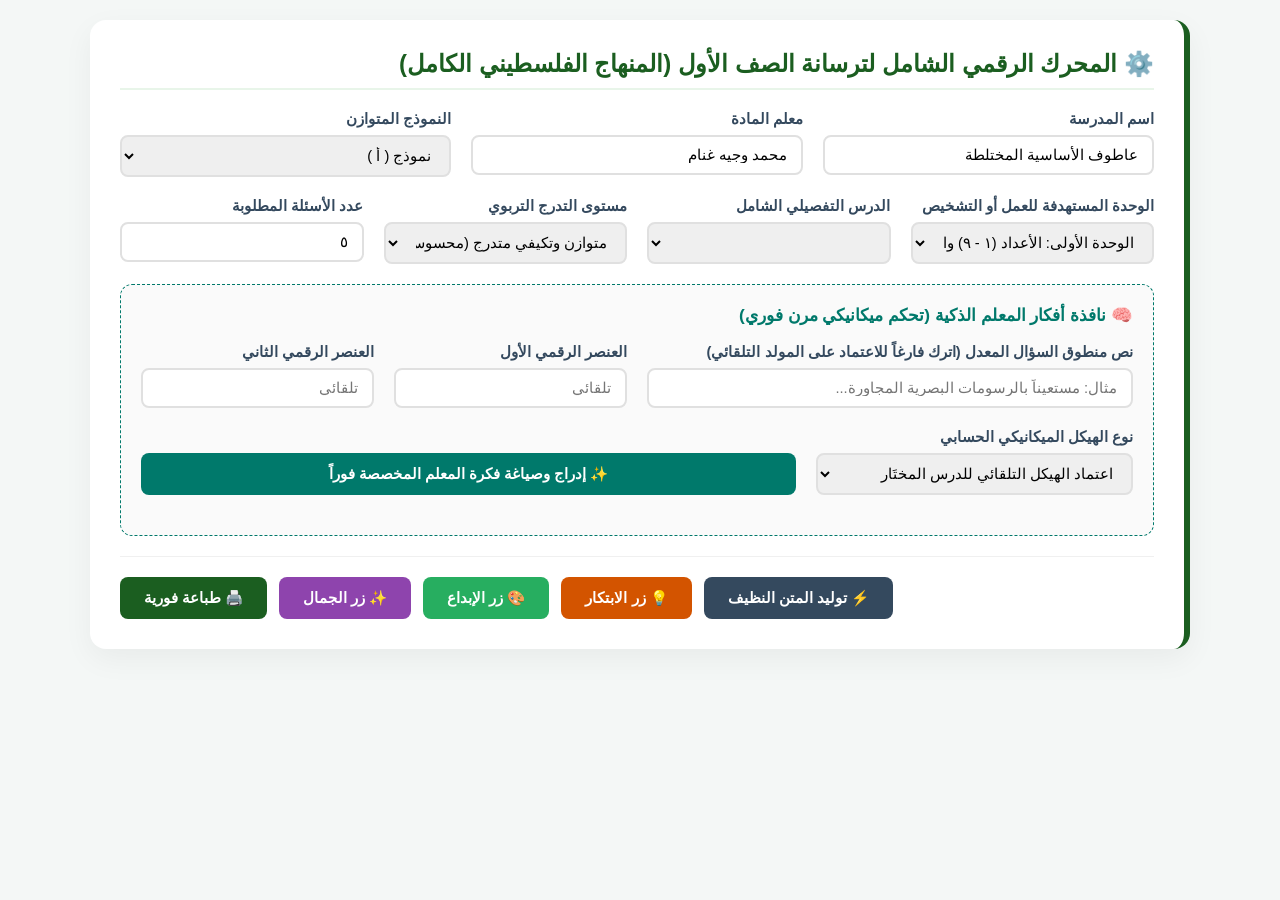
==== commit 99ab830a: "Update template.html" ====
--- a/template.html
+++ b/template.html
@@ -3,7 +3,7 @@
 <head>
     <meta charset="UTF-8">
     <meta name="viewport" content="width=device-width, initial-scale=1.0">
-    <title>المنظومة الرقمية لأتمتة أوراق العمل التكيفية مع خاصية تجميد الأسئلة</title>
+    <title>المنظومة الرقمية لأتمتة أوراق العمل التكيفية والتشخيصية - الصف الأول</title>
     <style>
         :root {
             --primary-color: #1b5e20;
@@ -61,7 +61,7 @@
             font-size: 11pt;
             color: #34495e;
         }
-        .input-group input, .input-group select, .input-group textarea {
+        .input-group input, .input-group select {
             padding: 10px 14px;
             font-size: 11pt;
             border: 2px solid #e0e0e0;
@@ -71,7 +71,7 @@
             transition: border-color 0.2s;
             direction: rtl;
         }
-        .input-group input:focus, .input-group select:focus, .input-group textarea:focus {
+        .input-group input:focus, .input-group select:focus {
             border-color: var(--primary-color);
         }
         .actions-row {
@@ -106,7 +106,6 @@
         .btn-beauty { background-color: #8e44ad; color: white; }
         .btn-beauty:hover { background-color: #732d91; }
         .btn-teacher { background-color: var(--teacher-color); color: white; }
-        .btn-teacher:hover { background-color: #004d40; }
         
         .sheet-wrapper {
             background: var(--beauty-bg);
@@ -188,10 +187,6 @@
             direction: rtl;
             outline: none;
         }
-        .question-body:focus {
-            background-color: #fffde7;
-            border-bottom: 2px solid var(--primary-color);
-        }
         .creative-addition {
             margin-top: 15px;
             padding: 10px 14px;
@@ -213,7 +208,6 @@
             color: white;
         }
         .delete-action { background: #c0392b; }
-        .delete-action:hover { background: #962d22; }
         .lock-action { background: #7f8c8d; }
         .lock-action.locked { background: var(--lock-color); }
         
@@ -261,8 +255,8 @@
         }
         .visual-box {
             border: 2px solid #000;
-            width: 80px;
-            height: 60px;
+            width: 90px;
+            height: 70px;
             display: flex;
             flex-direction: column;
             align-items: center;
@@ -309,7 +303,7 @@
     <div class="global-container">
         
         <div class="control-panel no-print">
-            <h2>⚙️ محرك التوليد الرياضي الصارم (تحديث التحكم وقفل استقرار الأسئلة)</h2>
+            <h2>⚙️ المحرك الرقمي الشامل لترسانة الصف الأول (المنهاج الفلسطيني الكامل)</h2>
             <div class="panel-grid">
                 <div class="input-group">
                     <label>اسم المدرسة</label>
@@ -332,23 +326,26 @@
             
             <div class="panel-grid">
                 <div class="input-group">
-                    <label>الصف الدراسي</label>
-                    <select id="gradeSelector" onchange="populateLessons()">
-                        <option value="grade2">الصف الثاني الأساسي</option>
-                        <option value="grade1">الصف الأول الأساسي</option>
+                    <label>الوحدة المستهدفة للعمل أو التشخيص</label>
+                    <select id="unitSelector" onchange="populateLessonsByUnit()">
+                        <option value="u1">الوحدة الأولى: الأعداد (١ - ٩) والمفاهيم الأساسية</option>
+                        <option value="u2">الوحدة الثانية: العدد (٠) ومكونات الأعداد والعمليات والعدد ١٠ إلى ٢٠</option>
+                        <option value="u3">الوحدة الثالثة: المنازل والقيمة والجمع ضمن (١٨)</option>
+                        <option value="u4">الوحدة الرابعة: الطرح ضمن (١٨) والأعداد لـ ٩٩ والهندسة</option>
+                        <option value="diagnostic">📊 تقييم تشخيصي فتراتي شامل للمنهاج</option>
                     </select>
                 </div>
                 <div class="input-group">
-                    <label>المبحث والدرس التفصيلي الشامل</label>
+                    <label>الدرس التفصيلي الشامل</label>
                     <select id="lessonSelector" onchange="syncTeacherPanelWithLesson()"></select>
                 </div>
                 <div class="input-group">
                     <label>مستوى التدرج التربوي</label>
                     <select id="levelSelector">
-                        <option value="adaptive">متوازن وتكيفي متدرج</option>
-                        <option value="concrete">المستوى المحسوس (رسومات وبصريات)</option>
-                        <option value="semi_concrete">المستوى شبه المحسوس (مسائل لفظية)</option>
-                        <option value="abstract">المستوى المجرد (رموز ومعادلات)</option>
+                        <option value="adaptive">متوازن وتكيفي متدرج (محسوس ➔ شبه محسوس ➔ مجرد)</option>
+                        <option value="concrete">المستوى المحسوس (رسومات وبصريات وشطب)</option>
+                        <option value="semi_concrete">المستوى شبه المحسوس (سياقات ومسائل لفظية)</option>
+                        <option value="abstract">المستوى المجرد (رموز وعلامات منطقية)</option>
                     </select>
                 </div>
                 <div class="input-group">
@@ -358,19 +355,19 @@
             </div>
 
             <div style="margin-top: 20px; padding: 20px; background: #fafafa; border: 1px dashed var(--teacher-color); border-radius: 12px;">
-                <h3 style="margin-top:0; color: var(--teacher-color); font-size: 13pt;">🧠 نافذة أفكار المعلم الذكية (أقصى تحكم ميكانيكي مرن دون كود)</h3>
+                <h3 style="margin-top:0; color: var(--teacher-color); font-size: 13pt;">🧠 نافذة أفكار المعلم الذكية (تحكم ميكانيكي مرن فوري)</h3>
                 <div class="panel-grid">
                     <div class="input-group" style="grid-column: span 2;">
                         <label>نص منطوق السؤال المعدل (اترك فارغاً للاعتماد على المولد التلقائي)</label>
-                        <input type="text" id="customQuestionTitle" placeholder="مثال: مستعيناً بالرسومات البصرية المجاورة، جِدْ ناتج...">
+                        <input type="text" id="customQuestionTitle" placeholder="مثال: مستعيناً بالرسومات البصرية المجاورة...">
                     </div>
                     <div class="input-group">
-                        <label>العنصر الرقمي الأول (الأساسي)</label>
-                        <input type="text" id="customNum1" placeholder="تلقائي إن تُرِك فارغاً" oninput="formatEasternInput(this)">
+                        <label>العنصر الرقمي الأول</label>
+                        <input type="text" id="customNum1" placeholder="تلقائي" oninput="formatEasternInput(this)">
                     </div>
                     <div class="input-group">
-                        <label>العنصر الرقمي الثاني (الفرعي)</label>
-                        <input type="text" id="customNum2" placeholder="تلقائي إن تُرِك فارغاً" oninput="formatEasternInput(this)">
+                        <label>العنصر الرقمي الثاني</label>
+                        <input type="text" id="customNum2" placeholder="تلقائي" oninput="formatEasternInput(this)">
                     </div>
                 </div>
                 <div class="panel-grid">
@@ -381,13 +378,13 @@
                             <option value="horizontal">معادلة أفقية مستقيمة ( __ = __ + __ )</option>
                             <option value="vertical">قالب حساب عمودي منظم</option>
                             <option value="comparison">مقارنة ومنزلة منطقية ( [  ]  ___  [  ] )</option>
-                            <option value="visual_boxes">صناديق رسوم بصرية فارغة للطلاب</option>
+                            <option value="visual_boxes">صناديق منازل بصرية فارغة للطلاب</option>
                             <option value="pure_text">مساحة كتابة نصية حرة الأسطر</option>
                         </select>
                     </div>
                     <div class="input-group" style="grid-column: span 2; justify-content: flex-end; display: flex; flex-direction: column;">
                         <label>&nbsp;</label>
-                        <button class="btn btn-teacher" style="width: 100%; justify-content: center;" onclick="injectTeacherCustomIdea()">✨ إدراج وصياغة فكرة المعلم المخصصة فوراً</button>
+                        <button class="btn btn-teacher" style="width: 100%; justify-content: center; font-weight: bold; color:white;" onclick="injectTeacherCustomIdea()">✨ إدراج وصياغة فكرة المعلم المخصصة فوراً</button>
                     </div>
                 </div>
             </div>
@@ -415,7 +412,7 @@
                 </div>
                 <div class="header-item left">
                     <div>الاسم: ............................................</div>
-                    <div id="outGrade">الصف: .......................................</div>
+                    <div id="outGrade">الصف: الأول الأساسي</div>
                     <div id="outTeacher">المعلم: ....................................</div>
                     <div id="outDate">التاريخ: ...... / ...... / ٢٠٢٦ م</div>
                 </div>
@@ -469,95 +466,117 @@
         }
 
         function saveMetadata() {
-            localStorage.setItem('math_schoolName', document.getElementById("schoolInput").value);
-            localStorage.setItem('math_teacherName', document.getElementById("teacherInput").value);
-            localStorage.setItem('math_modelLetter', document.getElementById("modelSelector").value);
+            localStorage.setItem('math_schoolName_g1', document.getElementById("schoolInput").value);
+            localStorage.setItem('math_teacherName_g1', document.getElementById("teacherInput").value);
+            localStorage.setItem('math_modelLetter_g1', document.getElementById("modelSelector").value);
         }
 
         function loadMetadata() {
-            if(localStorage.getItem('math_schoolName')) document.getElementById("schoolInput").value = localStorage.getItem('math_schoolName');
-            if(localStorage.getItem('math_teacherName')) document.getElementById("teacherInput").value = localStorage.getItem('math_teacherName');
-            if(localStorage.getItem('math_modelLetter')) document.getElementById("modelSelector").value = localStorage.getItem('math_modelLetter');
+            if(localStorage.getItem('math_schoolName_g1')) document.getElementById("schoolInput").value = localStorage.getItem('math_schoolName_g1');
+            if(localStorage.getItem('math_teacherName_g1')) document.getElementById("teacherInput").value = localStorage.getItem('math_teacherName_g1');
+            if(localStorage.getItem('math_modelLetter_g1')) document.getElementById("modelSelector").value = localStorage.getItem('math_modelLetter_g1');
         }
 
         const curriculumRepository = {
-            grade2: {
-                name: "الصف الثاني الأساسي",
-                directorate: "مديرية التربية والتعليم - طوباس",
+            u1: {
+                name: "الوحدة الأولى: الأعداد (١-٩) والمفاهيم",
                 items: [
-                    { id: "g2_u1_d1", type: "comparison", minVal: 10, maxVal: 99, title: "المقارنة بين عددين ضمن ٩٩" },
-                    { id: "g2_u1_d2", type: "ordering", minVal: 10, maxVal: 99, title: "ترتيب الأعداد ضمن ٩٩" },
-                    { id: "g2_u1_d3", type: "place_value", minVal: 10, maxVal: 99, title: "القيمة المنزلية للأعداد ضمن ٩٩" },
-                    { id: "g2_u1_d4", type: "even_odd", minVal: 10, maxVal: 99, title: "العدد الزوجي والعدد الفردي ضمن ٩٩" },
-                    { id: "g2_u1_review", type: "unit_review", minVal: 10, maxVal: 99, title: "مراجعة وحدة الأعداد ضمن ٩٩" },
-                    { id: "g2_u2_d1", type: "operation_add", minVal: 10, maxVal: 99, title: "الجمع دون حمل ضمن ٩٩" },
-                    { id: "g2_u2_d2", type: "operation_sub", minVal: 10, maxVal: 99, title: "طرح عددين ضمن ٩٩ دون استلاف" },
-                    { id: "g2_u2_review", type: "unit_review", minVal: 10, maxVal: 99, title: "مراجعة وحدة الجمع والطرح ضمن ٩٩" },
-                    { id: "g2_u3_d1", type: "lesson", minVal: 100, maxVal: 199, title: "الأعداد ضمن ١٩٩" },
-                    { id: "g2_u3_d2", type: "lesson", minVal: 100, maxVal: 999, title: "الأعداد ضمن ٩٩٩" },
-                    { id: "g2_u3_d3", type: "place_value", minVal: 100, maxVal: 999, title: "القيمة المنزلية للأعداد ضمن ٩٩٩" },
-                    { id: "g2_u3_d4", type: "comparison", minVal: 100, maxVal: 999, title: "مقارنة الأعداد ضمن ٩٩٩" },
-                    { id: "g2_u3_d5", type: "ordering", minVal: 100, maxVal: 999, title: "ترتيب الأعداد ضمن ٩٩٩" },
-                    { id: "g2_u3_d6", type: "even_odd", minVal: 100, maxVal: 999, title: "الأعداد الزوجية والفردية ضمن ٩٩٩" },
-                    { id: "g2_u3_review", type: "unit_review", minVal: 100, maxVal: 999, title: "مراجعة وحدة الأعداد ضمن ٩٩٩" },
-                    { id: "g2_u4_d1", type: "geometry_lines", title: "القطعة المستقيمة والخط المنحني" },
-                    { id: "g2_u4_d2", type: "geometry_shapes", shapeType: "مربع", title: "المربع (الخصائص والرسم)" },
-                    { id: "g2_u4_d3", type: "geometry_shapes", shapeType: "مستطيل", title: "المستطيل (الخصائص والرسم)" },
-                    { id: "g2_u4_d4", type: "geometry_shapes", shapeType: "مثلث", title: "المثلث (الخصائص ورؤوسه)" },
-                    { id: "g2_u4_d5", type: "geometry_shapes", shapeType: "دائرة", title: "الدائرة" },
-                    { id: "g2_u4_review", type: "unit_review", title: "مراجعة وحدة الهندسة والقياس (١)" },
-                    { id: "g2_u5_d1", type: "data_basic", title: "البيانات ومفهومها" },
-                    { id: "g2_u5_d2", type: "data_pics", title: "تمثيل البيانات بالصور" },
-                    { id: "g2_u5_review", type: "unit_review", title: "مراجعة وحدة البيانات (١)" },
-                    { id: "g2_u6_d1", type: "skip_counting", title: "العد القفزي (اثنينات، ثلاثات، أربعات، خمسات)" },
-                    { id: "g2_u6_d2", type: "mul_concept", title: "مفهوم الضرب كجمع متكرر" },
-                    { id: "g2_u6_d3", type: "mul_table", factor: 2, title: "حقائق الضرب للعدد (٢)" },
-                    { id: "g2_u6_d4", type: "mul_table", factor: 3, title: "حقائق الضرب للعدد (٣)" },
-                    { id: "g2_u6_d5", type: "mul_table", factor: 4, title: "حقائق الضرب للعدد (٤)" },
-                    { id: "g2_u6_d6", type: "mul_table", factor: 5, title: "حقائق الضرب للعدد (٥)" },
-                    { id: "g2_u6_d7", type: "mul_table", factor: 10, title: "حقائق الضرب للعدد (١٠)" },
-                    { id: "g2_u7_d1", type: "div_concept", title: "مفهوم القسمة (التوزيع بالتساوي)" },
-                    { id: "g2_u7_d2", type: "division_1", title: "الجمع المجموعات المتكافئة (القسمة ١)" },
-                    { id: "g2_u7_d3", type: "division_2", title: "إيجاد ناتج القسمة (القسمة ٢)" },
-                    { id: "g2_u8_d1", type: "fraction_base", title: "الكسور (١/٢ ، ١/٣ ، ١/٤)" },
-                    { id: "g2_u8_d2", type: "fraction_adv", title: "الكسور (١/٨ ، ١/٥)" },
-                    { id: "g2_u9_d1", type: "length_units", title: "وحدات الطول (المتر والسنتيمتر)" },
-                    { id: "g2_u9_d2", type: "clock_reading", title: "قراءة الساعة" },
-                    { id: "g2_u9_d3", type: "solid_shapes", title: "المجسمات (المكعب، متوازي المستطيلات)" },
-                    { id: "g2_u10_d1", type: "data_collect", title: "جمع البيانات البسيطة وتنظيمها" },
-                    { id: "g2_u10_d2", type: "data_charts", title: "التمثيلات البيانية بالأعمدة" },
-                    { id: "g2_u11_d1", type: "operation_add_carry", minVal: 10, maxVal: 99, title: "جمع عددين مع الحمل ضمن ٩٩" },
-                    { id: "g2_u11_d2", type: "operation_sub_borrow", minVal: 10, maxVal: 99, title: "طرح عددين مع الاستلاف ضمن ٩٩" }
+                    { id: "u1_all", type: "unit_diagnostic", title: "ورقة تشخيصية شاملة: الوحدة الأولى كاملة" },
+                    { id: "u1_d1", type: "number_concept", val: 1, title: "الدرس الأول: العدد واحد" },
+                    { id: "u1_d2", type: "number_concept", val: 2, title: "الدرس الثاني: العدد اثنان" },
+                    { id: "u1_d3", type: "number_concept", val: 3, title: "الدرس الثالث: العدد ثلاثة" },
+                    { id: "u1_d4", type: "number_concept", val: 4, title: "الدرس الرابع: العدد أربعة" },
+                    { id: "u1_d5", type: "number_concept", val: 5, title: "الدرس الخامس: العدد خمسة" },
+                    { id: "u1_d6", type: "number_concept", val: 6, title: "الدرس السادس: العدد ستة" },
+                    { id: "u1_d7", type: "number_concept", val: 7, title: "الدرس السابع: العدد سبعة" },
+                    { id: "u1_d8", type: "number_concept", val: 8, title: "الدرس الثامن: العدد ثمانية" },
+                    { id: "u1_d9", type: "number_concept", val: 9, title: "الدرس التاسع: العدد تسعة" },
+                    { id: "u1_d10", type: "comparison", minVal: 1, maxVal: 9, title: "الدرس العاشر: مقارنة عددين ضمن ٩" },
+                    { id: "u1_d11", type: "ordering_asc", minVal: 1, maxVal: 9, title: "الدرس الحادي عشر: الترتيب التصاعدي" },
+                    { id: "u1_d12", type: "ordering_desc", minVal: 1, maxVal: 9, title: "الدرس الثاني عشر: الترتيب التنازلي" },
+                    { id: "u1_d13", type: "next_num", minVal: 1, maxVal: 8, title: "الدرس الثالث عشر: العدد التالي" },
+                    { id: "u1_d14", type: "prev_num", minVal: 2, maxVal: 9, title: "الدرس الرابع عشر: العدد السابق" },
+                    { id: "u1_d15", type: "ordinal_num", title: "الدرس الخامس عشر: العدد الترتيبي" }
                 ]
             },
-            grade1: {
-                name: "الصف الأول الأساسي",
-                directorate: "مديرية التربية والتعليم - طوباس",
+            u2: {
+                name: "الوحدة الثانية: مكونات الأعداد والعمليات والعدد ١٠ إلى ٢٠",
                 items: [
-                    { id: "g1_u1_d1", type: "lesson", minVal: 1, maxVal: 9, title: "الأعداد ضمن ٩" },
-                    { id: "g1_u1_d2", type: "operation_add", minVal: 1, maxVal: 9, title: "الجمع ضمن العدد ٩" },
-                    { id: "g1_u1_d3", type: "operation_sub", minVal: 1, maxVal: 9, title: "الطرح ضمن العدد ٩" }
+                    { id: "u2_all", type: "unit_diagnostic", title: "ورقة تشخيصية شاملة: الوحدة الثانية كاملة" },
+                    { id: "u2_d1", type: "number_concept", val: 0, title: "الدرس الأول: العدد صفر (٠)" },
+                    { id: "u2_d2", type: "components", maxVal: 5, title: "الدرس الثاني: مكونات الأعداد (أحاد) أولاً" },
+                    { id: "u2_d3", type: "components", maxVal: 9, title: "الدرس الثالث: مكونات الأعداد (أحاد) ثانياً" },
+                    { id: "u2_d4", type: "operation_add", maxVal: 9, title: "الدرس الرابع: الجمع ضمن العدد ٩" },
+                    { id: "u2_d5", type: "operation_sub", maxVal: 9, title: "الدرس الخامس: الطرح ضمن العدد ٩" },
+                    { id: "u2_d6", type: "add_sub_relation", maxVal: 9, title: "الدرس السادس: العلاقة بين الجمع والطرح" },
+                    { id: "u2_d7", type: "components", maxVal: 10, title: "الدرس السابع: العدد ١٠ وتكويناته" },
+                    { id: "u2_d8", type: "number_concept_range", minVal: 11, maxVal: 19, title: "الدرس الثامن: الأعداد من ١١ إلى ١٩" },
+                    { id: "u2_d9", type: "components", maxVal: 20, title: "الدرس التاسع: العدد ٢٠ وتكويناته" }
                 ]
+            },
+            u3: {
+                name: "الوحدة الثالثة: القيمة والترتيب والجمع لـ (١٨)",
+                items: [
+                    { id: "u3_all", type: "unit_diagnostic", title: "ورقة تشخيصية شاملة: الوحدة الثالثة كاملة" },
+                    { id: "u3_d1", type: "next_num", minVal: 10, maxVal: 19, title: "الدرس الأول: العدد التالي" },
+                    { id: "u3_d2", type: "prev_num", minVal: 11, maxVal: 20, title: "الدرس الثاني: العدد السابق" },
+                    { id: "u3_d3", type: "comparison", minVal: 10, maxVal: 20, title: "الدرس الثالث: المقارنة بين عددين" },
+                    { id: "u3_d4", type: "ordering_asc", minVal: 10, maxVal: 20, title: "الدرس الرابع: الترتيب التصاعدي" },
+                    { id: "u3_d5", type: "ordering_desc", minVal: 10, maxVal: 20, title: "الدرس الخامس: الترتيب التنازلي" },
+                    { id: "u3_d6", type: "place_value", minVal: 10, maxVal: 20, title: "الدرس السادس: القيمة المنزلية" },
+                    { id: "u3_d7", type: "expanded_form", minVal: 10, maxVal: 20, title: "الدرس السابع: الصورة الموسعة" },
+                    { id: "u3_d8", type: "operation_add", maxVal: 10, title: "الدرس الثامن: الجمع ضمن العدد (١٠)" },
+                    { id: "u3_d9", type: "operation_add", maxVal: 18, title: "الدرس التاسع: الجمع ضمن العدد (١٨) أولاً" },
+                    { id: "u3_d10", type: "operation_add", maxVal: 18, title: "الدرس العاشر: الجمع ضمن العدد (١٨) ثانياً" }
+                ]
+            },
+            u4: {
+                name: "الوحدة الرابعة: الطرح لـ (١٨)، الأعداد لـ ٩٩ والهندسة",
+                items: [
+                    { id: "u4_all", type: "unit_diagnostic", title: "ورقة تشخيصية شاملة: الوحدة الرابعة كاملة" },
+                    { id: "u4_d1", type: "operation_sub", maxVal: 10, title: "الدرس الأول: الطرح ضمن العدد (١٠)" },
+                    { id: "u4_d2", type: "operation_sub", maxVal: 18, title: "الدرس الثاني: الطرح ضمن العدد (١٨) أولاً" },
+                    { id: "u4_d3", type: "operation_sub", maxVal: 18, title: "الدرس الثالث: الطرح ضمن العدد (١٨) ثانياً" },
+                    { id: "u4_d4", type: "operation_sub", maxVal: 18, title: "الدرس الرابع: الطرح ضمن العدد (١٨) ثالثاً" },
+                    { id: "u4_d5", type: "number_concept_range", minVal: 20, maxVal: 40, title: "الدرس الخامس: الأعداد من ٢٠–٤٠" },
+                    { id: "u4_d6", type: "place_value", minVal: 20, maxVal: 40, title: "الدرس السادس: تمثيل الأعداد" },
+                    { id: "u4_d7", type: "number_concept_range", minVal: 40, maxVal: 99, title: "الدرس السابع: الأعداد من ٤٠–٩٩" },
+                    { id: "u4_d8", type: "multiples_ten", title: "الدرس الثامن: مضاعفات العشرة" },
+                    { id: "u4_d9", type: "operation_sub_borrow", minVal: 21, maxVal: 99, title: "الدرس التاسع: الاستلاف بالأحاد" },
+                    { id: "u4_d10", type: "geometry_flat", title: "الدرس العاشر: المربع – المستطيل – المثلث – الدائرة" },
+                    { id: "u4_d11", type: "geometry_solids", title: "الدرس الحادي عشر: متوازي المستطيلات – المكعب – الكرة" },
+                    { id: "u4_d12", type: "geometry_parts", title: "الدرس الثاني عشر: أجزاء الشكل" }
+                ]
+            },
+            diagnostic: {
+                name: "التقييمات الفتراتية والتشخيصية الشاملة",
+                items: [
+                    { id: "diag_entry", type: "global_diagnostic", period: "entry", title: "📊 الاختبار التشخيصي القبلي (بداية العام)" },
+                    { id: "diag_p1", type: "global_diagnostic", period: "p1", title: "📊 اختبار الفترة الأولى الشامل" },
+                    { id: "diag_p2", type: "global_diagnostic", period: "p2", title: "📊 اختبار الفترة الثانية (نصف الفصل)" },
+                    { id: "diag_p3", type: "global_diagnostic", period: "p3", title: "📊 اختبار الفترة الثالثة الشامل" },
+                    { id: "diag_final", type: "global_diagnostic", period: "final", title: "📊 الاختبار النهائي الموحد" }
+                ]
             }
         };
 
-        function populateLessons() {
-            const grade = document.getElementById("gradeSelector").value;
+        function populateLessonsByUnit() {
+            const unitKey = document.getElementById("unitSelector").value;
             const lessonSelect = document.getElementById("lessonSelector");
             lessonSelect.innerHTML = "";
-            curriculumRepository[grade].items.forEach(item => {
+            curriculumRepository[unitKey].items.forEach(item => {
                 const opt = document.createElement("option");
                 opt.value = item.id;
-                opt.text = (item.type.includes("review") ? "🏆 " : "📝 ") + toEasternArabicDigits(item.title);
+                opt.text = toEasternArabicDigits(item.title);
                 lessonSelect.appendChild(opt);
             });
             syncTeacherPanelWithLesson();
         }
 
         function syncTeacherPanelWithLesson() {
-            const gradeKey = document.getElementById("gradeSelector").value;
+            const unitKey = document.getElementById("unitSelector").value;
             const lessonId = document.getElementById("lessonSelector").value;
-            const lessonObj = curriculumRepository[gradeKey].items.find(i => i.id === lessonId);
+            const lessonObj = curriculumRepository[unitKey].items.find(i => i.id === lessonId);
             if(lessonObj) {
                 document.getElementById("customQuestionTitle").placeholder = `مثال معدل لدرس: ${toEasternArabicDigits(lessonObj.title)}`;
             }
@@ -616,14 +635,14 @@
                 if (block.querySelector('.creative-addition')) return;
                 const creativePrompt = document.createElement("div");
                 creativePrompt.className = "creative-addition";
-                creativePrompt.innerText = "🎨 ارسُمْ رَسْمَةً بَصَرِيَّةً تُعَبِّرُ عَنْ طَرِيقَةِ تَفْكِيرِكَ فِي حَلِّ هَذِهِ المَسْأَلَةِ.";
+                creativePrompt.innerText = "🎨 ارسُمْ رَسْمَةً بَصَرِيَّةً لِمَجْمُوعَةٍ تُعَبِّرُ عَنْ حَلِّكَ الذَّكِيِّ.";
                 block.appendChild(creativePrompt);
             });
         }
 
         function generateWorksheet() {
             const bodyContainer = document.getElementById("sheetBody");
-            const gradeKey = document.getElementById("gradeSelector").value;
+            const unitKey = document.getElementById("unitSelector").value;
             const lessonId = document.getElementById("lessonSelector").value;
             const schoolName = document.getElementById("schoolInput").value;
             const teacherName = document.getElementById("teacherInput").value;
@@ -634,15 +653,13 @@
             let targetCount = isNaN(parsedCount) || parsedCount <= 0 ? 5 : parsedCount;
             
             const levelMode = document.getElementById("levelSelector").value;
-            const gradeData = curriculumRepository[gradeKey];
-            const lessonObj = gradeData.items.find(i => i.id === lessonId);
+            const unitData = curriculumRepository[unitKey];
+            const lessonObj = unitData.items.find(i => i.id === lessonId);
             
             document.title = "ورقة عمل - " + lessonObj.title;
 
             document.getElementById("outSchool").innerText = "مدرسة: " + schoolName;
             document.getElementById("outTeacher").innerText = "المعلم: " + teacherName;
-            document.getElementById("outGrade").innerText = "الصف: " + gradeData.name;
-            document.getElementById("outDirectorate").innerText = gradeData.directorate;
             document.getElementById("outModel").innerText = "نموذج: " + modelLetter;
             document.getElementById("outLessonTitle").innerText = toEasternArabicDigits(lessonObj.title);
             
@@ -668,9 +685,19 @@
             let questionsNeeded = targetCount - lockedCount;
             if (questionsNeeded < 0) questionsNeeded = 0;
 
+            let typesPool = ["number_concept", "comparison", "ordering_asc", "operation_add", "operation_sub", "place_value"];
+            
             for (let q = 1; q <= questionsNeeded; q++) {
+                let currentObj = { ...lessonObj };
+                if (lessonObj.type === "unit_diagnostic" || lessonObj.type === "global_diagnostic") {
+                    currentObj.type = typesPool[(q - 1) % typesPool.length];
+                    if(unitKey === "u1") { currentObj.minVal = 1; currentObj.maxVal = 9; }
+                    else if(unitKey === "u2") { currentObj.minVal = 0; currentObj.maxVal = 20; }
+                    else { currentObj.minVal = 10; currentObj.maxVal = 99; }
+                }
+                
                 let tempDiv = document.createElement('div');
-                tempDiv.innerHTML = buildAlgorithmicQuestion(lockedCount + q, lessonObj, baseSeed + q, levelMode);
+                tempDiv.innerHTML = buildAlgorithmicQuestion(lockedCount + q, currentObj, baseSeed + q, levelMode);
                 bodyContainer.appendChild(tempDiv.firstElementChild);
             }
             
@@ -702,9 +729,9 @@
             const bodyContainer = document.getElementById("sheetBody");
             if (!bodyContainer.innerHTML) generateWorksheet();
 
-            const gradeKey = document.getElementById("gradeSelector").value;
+            const unitKey = document.getElementById("unitSelector").value;
             const lessonId = document.getElementById("lessonSelector").value;
-            const lessonObj = curriculumRepository[gradeKey].items.find(i => i.id === lessonId);
+            const lessonObj = curriculumRepository[unitKey].items.find(i => i.id === lessonId);
 
             const seed = "custom_" + Math.floor(Math.random() * 10000);
             
@@ -713,15 +740,15 @@
             let num2Input = document.getElementById("customNum2").value.trim();
             let structure = document.getElementById("customStructureType").value;
 
-            let rawN1 = num1Input ? parseInt(fromEasternArabicDigits(num1Input)) : getRandomIntSeeded(lessonObj.minVal || 10, lessonObj.maxVal || 99, seed + "x");
-            let rawN2 = num2Input ? parseInt(fromEasternArabicDigits(num2Input)) : getRandomIntSeeded(2, 9, seed + "y");
+            let rawN1 = num1Input ? parseInt(fromEasternArabicDigits(num1Input)) : getRandomIntSeeded(lessonObj.minVal || 1, lessonObj.maxVal || 9, seed + "x");
+            let rawN2 = num2Input ? parseInt(fromEasternArabicDigits(num2Input)) : getRandomIntSeeded(1, 5, seed + "y");
 
             let finalTitle = customTitleInput ? toEasternArabicDigits(customTitleInput) : `أَجِدُ نَاتِجَ المَسْأَلَةِ التَّالِيَةِ بِعِنَايَةٍ:`;
             let finalBody = "";
 
             if (structure === "auto") {
-                if (lessonObj.type === "comparison" || lessonObj.type === "place_value" || lessonObj.type === "even_odd") structure = "comparison";
-                else if (lessonObj.type.includes("geometry") || lessonObj.type.includes("fraction") || lessonObj.type.includes("solid")) structure = "pure_text";
+                if (lessonObj.type === "comparison" || lessonObj.type === "place_value") structure = "comparison";
+                else if (lessonObj.type && (lessonObj.type.includes("geometry") || lessonObj.type.includes("parts"))) structure = "pure_text";
                 else structure = "horizontal";
             }
 
@@ -740,7 +767,6 @@
                     <div class="visual-box-container">
                         <div class="visual-box"> آحَاد <span>................</span></div>
                         <div class="visual-box"> عَشَرَات <span>................</span></div>
-                        <div class="visual-box"> مِئَات <span>................</span></div>
                     </div>`;
             } else if (structure === "pure_text") {
                 finalBody = `<div class="custom-writing-area">مَسَاحَةُ الإِجَابَةِ المُرَتَّبَةِ:<br>........................................................................................................................................</div>`;
@@ -769,7 +795,7 @@
             if (creativityActive) {
                 const creativePrompt = document.createElement("div");
                 creativePrompt.className = "creative-addition";
-                creativePrompt.innerText = "🎨 ارسُمْ رَسْمَةً بَصَرِيَّةً تُعَبِّرُ عَنْ طَرِيقَةِ تَفْكِيرِكَ فِي حَلِّ هَذِهِ المَسْأَلَةِ.";
+                creativePrompt.innerText = "🎨 ارسُمْ رَسْمَةً بَصَرِيَّةً لِمَجْمُوعَةٍ تُعَبِّرُ عَنْ حَلِّكَ الذَّكِيِّ.";
                 qBlock.appendChild(creativePrompt);
             }
 
@@ -795,7 +821,7 @@
                     </div>
                 </div>
                 <div class="question-body" contenteditable="true">
-                    عَدَدٌ إِذَا أَضَفْنَا إِلَيْهِ نَفْسَهُ، ثُمَّ طَرَحْنَا مِنْهُ العَدَدَ [ <b>${toEasternArabicDigits(2)}</b> ] كَانَ النَّاتِجُ تَمَاماً [ <b>${toEasternArabicDigits(8)}</b> ]. فَمَنْ هُوَ هَذَا العَدَدُ النَّمُوذَجِيُّ؟
+                    أَنَا عَدَدٌ إِذَا أَضَفْتَ إِلَيَّ نَفْسِي كَانَ النَّاتِجُ تَمَاماً [ <b>${toEasternArabicDigits(٦)}</b> ]. فَمَنْ أَنَا؟
                     <br><br>العَدَدُ الذَّكِيُّ هُوَ: <span class="blank-space"></span>
                 </div>
             `;
@@ -821,138 +847,123 @@
             }
 
             switch(lesson.type) {
+                case "number_concept":
+                    let vTarget = lesson.val !== undefined ? lesson.val : getRandomIntSeeded(1, 9, seed);
+                    if (currentLevel === "concrete") {
+                        title += ` عُدَّ الأَشْكَالَ البَصَرِيَّةَ ثُمَّ اكْتُبِ العَدَدَ المُنَاسِبَ دَاخِلَ الصَّنْدُوقِ:`;
+                        body = `<div style="text-align:center; font-size:16pt;"><span class="concrete-shapes">${"★".repeat(vTarget === 0 ? 0 : vTarget)}</span> $\leftarrow$ العَدَدُ هُوَ: [ <span class="blank-space" style="width:50px;"></span> ]</div>`;
+                    } else {
+                        title += ` اكْتُبِ العَدَدَ التَّالِيَ بِالرُّمُوزِ الرِّيَاضِيَّةِ الصَّحِيحَةِ دَاخِلَ الفَرَاغِ:`;
+                        body = `<p style="text-align:center; font-size:16pt;">العَدَدُ [ <b>${toEasternArabicDigits(vTarget)}</b> ] يُكْتَبُ: <span class="blank-space"></span></p>`;
+                    }
+                    break;
+
+                case "number_concept_range":
+                    let vr = getRandomIntSeeded(lesson.minVal || 11, lesson.maxVal || 19, seed);
+                    title += ` اقْرَأِ العَدَدَ ثُمَّ مَثِّلْهُ بِالأَسْطُرِ أَوِ الكِتَابَةِ الرَّقْمِيَّةِ الدَّقِيقَةِ:`;
+                    body = `<p style="text-align:center; font-size:16pt;">العَدَدُ [ <b>${toEasternArabicDigits(vr)}</b> ] $\leftarrow$ مَكَانُ الإِجَابَةِ: <span class="blank-space-long"></span></p>`;
+                    break;
+
                 case "comparison":
-                    let c1 = getRandomIntSeeded(lesson.minVal || 10, lesson.maxVal || 99, seed);
-                    let c2 = getRandomIntSeeded(lesson.minVal || 10, lesson.maxVal || 99, seed + "c");
-                    if (c1 === c2) c2 = c2 - 2;
-                    if (c2 < (lesson.minVal || 10)) c2 = c1 + 3;
+                    let c1 = getRandomIntSeeded(lesson.minVal || 1, lesson.maxVal || 9, seed);
+                    let c2 = getRandomIntSeeded(lesson.minVal || 1, lesson.maxVal || 9, seed + "c");
+                    if (c1 === c2) c2 = c2 + 1 > (lesson.maxVal || 9) ? c2 - 1 : c2 + 1;
 
                     if (currentLevel === "concrete") {
-                        title += ` عُدَّ الأَشْكَالَ البَصَرِيَّةَ ثُمَّ ضَعْ إِشَارَةَ ( > ، < ، = ) فِي المُرَبَّعِ:`;
-                        body = `<div style="text-align:center; font-size:16pt;"><span class="concrete-shapes">${"★".repeat(c1 % 6 + 2)}</span> [ ${toEasternArabicDigits(c1)} ] <span class="blank-space" style="width:50px;"></span> [ ${toEasternArabicDigits(c2)} ] <span class="concrete-shapes">${"★".repeat(c2 % 6 + 2)}</span></div>`;
-                    } else if (currentLevel === "semi_concrete") {
-                        title += ` مَعَ سَامِي ${toEasternArabicDigits(c1)} قِرْشاً، وَمَعَ أَحْمَدَ ${toEasternArabicDigits(c2)} قِرْشاً. ضَعْ إِشَارَةَ المُقَارَنَةِ المُنَاسِبَةَ بَيْنَهُمَا:`;
-                        body = `<p style="text-align:center; font-size:18pt;">${toEasternArabicDigits(c1)} <span class="blank-space"></span> ${toEasternArabicDigits(c2)}</p> `;
+                        title += ` ضَعْ إِشَارَةَ ( > ، < ، = ) فِي المُرَبَّعِ بَعْدَ عَدِّ المَجْمُوعَاتِ:`;
+                        body = `<div style="text-align:center; font-size:16pt;"><span class="concrete-shapes">${"●".repeat(c1 % 6 + 1)}</span> [ ${toEasternArabicDigits(c1)} ] <span class="blank-space" style="width:50px;"></span> [ ${toEasternArabicDigits(c2)} ] <span class="concrete-shapes">${"●".repeat(c2 % 6 + 1)}</span></div>`;
                     } else {
-                        title += ` ضَعْ إِشَارَةَ ( > ، < ، = ) دَاخِلَ الفَرَاغِ لِتَكُونَ الجُمْلَةُ العَدَدِيَّةُ صَحِيحَةً:`;
+                        title += ` ضَعْ إِشَارَةَ ( > ، < ، = ) دَاخِلَ الفَرَاغِ لِتَكُونَ الجُمْلَةُ صَحِيحَةً:`;
                         body = `<p style="text-align:center; font-size:18pt;">${toEasternArabicDigits(c1)} <span class="blank-space"></span> ${toEasternArabicDigits(c2)}</p> `;
                     }
                     break;
 
-                case "ordering":
-                    let o1 = getRandomIntSeeded(lesson.minVal || 10, (lesson.maxVal || 99) - 10, seed);
-                    let o2 = o1 + getRandomIntSeeded(2, 4, seed);
-                    let o3 = o1 - getRandomIntSeeded(1, 3, seed);
-                    if (o3 < (lesson.minVal || 10)) o3 = o2 + 2;
-                    
-                    if (currentLevel === "semi_concrete") {
-                        title += ` قَامَ المُرْشِدُ بِتَسْجِيلِ أَعْمَارِ ثَلَاثَةِ طُلَّابٍ جُدُدٍ: ${toEasternArabicDigits(o1)} ، ${toEasternArabicDigits(o2)} ، ${toEasternArabicDigits(o3)}. رَتِّبْهَا تَصَاعُدِيّاً حَسَبَ السِّنِّ:`;
-                    } else {
-                        title += ` رَتِّبِ الأَعْدَادَ التَّالِيَةَ Tَرْتِيباً تَصَاعُدِيّاً نَمُوذَجِيّاً مِنَ الأَصْغَرِ إِلَى الأَكْبَرِ:`;
-                    }
-                    body = `<p style="text-align:center; font-size:16pt;">${toEasternArabicDigits(o1)} ، ${toEasternArabicDigits(o2)} ، ${toEasternArabicDigits(o3)}</p>التَّرْتِيبُ الصَّحِيحُ مِنَ اليَمِينِ: <span class="blank-space-long"></span>`;
-                    break;
-
-                case "place_value":
-                    let pNum = getRandomIntSeeded(lesson.minVal || 10, lesson.maxVal || 99, seed);
-                    let digits = pNum.toString().split('');
-                    title += ` حَدِّدِ القِيمَةَ المَنْزِلِيَّةَ لِلرَّقْمِ الَّذِي تَحْتَهُ خَطٌّ مُسْتَقِيمٌ:`;
-                    if (digits.length === 2) {
-                        body = `العَدَدُ هُوَ [ <u>${toEasternArabicDigits(digits[0])}</u>${toEasternArabicDigits(digits[1])} ] القِيمَةُ المَنْزِلِيَّةُ لِلرَّقْمِ المَخْطُوطِ هِيَ: <span class="blank-space"></span>`;
-                    } else {
-                        body = `العَدَدُ هُوَ [ ${toEasternArabicDigits(digits[0])}<u>${toEasternArabicDigits(digits[1])}</u>${toEasternArabicDigits(digits[2])} ] القِيمَةُ المَنْزِلِيَّةُ لِلرَّقْمِ المَخْطُوطِ هِيَ: <span class="blank-space"></span>`;
-                    }
-                    break;
-
-                case "even_odd":
-                    let eoNum = getRandomIntSeeded(lesson.minVal || 10, lesson.maxVal || 99, seed);
-                    title += ` بَيِّنْ نَوْعَ العَدَدِ التَّالِي هَلْ هُوَ عَدَدٌ زَوْجِيٌّ أَمْ عَدَدٌ فَرْدِيٌّ:`;
-                    body = `العَدَدُ [ <b>${toEasternArabicDigits(eoNum)}</b> ] هُوَ عَدَدٌ: <span class="blank-space"></span>`;
+                case "ordering_asc":
+                    let o1 = getRandomIntSeeded(lesson.minVal || 1, (lesson.maxVal || 9) - 2, seed);
+                    let o2 = o1 + 1;
+                    let o3 = o1 + 2;
+                    title += ` رَتِّبِ الأَعْدَادَ التَّالِيَةَ تَرْتِيباً تَصَاعُدِيّاً مِنَ الأَصْغَرِ إِلَى الأَكْبَرِ:`;
+                    body = `<p style="text-align:center; font-size:16pt;">${toEasternArabicDigits(o2)} ، ${toEasternArabicDigits(o3)} ، ${toEasternArabicDigits(o1)}</p>التَّرْتِيبُ مِنَ اليَمِينِ: <span class="blank-space-long"></span>`;
+                    break;
+
+                case "ordering_desc":
+                    let od1 = getRandomIntSeeded(lesson.minVal || 1, (lesson.maxVal || 9) - 2, seed);
+                    let od2 = od1 + 1;
+                    let od3 = od1 + 2;
+                    title += ` رَتِّبِ الأَعْدَادَ التَّالِيَةَ تَرْتِيباً تَنَازُلِيّاً مِنَ الأَكْبَرِ إِلَى الأَصْغَرِ:`;
+                    body = `<p style="text-align:center; font-size:16pt;">${toEasternArabicDigits(od2)} ، ${toEasternArabicDigits(od1)} ، ${toEasternArabicDigits(od3)}</p>التَّرْتِيبُ مِنَ اليَمِينِ: <span class="blank-space-long"></span>`;
+                    break;
+
+                case "next_num":
+                    let nx = getRandomIntSeeded(lesson.minVal || 1, lesson.maxVal || 8, seed);
+                    title += ` اكْتُبِ العَدَدَ التَّالِيَ مُبَاشَرَةً لِلْعَدَدِ مَعْرُوضِ:`;
+                    body = `<p style="text-align:center; font-size:16pt;">العَدَدُ التَّالِي لِلْعَدَدِ [ <b>${toEasternArabicDigits(nx)}</b> ] هُوَ: <span class="blank-space"></span></p>`;
+                    break;
+
+                case "prev_num":
+                    let pr = getRandomIntSeeded(lesson.minVal || 2, lesson.maxVal || 9, seed);
+                    title += ` اكْتُبِ العَدَدَ السَّابِقَ مُبَاشَرَةً لِلْعَدَدِ مَعْرُوضِ:`;
+                    body = `<p style="text-align:center; font-size:16pt;">العَدَدُ السَّابِقُ لِلْعَدَدِ [ <b>${toEasternArabicDigits(pr)}</b> ] هُوَ: <span class="blank-space"></span></p>`;
+                    break;
+
+                case "components":
+                    let compMax = lesson.maxVal || 5;
+                    title += ` أَكْمِلْ فَرَاغَاتِ مُكَوِّنَاتِ الأَعْدَادِ التَّالِيَةِ لِتَحْصُلَ عَلَى العَدَدِ مَطْلُوبِ:`;
+                    body = `<p style="text-align:center; font-size:16pt;">العَدَدُ [ <b>${toEasternArabicDigits(compMax)}</b> ] هُوَ عِبَارَةٌ عَنْ: <span class="blank-space" style="width:60px;"></span> + <span class="blank-space" style="width:60px;"></span></p>`;
                     break;
 
                 case "operation_add":
-                    let add1 = getRandomIntSeeded(lesson.minVal || 1, Math.floor((lesson.maxVal || 9) / 2), seed);
-                    let add2 = getRandomIntSeeded(lesson.minVal || 1, Math.floor((lesson.maxVal || 9) / 2), seed + "a");
+                    let mX = lesson.maxVal || 9;
+                    let add1 = getRandomIntSeeded(1, Math.floor(mX / 2), seed);
+                    let add2 = getRandomIntSeeded(1, Math.floor(mX / 2), seed + "a");
                     
                     if (currentLevel === "concrete") {
-                        title += ` جِدْ نَاتِجَ جَمْعِ المَجْمُوعَاتِ البَصَرِيَّةِ التَّالِيَةِ:`;
+                        title += ` جِدْ نَاتِجَ الجَمْعِ مُسْتَعِيناً بِالعَدِّ البَصَرِيِّ لِلرُّسُومِ:`;
                         body = `<div style="text-align:center;"><span class="concrete-shapes">${"●".repeat(add1)}</span> + <span class="concrete-shapes">${"●".repeat(add2)}</span> = <span class="blank-space"></span></div>`;
                     } else if (currentLevel === "semi_concrete") {
-                        title += ` قَطَفَ فَلَّاحٌ مِنَ البُسْتَانِ ${toEasternArabicDigits(add1)} ثِمَارٍ ثُمَّ قَطَفَ ${toEasternArabicDigits(add2)} أُخْرَى. كَمْ ثَمَرَةً مَعَهُ الآنَ؟`;
+                        title += ` مَعَ رَامِي ${toEasternArabicDigits(add1)} دَنَانِيرَ، وَأَعْطَاهُ أَبُوهُ ${toEasternArabicDigits(add2)} دَنَانِيرَ أُخْرَى. كَمْ مَعَهُ الآنَ؟`;
                         body = `<div class="math-column-form">${toEasternArabicDigits(add1)} + ${toEasternArabicDigits(add2)} = <span class="blank-space"></span></div>`;
                     } else {
-                        title += ` جِدْ نَاتِجَ عَمَلِيَّةِ الجَمْعِ الأُفُقِيَّةِ التَّالِيَةِ بِدِقَّةٍ:`;
+                        title += ` جِدْ نَاتِجَ عَمَلِيَّةِ الجَمْعِ الأُفُقِيَّةِ الصَّحِيحَةِ:`;
                         body = `<div class="math-column-form">${toEasternArabicDigits(add1)} + ${toEasternArabicDigits(add2)} = <span class="blank-space"></span></div>`;
                     }
                     break;
 
                 case "operation_sub":
-                    let sub1 = getRandomIntSeeded(Math.floor((lesson.maxVal || 9) / 2) + 2, lesson.maxVal || 9, seed);
-                    let sub2 = getRandomIntSeeded(lesson.minVal || 1, Math.floor((lesson.maxVal || 9) / 2), seed + "s");
+                    let mS = lesson.maxVal || 9;
+                    let sub1 = getRandomIntSeeded(Math.floor(mS / 2) + 1, mS, seed);
+                    let sub2 = getRandomIntSeeded(1, Math.floor(mS / 2), seed + "s");
                     if (sub1 < sub2) { let t = sub1; sub1 = sub2; sub2 = t; }
                     
                     if (currentLevel === "concrete") {
-                        title += ` اشْطُبْ مِنَ الرُّسُومَاتِ البَصَرِيَّةِ لِتَجِدَ نَاتِجَ الطَّرْحِ:`;
-                        body = `<div style="text-align:center;"><span class="concrete-shapes">${"■".repeat(sub1)}</span> (اقْطَعْ مِنْهَا ${toEasternArabicDigits(sub2)}) $\leftarrow$ البَاقِي هُوَ: <span class="blank-space"></span></div>`;
-                    } else if (currentLevel === "semi_concrete") {
-                        title += ` كَانَ عَلَى الشَّجَرَةِ ${toEasternArabicDigits(sub1)} عَصَافِيرَ، طَارَ مِنْهَا ${toEasternArabicDigits(sub2)} عَصَافِيرَ. كَمْ عُصْفُوراً بَقِيَ عَلَى الشَّجَرَةِ؟`;
-                        body = `<div class="math-column-form">${toEasternArabicDigits(sub1)} - ${toEasternArabicDigits(sub2)} = <span class="blank-space"></span></div>`;
+                        title += ` جِدْ نَاتِجَ الطَّرْحِ عَنْ طَرِيقِ شَطْبِ الرُّسُومَاتِ البَصَرِيَّةِ:`;
+                        body = `<div style="text-align:center;"><span class="concrete-shapes">${"■".repeat(sub1)}</span> (اقْطَعْ مِنْهَا ${toEasternArabicDigits(sub2)}) $\leftarrow$ البَاقِي: <span class="blank-space"></span></div>`;
                     } else {
-                        title += ` جِدْ نَاتِجَ عَمَلِيَّةِ الطَّرْحِ المُرَتَّبَةِ بِاصْطِفَافٍ صَحِيحٍ:`;
+                        title += ` أَوْجِدْ نَاتِجَ عَمَلِيَّةِ الطَّرْحِ التَّالِيَةِ:`;
                         body = `<div class="math-column-form">${toEasternArabicDigits(sub1)} - ${toEasternArabicDigits(sub2)} = <span class="blank-space"></span></div>`;
                     }
                     break;
 
-                case "skip_counting":
-                    title += ` أَكْمِلِ العَدَّ القَفْزِيَّ المُنْتَظَمَ التَّالِيَ بِتَفَوُّقٍ:`;
-                    body = `<p style="text-align:center; font-size:16pt;">${toEasternArabicDigits(2)} ، ${toEasternArabicDigits(4)} ، ${toEasternArabicDigits(6)} ، <span class="blank-space"></span> ، <span class="blank-space"></span></p>`;
-                    break;
-
-                case "mul_concept":
-                    title += ` حَوِّلْ جُمْلَةَ الجَمْعِ المُتَكَرِّرِ التَّالِيَةِ إِلَى جُمْلَةِ ضَرْبٍ مُكْتَمِلَةٍ:`;
-                    body = `<p style="text-align:center; font-size:16pt;"><span class="blank-space"></span> × <span class="blank-space"></span> = ${toEasternArabicDigits(3)} + ${toEasternArabicDigits(3)} + ${toEasternArabicDigits(3)}</p>`;
-                    break;
-
-                case "mul_table":
-                    let mulVal = getRandomIntSeeded(1, 10, seed);
-                    title += ` جِدْ نَاتِجَ حَقِيقَةِ الضَّرْبِ العِلْمِيَّةِ لِلْعَدَدِ (${toEasternArabicDigits(lesson.factor || 2)}):`;
-                    body = `<div class="math-column-form">${toEasternArabicDigits(mulVal)} × ${toEasternArabicDigits(lesson.factor || 2)} = <span class="blank-space"></span></div>`;
-                    break;
-
-                case "div_concept":
-                case "division_1":
-                case "division_2":
-                    let divFactor = getRandomIntSeeded(2, 5, seed);
-                    let divAns = getRandomIntSeeded(1, 5, seed + "d");
-                    let divTotal = divFactor * divAns;
-                    title += ` أَوْجِدْ نَاتِجَ عَمَلِيَّةِ القِسْمَةِ الرِّيَاضِيَّةِ العَادِلَةِ التَّالِيَةِ:`;
-                    body = `<div class="math-column-form">${toEasternArabicDigits(divTotal)} ÷ ${toEasternArabicDigits(divFactor)} = <span class="blank-space"></span></div>`;
-                    break;
-
-                case "geometry_shapes":
-                    title += ` أَوْجِدْ عَدَدَ الأَضْلَاعِ وَالرُّؤُوسِ المُرْتَبِطَةِ بِالشَّكْلِ المَطْلُوبِ:`;
-                    body = `شَكْلُ ( <b>${lesson.shapeType || 'المُثَلَّث'}</b> ) لَهُ عَدَدُ <span class="blank-space"></span> أَضْلَاعٍ ، وَعَدَدُ <span class="blank-space"></span> رُؤُوسٍ تَعْلِيمِيَّةٍ.`;
-                    break;
-
-                case "operation_add_carry":
-                    let ac1 = getRandomIntSeeded(15, 49, seed);
-                    let ac2 = getRandomIntSeeded(15, 45, seed + "c");
-                    title += ` جِدْ نَاتِجَ الجَمْعِ العَدَدِيِّ مَعَ الحَمْلِ دَاخِلَ المَنْزِلَةِ النَّمُوذَجِيَّةِ:`;
-                    body = `<div class="math-column-form">${toEasternArabicDigits(ac1)} + ${toEasternArabicDigits(ac2)} = <span class="blank-space"></span></div>`;
-                    break;
-
-                case "operation_sub_borrow":
-                    let sb1 = getRandomIntSeeded(51, 95, seed);
-                    let sb2 = getRandomIntSeeded(19, 49, seed + "b");
-                    if (sb1 < sb2) { let t = sb1; sb1 = sb2; sb2 = t; }
-                    title += ` جِدْ نَاتِجَ الطَّرْحِ العَدَدِيِّ مَعَ الِاسْتِيلَافِ المَنْزِلِيِّ الصَّارِمِ:`;
-                    body = `<div class="math-column-form">${toEasternArabicDigits(sb1)} - ${toEasternArabicDigits(sb2)} = <span class="blank-space"></span></div>`;
+                case "place_value":
+                    let pNum = getRandomIntSeeded(lesson.minVal || 10, lesson.maxVal || 20, seed);
+                    title += ` حَلِّلِ العَدَدَ التَّالِيَ إِلَى مُكَوِّنَاتِهِ مِنَ الآحَادِ وَالعَشَرَاتِ:`;
+                    body = `<p style="text-align:center; font-size:16pt;">العَدَدُ [ <b>${toEasternArabicDigits(pNum)}</b> ] = <span class="blank-space" style="width:60px;"></span> آحَاد وَ <span class="blank-space" style="width:60px;"></span> عَشَرَات</p>`;
+                    break;
+
+                case "expanded_form":
+                    let exNum = getRandomIntSeeded(10, 20, seed);
+                    title += ` اكْتُبِ العَدَدَ التَّالِيَ بِالصُّورَةِ المُوَسَّعَةِ التَّحْلِيلِيَّةِ:`;
+                    body = `<p style="text-align:center; font-size:16pt;">${toEasternArabicDigits(exNum)} = <span class="blank-space" style="width:70px;"></span> + <span class="blank-space" style="width:70px;"></span></p>`;
+                    break;
+
+                case "geometry_flat":
+                    title += ` تَعَرَّفْ عَلَى الهَنْدَسَةِ: كَمْ عَدَدُ أَضْلَاعِ الشَّكْلِ مَذْكُورِ؟`;
+                    body = `<p style="text-align:center; font-size:15pt;">شَكْلُ ( <b>المُثَلَّث</b> ) لَهُ عَدَدُ <span class="blank-space"></span> أَضْلَاعٍ مُسْتَقِيمَةٍ.</p>`;
                     break;
 
                 default:
-                    let v = getRandomIntSeeded(lesson.minVal || 10, lesson.maxVal || 99, seed);
-                    title += ` اقْرَأِ العَدَدَ الرَّقْمِيَّ التَّالِيَ ثُمَّ اكْتُبْهُ بِخَطِّكَ المُرَتَّبِ:`;
-                    body = `<p style="text-align:center; font-size:18pt;">العَدَدُ [ <b>${toEasternArabicDigits(v)}</b> ] يُكْتَبُ كَمَا يَلِي: <span class="blank-space-long"></span></p>`;
+                    title += ` اقْرَأِ مَسْأَلَةَ الرِّيَاضِيَّةَ التَّالِيَةَ ثُمَّ أَجِبْ دَاخِلَ الفَرَاغِ:`;
+                    body = `<div class="custom-writing-area">مَكَانُ خَطِّ الطَّالِبِ مُنَظَّمِ:<br>........................................................................................................................................</div>`;
                     break;
             }
 
@@ -970,7 +981,7 @@
 
         window.onload = function() { 
             loadMetadata();
-            populateLessons(); 
+            populateLessonsByUnit(); 
             generateWorksheet(); 
         };
     </script>
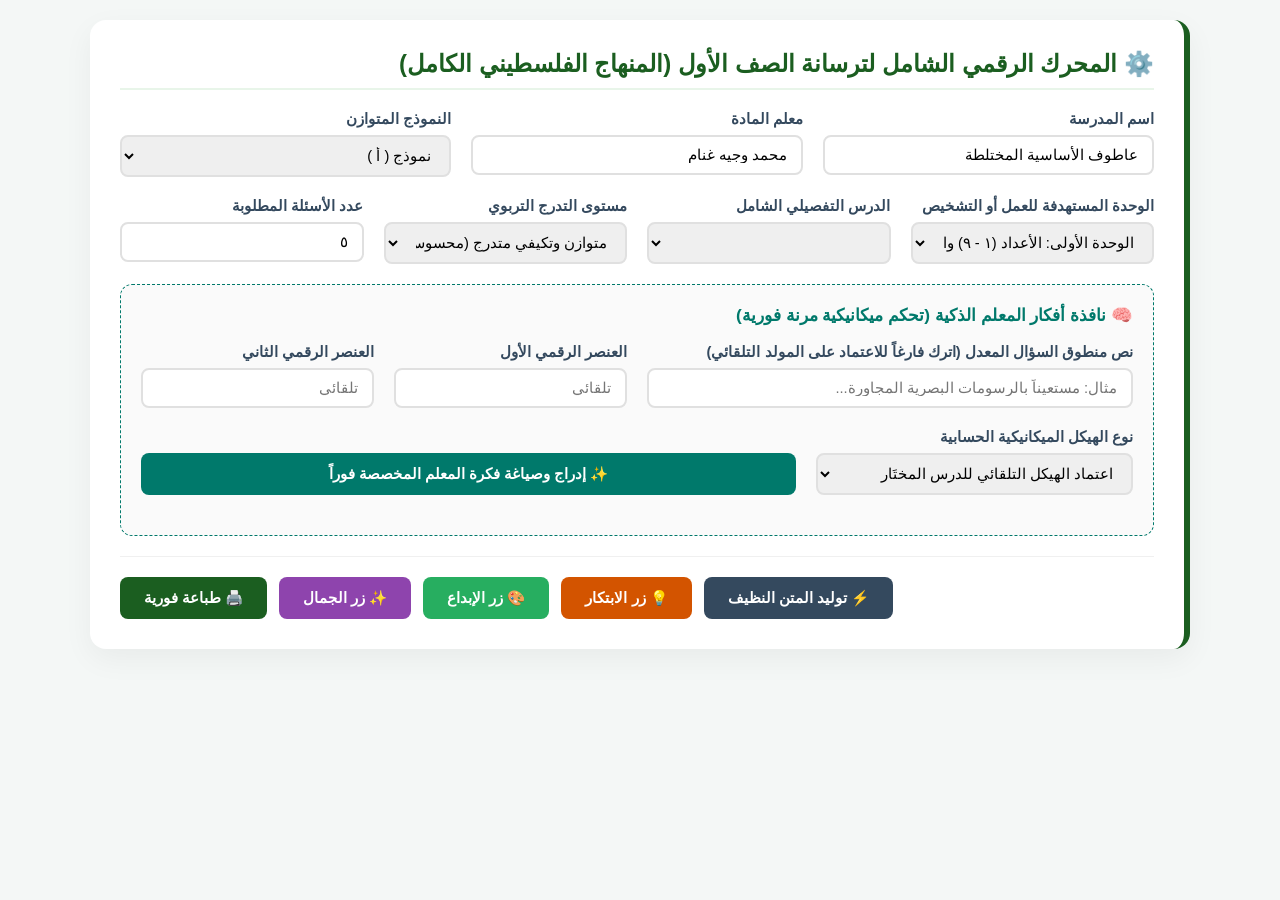
==== commit 91dc3e00: "Update template.html" ====
--- a/template.html
+++ b/template.html
@@ -3,7 +3,7 @@
 <head>
     <meta charset="UTF-8">
     <meta name="viewport" content="width=device-width, initial-scale=1.0">
-    <title>المنظومة الرقمية لأتمتة أوراق العمل التكيفية والتشخيصية - الصف الأول</title>
+    <title>المنظومة الرقمية لأتمتة أوراق العمل التكيفية والتشخيصية - الصف الأول الأساسي</title>
     <style>
         :root {
             --primary-color: #1b5e20;
@@ -237,7 +237,7 @@
             border: 2px solid #000;
             border-radius: 8px;
             margin: 10px;
-            direction: ltr;
+            direction: rtl;
         }
         .custom-writing-area {
             margin-top: 15px;
@@ -355,7 +355,7 @@
             </div>
 
             <div style="margin-top: 20px; padding: 20px; background: #fafafa; border: 1px dashed var(--teacher-color); border-radius: 12px;">
-                <h3 style="margin-top:0; color: var(--teacher-color); font-size: 13pt;">🧠 نافذة أفكار المعلم الذكية (تحكم ميكانيكي مرن فوري)</h3>
+                <h3 style="margin-top:0; color: var(--teacher-color); font-size: 13pt;">🧠 نافذة أفكار المعلم الذكية (تحكم ميكانيكية مرنة فورية)</h3>
                 <div class="panel-grid">
                     <div class="input-group" style="grid-column: span 2;">
                         <label>نص منطوق السؤال المعدل (اترك فارغاً للاعتماد على المولد التلقائي)</label>
@@ -372,10 +372,11 @@
                 </div>
                 <div class="panel-grid">
                     <div class="input-group">
-                        <label>نوع الهيكل الميكانيكي الحسابي</label>
+                        <label>نوع الهيكل الميكانيكية الحسابية</label>
                         <select id="customStructureType">
                             <option value="auto">اعتماد الهيكل التلقائي للدرس المختَار</option>
-                            <option value="horizontal">معادلة أفقية مستقيمة ( __ = __ + __ )</option>
+                            <option value="horizontal_add">معادلة جمع أفقية ( __ = __ + __ )</option>
+                            <option value="horizontal_sub">معادلة طرح أفقية ( __ = __ - __ )</option>
                             <option value="vertical">قالب حساب عمودي منظم</option>
                             <option value="comparison">مقارنة ومنزلة منطقية ( [  ]  ___  [  ] )</option>
                             <option value="visual_boxes">صناديق منازل بصرية فارغة للطلاب</option>
@@ -482,15 +483,15 @@
                 name: "الوحدة الأولى: الأعداد (١-٩) والمفاهيم",
                 items: [
                     { id: "u1_all", type: "unit_diagnostic", title: "ورقة تشخيصية شاملة: الوحدة الأولى كاملة" },
-                    { id: "u1_d1", type: "number_concept", val: 1, title: "الدرس الأول: العدد واحد" },
-                    { id: "u1_d2", type: "number_concept", val: 2, title: "الدرس الثاني: العدد اثنان" },
-                    { id: "u1_d3", type: "number_concept", val: 3, title: "الدرس الثالث: العدد ثلاثة" },
-                    { id: "u1_d4", type: "number_concept", val: 4, title: "الدرس الرابع: العدد أربعة" },
-                    { id: "u1_d5", type: "number_concept", val: 5, title: "الدرس الخامس: العدد خمسة" },
-                    { id: "u1_d6", type: "number_concept", val: 6, title: "الدرس السادس: العدد ستة" },
-                    { id: "u1_d7", type: "number_concept", val: 7, title: "الدرس السابع: العدد سبعة" },
-                    { id: "u1_d8", type: "number_concept", val: 8, title: "الدرس الثامن: العدد ثمانية" },
-                    { id: "u1_d9", type: "number_concept", val: 9, title: "الدرس التاسع: العدد تسعة" },
+                    { id: "u1_d1", type: "number_concept", val: 1, title: "الدرس الأول: العدد واحد (١)" },
+                    { id: "u1_d2", type: "number_concept", val: 2, title: "الدرس الثاني: العدد اثنان (٢)" },
+                    { id: "u1_d3", type: "number_concept", val: 3, title: "الدرس الثالث: العدد ثلاثة (٣)" },
+                    { id: "u1_d4", type: "number_concept", val: 4, title: "الدرس الرابع: العدد أربعة (٤)" },
+                    { id: "u1_d5", type: "number_concept", val: 5, title: "الدرس الخامس: العدد خمسة (٥)" },
+                    { id: "u1_d6", type: "number_concept", val: 6, title: "الدرس السادس: العدد ستة (٦)" },
+                    { id: "u1_d7", type: "number_concept", val: 7, title: "الدرس السابع: العدد سبعة (٧)" },
+                    { id: "u1_d8", type: "number_concept", val: 8, title: "الدرس الثامن: العدد ثمانية (٨)" },
+                    { id: "u1_d9", type: "number_concept", val: 9, title: "الدرس التاسع: العدد تسعة (٩)" },
                     { id: "u1_d10", type: "comparison", minVal: 1, maxVal: 9, title: "الدرس العاشر: مقارنة عددين ضمن ٩" },
                     { id: "u1_d11", type: "ordering_asc", minVal: 1, maxVal: 9, title: "الدرس الحادي عشر: الترتيب التصاعدي" },
                     { id: "u1_d12", type: "ordering_desc", minVal: 1, maxVal: 9, title: "الدرس الثاني عشر: الترتيب التنازلي" },
@@ -743,27 +744,35 @@
             let rawN1 = num1Input ? parseInt(fromEasternArabicDigits(num1Input)) : getRandomIntSeeded(lessonObj.minVal || 1, lessonObj.maxVal || 9, seed + "x");
             let rawN2 = num2Input ? parseInt(fromEasternArabicDigits(num2Input)) : getRandomIntSeeded(1, 5, seed + "y");
 
+            if(isNaN(rawN1)) rawN1 = 5;
+            if(isNaN(rawN2)) rawN2 = 3;
+
             let finalTitle = customTitleInput ? toEasternArabicDigits(customTitleInput) : `أَجِدُ نَاتِجَ المَسْأَلَةِ التَّالِيَةِ بِعِنَايَةٍ:`;
             let finalBody = "";
 
             if (structure === "auto") {
                 if (lessonObj.type === "comparison" || lessonObj.type === "place_value") structure = "comparison";
                 else if (lessonObj.type && (lessonObj.type.includes("geometry") || lessonObj.type.includes("parts"))) structure = "pure_text";
-                else structure = "horizontal";
-            }
-
-            if (structure === "horizontal") {
-                finalBody = `<div class="math-column-form">${toEasternArabicDigits(rawN1)} + ${toEasternArabicDigits(rawN2)} = <span class="blank-space"></span></div>`;
+                else structure = "horizontal_add";
+            }
+
+            if (structure === "horizontal_add") {
+                finalBody = `<div class="math-column-form" style="direction: rtl;">${toEasternArabicDigits(rawN1)} + ${toEasternArabicDigits(rawN2)} = <span class="blank-space"></span></div>`;
+            } else if (structure === "horizontal_sub") {
+                if (rawN1 < rawN2) { let t = rawN1; rawN1 = rawN2; rawN2 = t; }
+                finalBody = `<div class="math-column-form" style="direction: rtl;">${toEasternArabicDigits(rawN1)} - ${toEasternArabicDigits(rawN2)} = <span class="blank-space"></span></div>`;
             } else if (structure === "vertical") {
                 finalBody = `
-                    <div style="display:inline-block; font-size:18pt; text-align:center; padding:10px 30px; border:2px solid #000; direction:ltr; line-height:1.4;">
-                        &nbsp;&nbsp;${toEasternArabicDigits(rawN1)}<br>+&nbsp;${toEasternArabicDigits(rawN2)}<br><div style="border-top:2px solid #000; margin-top:4px; padding-top:4px; direction:rtl;"><span class="blank-space" style="width:70px;"></span></div>
+                    <div style="display:inline-block; font-size:18pt; text-align:center; padding:10px 30px; border:2px solid #000; border-radius:8px; direction:rtl; line-height:1.5;">
+                        <span style="display:block; text-align:left; padding-left:10px;">${toEasternArabicDigits(rawN1)}</span>
+                        <span style="display:block; text-align:left; border-bottom:2px solid #000; padding-bottom:4px; padding-left:10px;">+ ${toEasternArabicDigits(rawN2)}</span>
+                        <span class="blank-space" style="width:70px; margin-top:10px;"></span>
                     </div>`;
             } else if (structure === "comparison") {
-                finalBody = `<p style="text-align:center; font-size:16pt; direction: rtl;">${toEasternArabicDigits(rawN1)} <span class="blank-space"></span> ${toEasternArabicDigits(rawN2)}</p>`;
+                finalBody = `<p style="text-align:center; font-size:16pt; direction: rtl;">${toEasternArabicDigits(rawN1)} <span class="blank-space" style="width:60px;"></span> ${toEasternArabicDigits(rawN2)}</p>`;
             } else if (structure === "visual_boxes") {
                 finalBody = `
-                    <div>قُمْ بِتَمْثِيلِ العَدَدِ [ <b>${toEasternArabicDigits(rawN1)}</b> ] دَاخِلَ صَنَادِيقِ المَنَازِلِ المُنَاسِبَةِ:</div>
+                    <div>قُمْ بِتَمْثِيلِ العَدَدِ [ <b>${toEasternArabicDigits(rawN1)}</b> ] دَاخِلَ صَنَادِيقِ المَنَازِلِ Mُنَاسِبَةِ:</div>
                     <div class="visual-box-container">
                         <div class="visual-box"> آحَاد <span>................</span></div>
                         <div class="visual-box"> عَشَرَات <span>................</span></div>
@@ -851,17 +860,19 @@
                     let vTarget = lesson.val !== undefined ? lesson.val : getRandomIntSeeded(1, 9, seed);
                     if (currentLevel === "concrete") {
                         title += ` عُدَّ الأَشْكَالَ البَصَرِيَّةَ ثُمَّ اكْتُبِ العَدَدَ المُنَاسِبَ دَاخِلَ الصَّنْدُوقِ:`;
-                        body = `<div style="text-align:center; font-size:16pt;"><span class="concrete-shapes">${"★".repeat(vTarget === 0 ? 0 : vTarget)}</span> $\leftarrow$ العَدَدُ هُوَ: [ <span class="blank-space" style="width:50px;"></span> ]</div>`;
+                        let safeCount = vTarget > 0 ? vTarget : 1;
+                        let shapesStr = "★".repeat(safeCount);
+                        body = `<div style="text-align:center; font-size:16pt; direction: rtl;"><span class="concrete-shapes">${shapesStr}</span> &nbsp;&larr;&nbsp; العَدَدُ هُوَ: [ <span class="blank-space" style="width:50px;"></span> ]</div>`;
                     } else {
                         title += ` اكْتُبِ العَدَدَ التَّالِيَ بِالرُّمُوزِ الرِّيَاضِيَّةِ الصَّحِيحَةِ دَاخِلَ الفَرَاغِ:`;
-                        body = `<p style="text-align:center; font-size:16pt;">العَدَدُ [ <b>${toEasternArabicDigits(vTarget)}</b> ] يُكْتَبُ: <span class="blank-space"></span></p>`;
+                        body = `<p style="text-align:center; font-size:16pt; direction: rtl;">العَدَدُ [ <b>${toEasternArabicDigits(vTarget)}</b> ] يُكْتَبُ: <span class="blank-space"></span></p>`;
                     }
                     break;
 
                 case "number_concept_range":
                     let vr = getRandomIntSeeded(lesson.minVal || 11, lesson.maxVal || 19, seed);
                     title += ` اقْرَأِ العَدَدَ ثُمَّ مَثِّلْهُ بِالأَسْطُرِ أَوِ الكِتَابَةِ الرَّقْمِيَّةِ الدَّقِيقَةِ:`;
-                    body = `<p style="text-align:center; font-size:16pt;">العَدَدُ [ <b>${toEasternArabicDigits(vr)}</b> ] $\leftarrow$ مَكَانُ الإِجَابَةِ: <span class="blank-space-long"></span></p>`;
+                    body = `<p style="text-align:center; font-size:16pt; direction: rtl;">العَدَدُ [ <b>${toEasternArabicDigits(vr)}</b> ] &nbsp;&larr;&nbsp; مَكَانُ الإِجَابَةِ: <span class="blank-space-long"></span></p>`;
                     break;
 
                 case "comparison":
@@ -870,11 +881,13 @@
                     if (c1 === c2) c2 = c2 + 1 > (lesson.maxVal || 9) ? c2 - 1 : c2 + 1;
 
                     if (currentLevel === "concrete") {
-                        title += ` ضَعْ إِشَارَةَ ( > ، < ، = ) فِي المُرَبَّعِ بَعْدَ عَدِّ المَجْمُوعَاتِ:`;
-                        body = `<div style="text-align:center; font-size:16pt;"><span class="concrete-shapes">${"●".repeat(c1 % 6 + 1)}</span> [ ${toEasternArabicDigits(c1)} ] <span class="blank-space" style="width:50px;"></span> [ ${toEasternArabicDigits(c2)} ] <span class="concrete-shapes">${"●".repeat(c2 % 6 + 1)}</span></div>`;
+                        title += ` ضَعْ إِشَارَةَ ( > ، < ، = ) فِي Mُرَبَّعِ بَعْدَ عَدِّ Mَجْمُوعَاتِ:`;
+                        let s1 = c1 > 0 ? "●".repeat(c1) : "●";
+                        let s2 = c2 > 0 ? "●".repeat(c2) : "●";
+                        body = `<div style="text-align:center; font-size:16pt; direction: rtl;"><span class="concrete-shapes">${s1}</span> [ ${toEasternArabicDigits(c1)} ] <span class="blank-space" style="width:60px;"></span> [ ${toEasternArabicDigits(c2)} ] <span class="concrete-shapes">${s2}</span></div>`;
                     } else {
                         title += ` ضَعْ إِشَارَةَ ( > ، < ، = ) دَاخِلَ الفَرَاغِ لِتَكُونَ الجُمْلَةُ صَحِيحَةً:`;
-                        body = `<p style="text-align:center; font-size:18pt;">${toEasternArabicDigits(c1)} <span class="blank-space"></span> ${toEasternArabicDigits(c2)}</p> `;
+                        body = `<p style="text-align:center; font-size:18pt; direction: rtl;">${toEasternArabicDigits(c1)} <span class="blank-space" style="width:60px;"></span> ${toEasternArabicDigits(c2)}</p> `;
                     }
                     break;
 
@@ -883,7 +896,7 @@
                     let o2 = o1 + 1;
                     let o3 = o1 + 2;
                     title += ` رَتِّبِ الأَعْدَادَ التَّالِيَةَ تَرْتِيباً تَصَاعُدِيّاً مِنَ الأَصْغَرِ إِلَى الأَكْبَرِ:`;
-                    body = `<p style="text-align:center; font-size:16pt;">${toEasternArabicDigits(o2)} ، ${toEasternArabicDigits(o3)} ، ${toEasternArabicDigits(o1)}</p>التَّرْتِيبُ مِنَ اليَمِينِ: <span class="blank-space-long"></span>`;
+                    body = `<p style="text-align:center; font-size:16pt; direction: rtl;">${toEasternArabicDigits(o2)} ، ${toEasternArabicDigits(o3)} ، ${toEasternArabicDigits(o1)}</p><div style="direction: rtl; text-align:center;">التَّرْتِيبُ مِنَ اليَمِينِ: <span class="blank-space-long"></span></div>`;
                     break;
 
                 case "ordering_desc":
@@ -891,25 +904,25 @@
                     let od2 = od1 + 1;
                     let od3 = od1 + 2;
                     title += ` رَتِّبِ الأَعْدَادَ التَّالِيَةَ تَرْتِيباً تَنَازُلِيّاً مِنَ الأَكْبَرِ إِلَى الأَصْغَرِ:`;
-                    body = `<p style="text-align:center; font-size:16pt;">${toEasternArabicDigits(od2)} ، ${toEasternArabicDigits(od1)} ، ${toEasternArabicDigits(od3)}</p>التَّرْتِيبُ مِنَ اليَمِينِ: <span class="blank-space-long"></span>`;
+                    body = `<p style="text-align:center; font-size:16pt; direction: rtl;">${toEasternArabicDigits(od2)} ، ${toEasternArabicDigits(od1)} ، ${toEasternArabicDigits(od3)}</p><div style="direction: rtl; text-align:center;">التَّرْتِيبُ مِنَ اليَمِينِ: <span class="blank-space-long"></span></div>`;
                     break;
 
                 case "next_num":
                     let nx = getRandomIntSeeded(lesson.minVal || 1, lesson.maxVal || 8, seed);
-                    title += ` اكْتُبِ العَدَدَ التَّالِيَ مُبَاشَرَةً لِلْعَدَدِ مَعْرُوضِ:`;
-                    body = `<p style="text-align:center; font-size:16pt;">العَدَدُ التَّالِي لِلْعَدَدِ [ <b>${toEasternArabicDigits(nx)}</b> ] هُوَ: <span class="blank-space"></span></p>`;
+                    title += ` اكْتُبِ العَدَدَ التَّالِيَ مُبَاشَرَةً لِلْعَدَدِ Mَعْرُوضِ:`;
+                    body = `<p style="text-align:center; font-size:16pt; direction: rtl;">العَدَدُ التَّالِي لِلْعَدَدِ [ <b>${toEasternArabicDigits(nx)}</b> ] هُوَ: <span class="blank-space"></span></p>`;
                     break;
 
                 case "prev_num":
                     let pr = getRandomIntSeeded(lesson.minVal || 2, lesson.maxVal || 9, seed);
-                    title += ` اكْتُبِ العَدَدَ السَّابِقَ مُبَاشَرَةً لِلْعَدَدِ مَعْرُوضِ:`;
-                    body = `<p style="text-align:center; font-size:16pt;">العَدَدُ السَّابِقُ لِلْعَدَدِ [ <b>${toEasternArabicDigits(pr)}</b> ] هُوَ: <span class="blank-space"></span></p>`;
+                    title += ` اكْتُبِ العَدَدَ السَّابِقَ مُبَاشَرَةً لِلْعَدَدِ Mَعْرُوضِ:`;
+                    body = `<p style="text-align:center; font-size:16pt; direction: rtl;">العَدَدُ السَّابِقُ لِلْعَدَدِ [ <b>${toEasternArabicDigits(pr)}</b> ] هُوَ: <span class="blank-space"></span></p>`;
                     break;
 
                 case "components":
                     let compMax = lesson.maxVal || 5;
-                    title += ` أَكْمِلْ فَرَاغَاتِ مُكَوِّنَاتِ الأَعْدَادِ التَّالِيَةِ لِتَحْصُلَ عَلَى العَدَدِ مَطْلُوبِ:`;
-                    body = `<p style="text-align:center; font-size:16pt;">العَدَدُ [ <b>${toEasternArabicDigits(compMax)}</b> ] هُوَ عِبَارَةٌ عَنْ: <span class="blank-space" style="width:60px;"></span> + <span class="blank-space" style="width:60px;"></span></p>`;
+                    title += ` أَكْمِلْ فَرَاغَاتِ مُكَوِّنَاتِ الأَعْدَادِ التَّالِيَةِ لِتَحْصُلَ عَلَى العَدَدِ Mَطْلُوبِ:`;
+                    body = `<p style="text-align:center; font-size:16pt; direction: rtl;">العَدَدُ [ <b>${toEasternArabicDigits(compMax)}</b> ] هُوَ عِبَارَةٌ عَنْ: <span class="blank-space" style="width:60px;"></span> + <span class="blank-space" style="width:60px;"></span></p>`;
                     break;
 
                 case "operation_add":
@@ -919,13 +932,13 @@
                     
                     if (currentLevel === "concrete") {
                         title += ` جِدْ نَاتِجَ الجَمْعِ مُسْتَعِيناً بِالعَدِّ البَصَرِيِّ لِلرُّسُومِ:`;
-                        body = `<div style="text-align:center;"><span class="concrete-shapes">${"●".repeat(add1)}</span> + <span class="concrete-shapes">${"●".repeat(add2)}</span> = <span class="blank-space"></span></div>`;
+                        body = `<div style="text-align:center; font-size: 16pt; direction: rtl;"><span class="concrete-shapes">${"●".repeat(add1)}</span> &nbsp;+&nbsp; <span class="concrete-shapes">${"●".repeat(add2)}</span> &nbsp;=&nbsp; <span class="blank-space"></span></div>`;
                     } else if (currentLevel === "semi_concrete") {
-                        title += ` مَعَ رَامِي ${toEasternArabicDigits(add1)} دَنَانِيرَ، وَأَعْطَاهُ أَبُوهُ ${toEasternArabicDigits(add2)} دَنَانِيرَ أُخْرَى. كَمْ مَعَهُ الآنَ؟`;
-                        body = `<div class="math-column-form">${toEasternArabicDigits(add1)} + ${toEasternArabicDigits(add2)} = <span class="blank-space"></span></div>`;
+                        title += ` Mَعَ رَامِي ${toEasternArabicDigits(add1)} دَنَانِيرَ، وَأَعْطَاهُ أَبُوهُ ${toEasternArabicDigits(add2)} دَنَانِيرَ أُخْرَى. كَمْ مَعَهُ الآنَ؟`;
+                        body = `<div style="text-align:center; margin-top:10px;"><div class="math-column-form">${toEasternArabicDigits(add1)} + ${toEasternArabicDigits(add2)} = <span class="blank-space"></span></div></div>`;
                     } else {
                         title += ` جِدْ نَاتِجَ عَمَلِيَّةِ الجَمْعِ الأُفُقِيَّةِ الصَّحِيحَةِ:`;
-                        body = `<div class="math-column-form">${toEasternArabicDigits(add1)} + ${toEasternArabicDigits(add2)} = <span class="blank-space"></span></div>`;
+                        body = `<div style="text-align:center;"><div class="math-column-form">${toEasternArabicDigits(add1)} + ${toEasternArabicDigits(add2)} = <span class="blank-space"></span></div></div>`;
                     }
                     break;
 
@@ -937,33 +950,33 @@
                     
                     if (currentLevel === "concrete") {
                         title += ` جِدْ نَاتِجَ الطَّرْحِ عَنْ طَرِيقِ شَطْبِ الرُّسُومَاتِ البَصَرِيَّةِ:`;
-                        body = `<div style="text-align:center;"><span class="concrete-shapes">${"■".repeat(sub1)}</span> (اقْطَعْ مِنْهَا ${toEasternArabicDigits(sub2)}) $\leftarrow$ البَاقِي: <span class="blank-space"></span></div>`;
+                        body = `<div style="text-align:center; font-size: 16pt; direction: rtl;"><span class="concrete-shapes">${"■".repeat(sub1)}</span> (اقْطَعْ مِنْهَا ${toEasternArabicDigits(sub2)}) &nbsp;&larr;&nbsp; البَاقِي: <span class="blank-space"></span></div>`;
                     } else {
                         title += ` أَوْجِدْ نَاتِجَ عَمَلِيَّةِ الطَّرْحِ التَّالِيَةِ:`;
-                        body = `<div class="math-column-form">${toEasternArabicDigits(sub1)} - ${toEasternArabicDigits(sub2)} = <span class="blank-space"></span></div>`;
+                        body = `<div style="text-align:center;"><div class="math-column-form">${toEasternArabicDigits(sub1)} - ${toEasternArabicDigits(sub2)} = <span class="blank-space"></span></div></div>`;
                     }
                     break;
 
                 case "place_value":
                     let pNum = getRandomIntSeeded(lesson.minVal || 10, lesson.maxVal || 20, seed);
                     title += ` حَلِّلِ العَدَدَ التَّالِيَ إِلَى مُكَوِّنَاتِهِ مِنَ الآحَادِ وَالعَشَرَاتِ:`;
-                    body = `<p style="text-align:center; font-size:16pt;">العَدَدُ [ <b>${toEasternArabicDigits(pNum)}</b> ] = <span class="blank-space" style="width:60px;"></span> آحَاد وَ <span class="blank-space" style="width:60px;"></span> عَشَرَات</p>`;
+                    body = `<p style="text-align:center; font-size:16pt; direction: rtl;">العَدَدُ [ <b>${toEasternArabicDigits(pNum)}</b> ] = <span class="blank-space" style="width:60px;"></span> آحَاد وَ <span class="blank-space" style="width:60px;"></span> عَشَرَات</p>`;
                     break;
 
                 case "expanded_form":
                     let exNum = getRandomIntSeeded(10, 20, seed);
                     title += ` اكْتُبِ العَدَدَ التَّالِيَ بِالصُّورَةِ المُوَسَّعَةِ التَّحْلِيلِيَّةِ:`;
-                    body = `<p style="text-align:center; font-size:16pt;">${toEasternArabicDigits(exNum)} = <span class="blank-space" style="width:70px;"></span> + <span class="blank-space" style="width:70px;"></span></p>`;
+                    body = `<p style="text-align:center; font-size:16pt; direction: rtl;">${toEasternArabicDigits(exNum)} = <span class="blank-space" style="width:70px;"></span> + <span class="blank-space" style="width:70px;"></span></p>`;
                     break;
 
                 case "geometry_flat":
-                    title += ` تَعَرَّفْ عَلَى الهَنْدَسَةِ: كَمْ عَدَدُ أَضْلَاعِ الشَّكْلِ مَذْكُورِ؟`;
-                    body = `<p style="text-align:center; font-size:15pt;">شَكْلُ ( <b>المُثَلَّث</b> ) لَهُ عَدَدُ <span class="blank-space"></span> أَضْلَاعٍ مُسْتَقِيمَةٍ.</p>`;
+                    title += ` تَعَرَّفْ عَلَى الهَنْدَسَةِ: كَمْ عَدَدُ أَضْلَاعِ الشَّكْلِ Mَذْكُورِ؟`;
+                    body = `<p style="text-align:center; font-size:15pt; direction: rtl;">شَكْلُ ( <b>المُثَلَّث</b> ) لَهُ عَدَدُ <span class="blank-space"></span> أَضْلَاعٍ مُسْتَقِيمَةٍ.</p>`;
                     break;
 
                 default:
                     title += ` اقْرَأِ مَسْأَلَةَ الرِّيَاضِيَّةَ التَّالِيَةَ ثُمَّ أَجِبْ دَاخِلَ الفَرَاغِ:`;
-                    body = `<div class="custom-writing-area">مَكَانُ خَطِّ الطَّالِبِ مُنَظَّمِ:<br>........................................................................................................................................</div>`;
+                    body = `<div class="custom-writing-area">مَكَانُ خَطِّ الطَّالِبِ Mُنَظَّمِ:<br>........................................................................................................................................</div>`;
                     break;
             }
 
